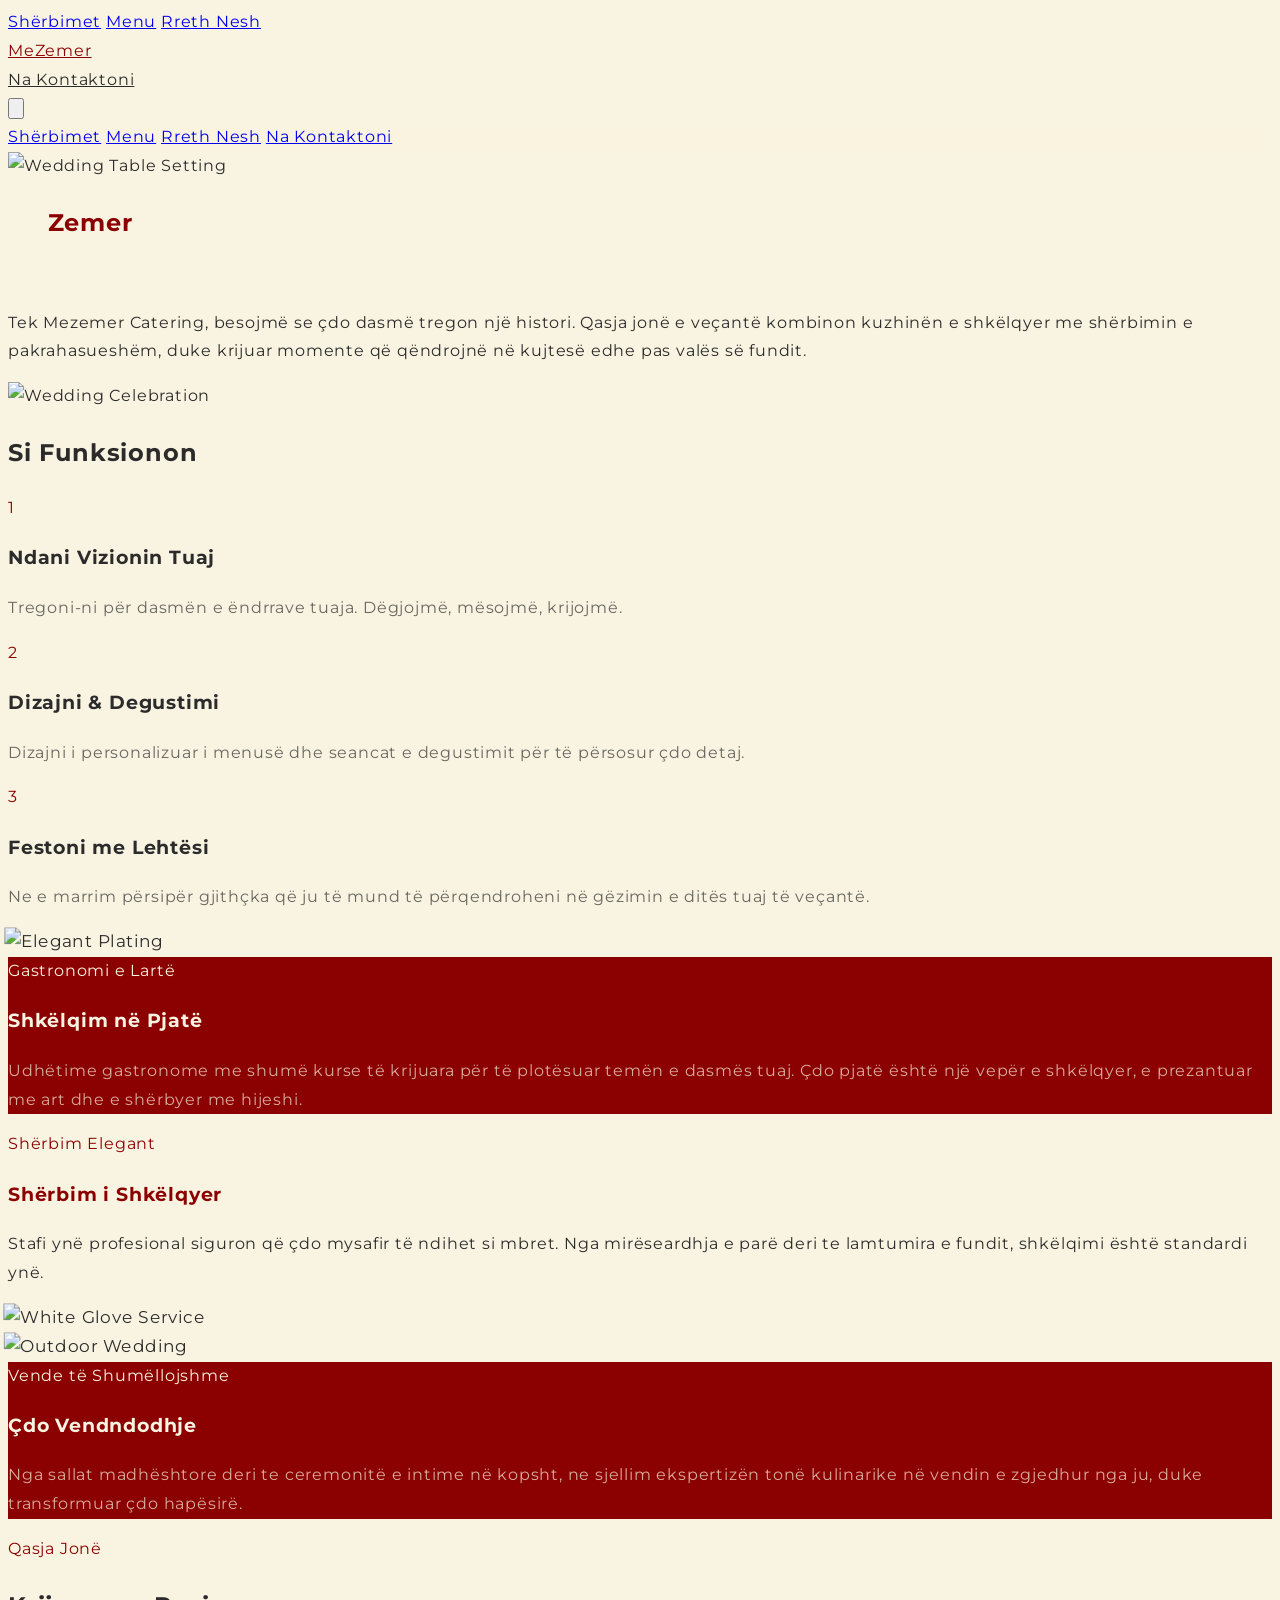
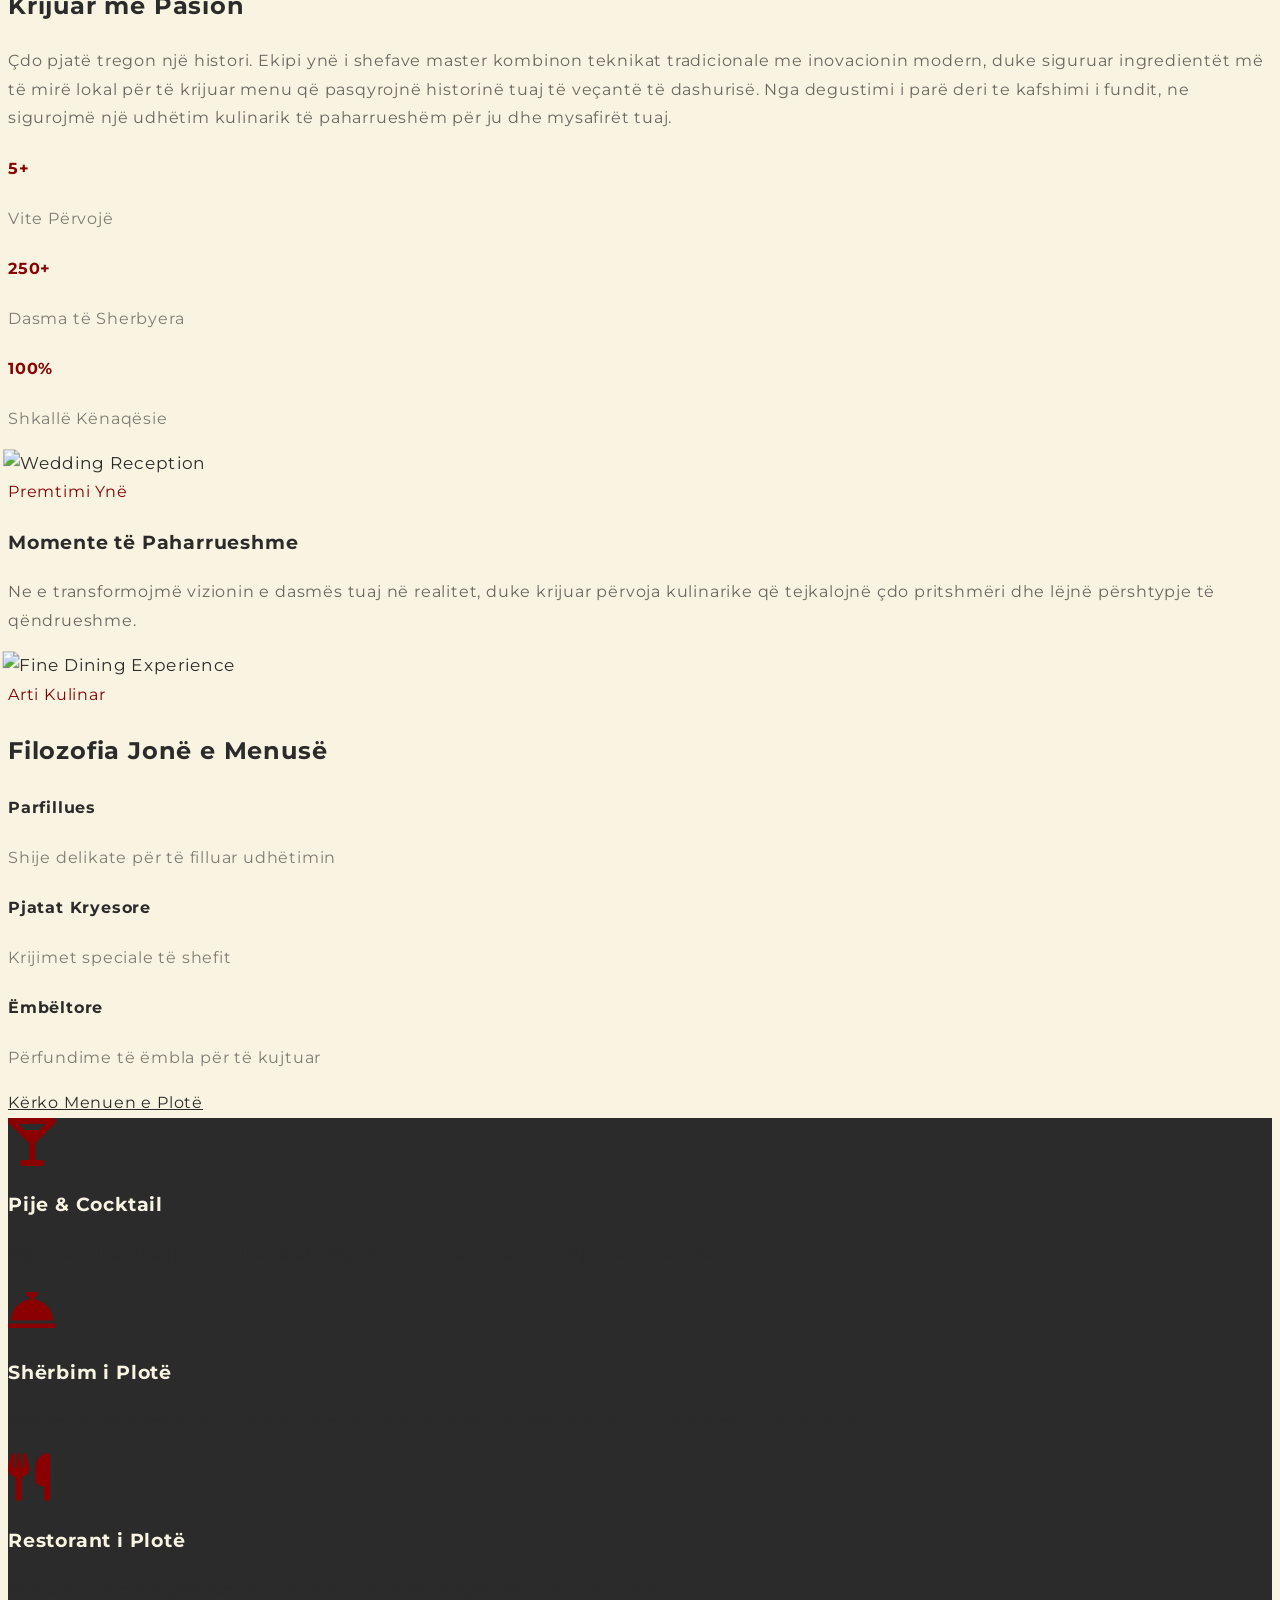
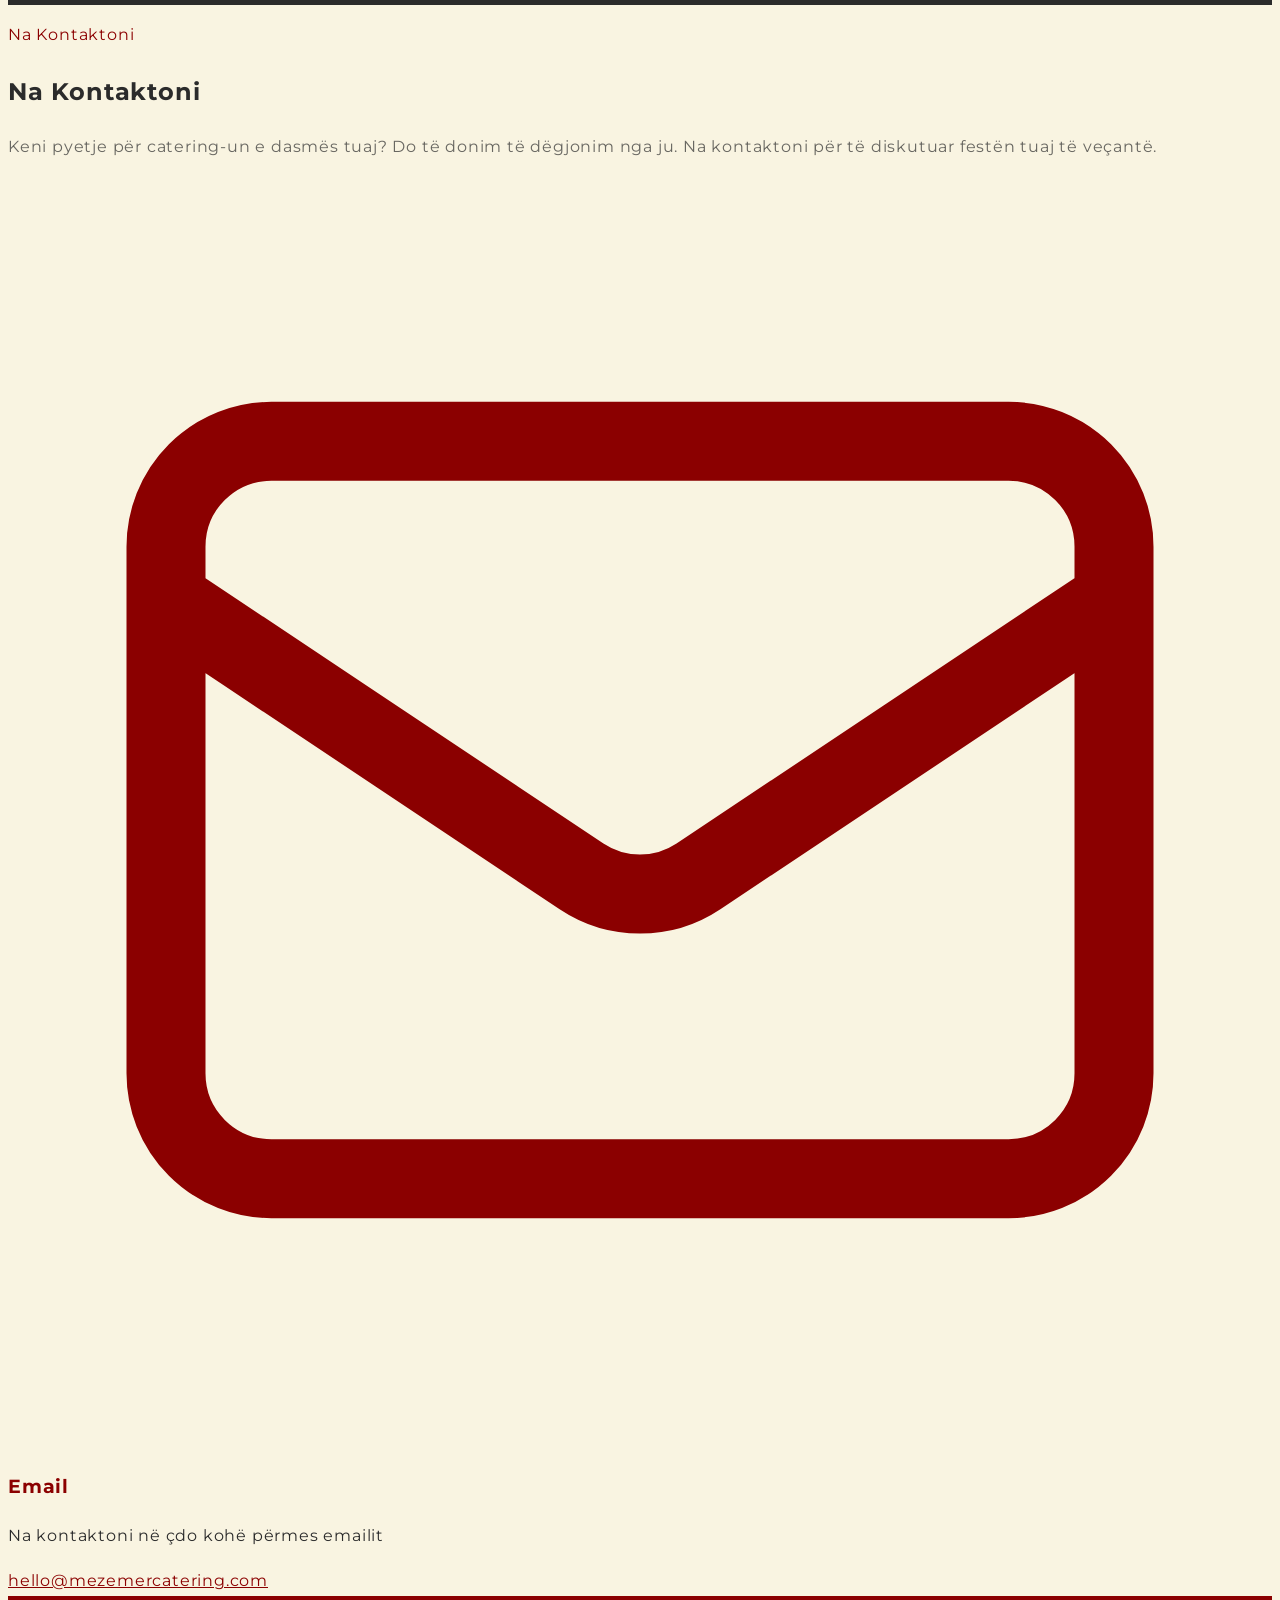
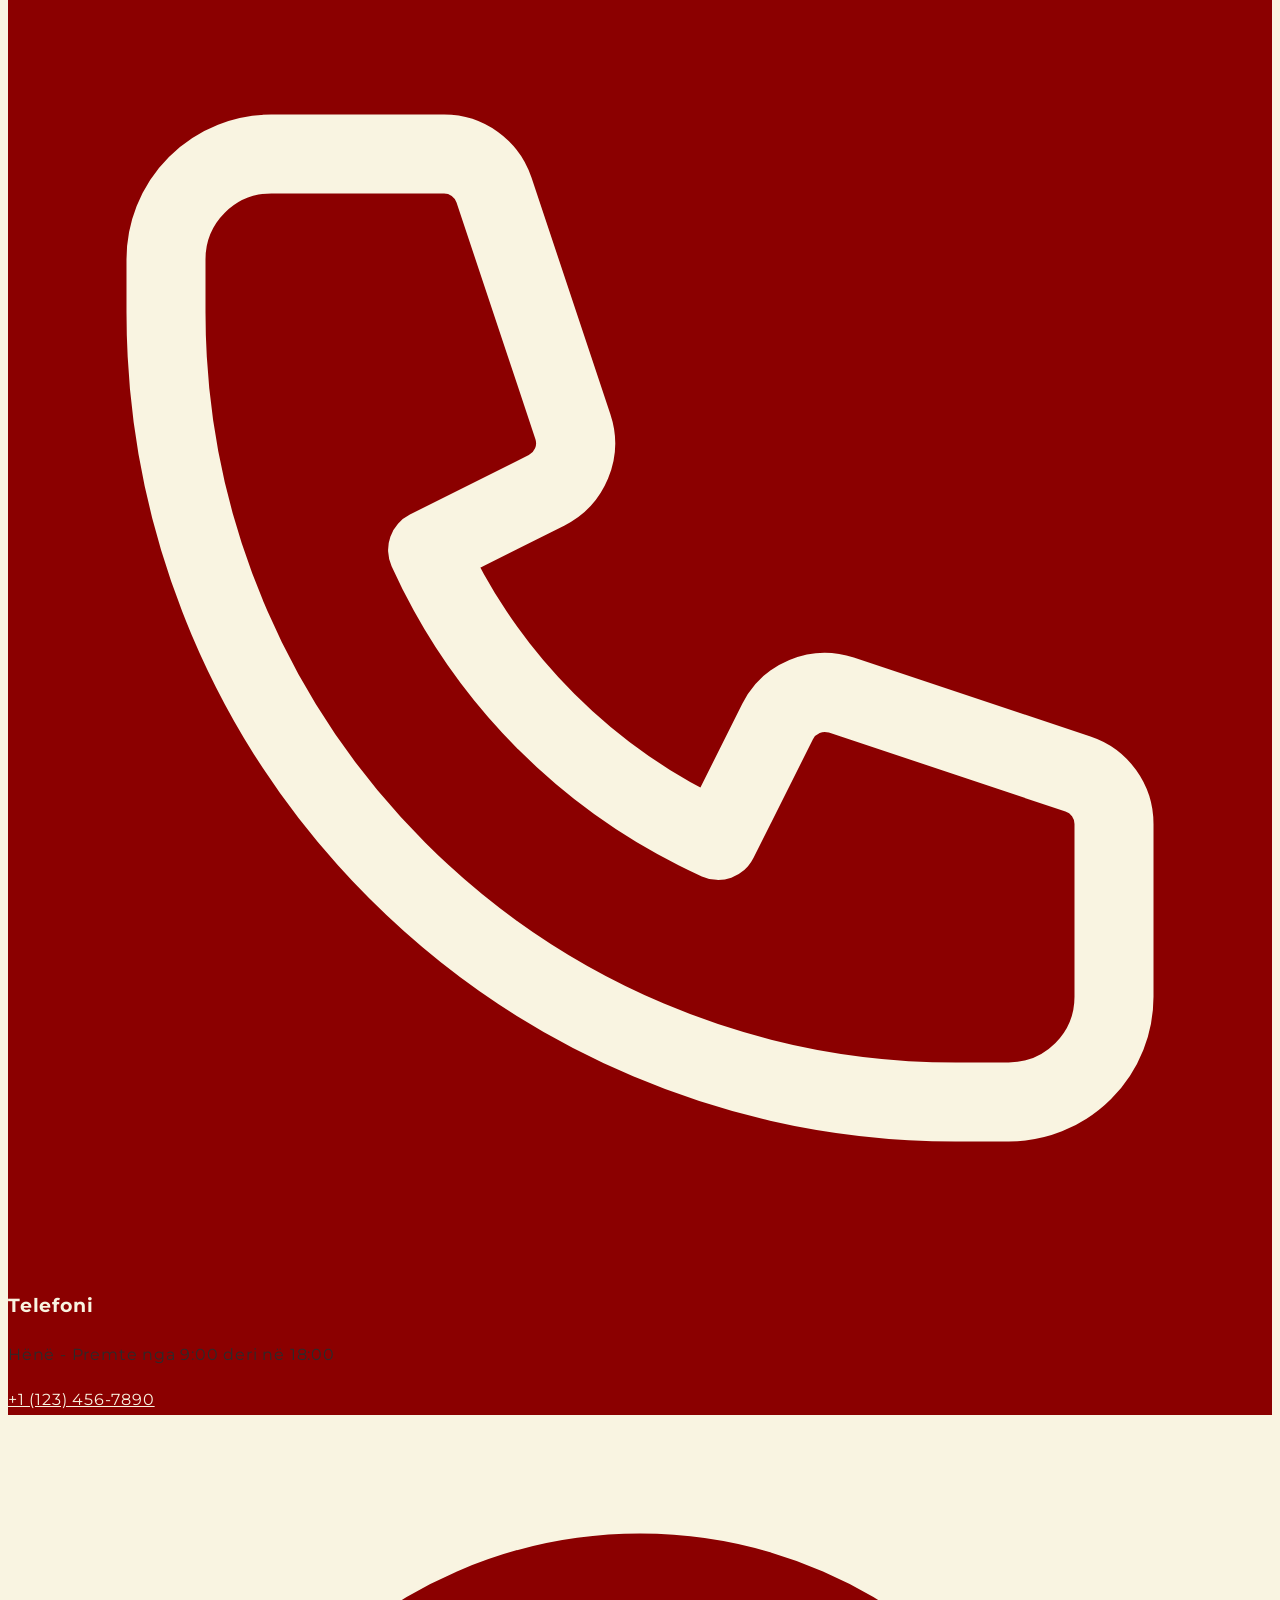
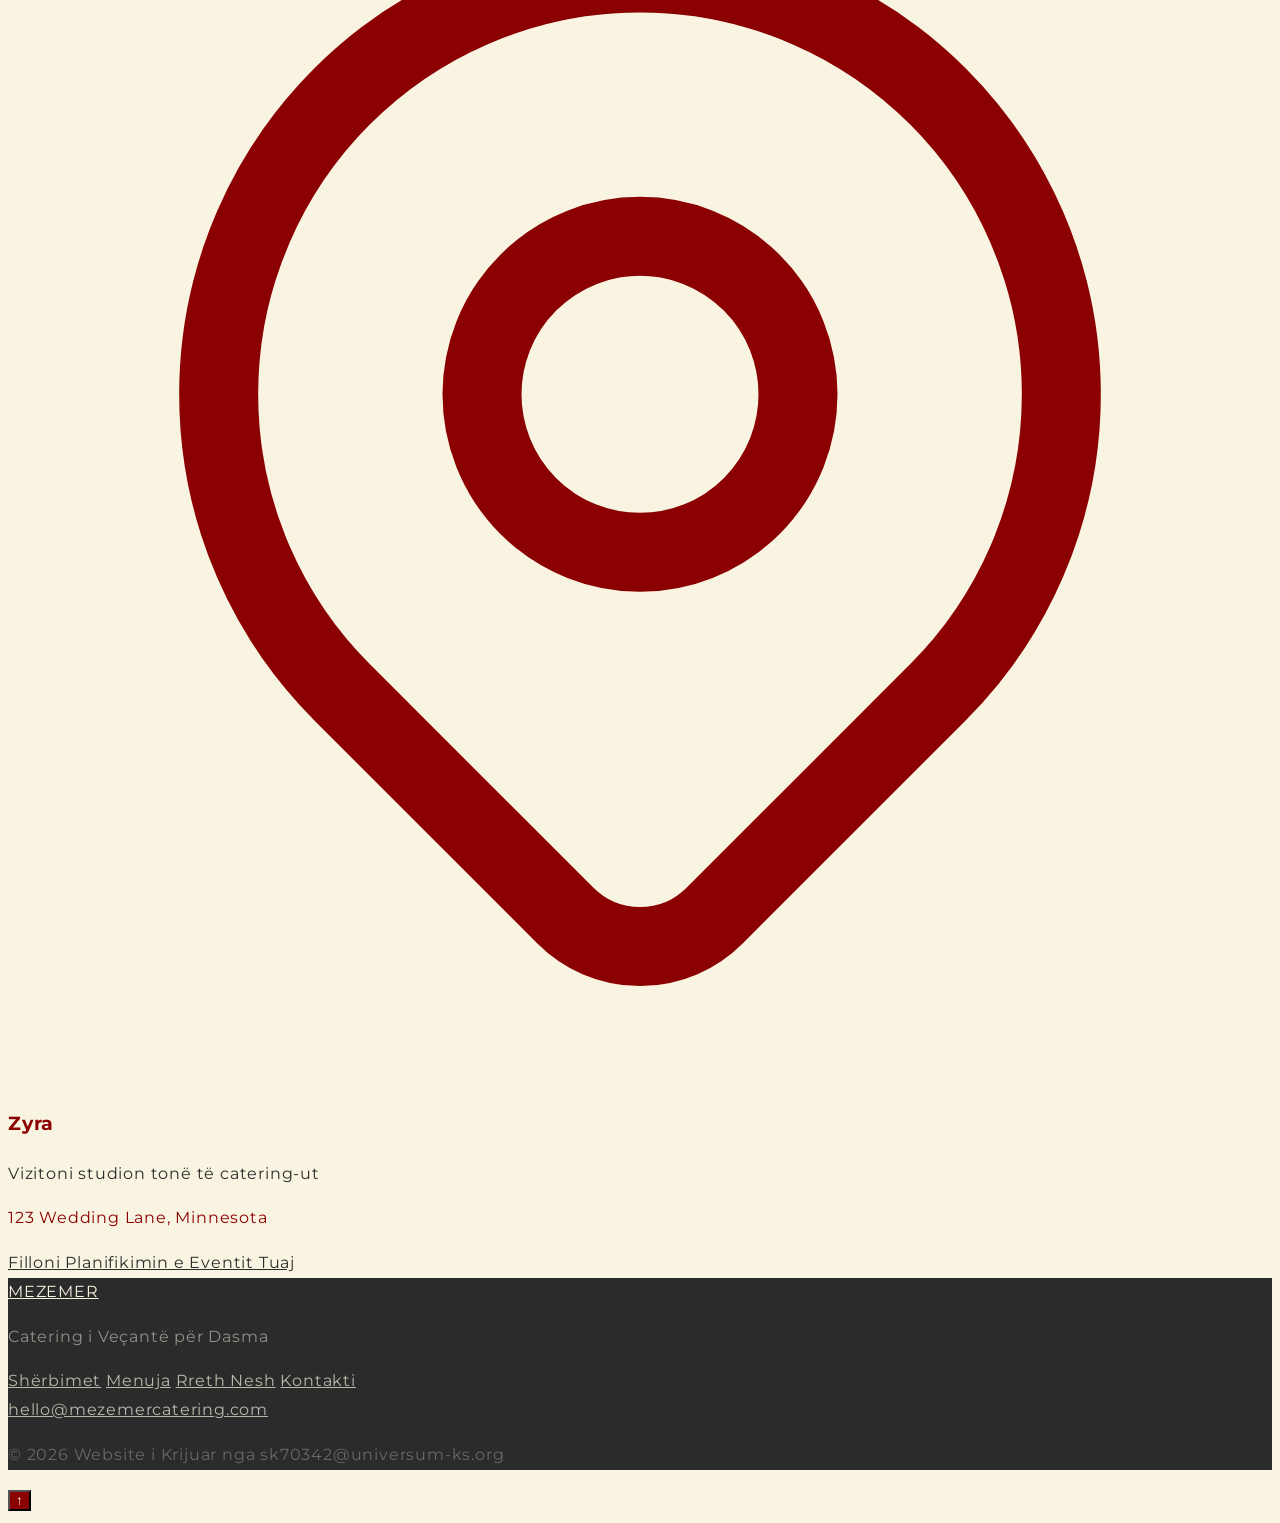
==== index.html @ a4f2af1d "Add files via upload" ====
<!DOCTYPE html>
<html lang="sq">
<head>
    <meta charset="UTF-8">
    <meta name="viewport" content="width=device-width, initial-scale=1.0">
    <title>Mezemer Catering | Evente Dasmash</title>
    <script src="https://cdn.tailwindcss.com"></script>
    <link rel="preconnect" href="https://fonts.googleapis.com">
    <link rel="preconnect" href="https://fonts.gstatic.com" crossorigin>
    <link href="https://fonts.googleapis.com/css2?family=Cormorant+Garamond:ital,wght@0,400;0,500;0,600;0,700;1,400&family=Montserrat:wght@300;400;500;600&display=swap" rel="stylesheet">
    <link rel="stylesheet" href="https://cdnjs.cloudflare.com/ajax/libs/font-awesome/6.4.0/css/all.min.css">
    <link rel="stylesheet" href="styles.css">
    <script>
        tailwind.config = {
            theme: {
                extend: {
                    colors: {
                        cream: '#F9F4E1',
                        navy: '#2B2B2B',
                        gold: '#8b0000',
                    },
                    fontFamily: {
                        serif: ['Cormorant Garamond', 'serif'],
                        sans: ['Montserrat', 'sans-serif'],
                    },
                }
            }
        }
    </script>
</head>
<body class="font-sans tracking-wide leading-loose">
    
    <!-- A. Navigation (Header) -->
    <header class="fixed top-0 left-0 right-0 z-50 transition-transform duration-300" id="navbar">
        <div class="backdrop-blur-md bg-cream border-b border-gold/20 shadow-sm">
            <nav class="max-w-7xl mx-auto px-6 py-4 flex items-center justify-between">
                <!-- Left Links -->
                <div class="hidden md:flex items-center gap-8">
                    <a href="#services" class="text-gold hover:text-navy transition-colors duration-300 text-sm uppercase tracking-widest">Shërbimet</a>
                    <a href="#menu" class="text-gold hover:text-navy transition-colors duration-300 text-sm uppercase tracking-widest">Menu</a>
                    <a href="#about" class="text-gold hover:text-navy transition-colors duration-300 text-sm uppercase tracking-widest">Rreth Nesh</a>
                </div>

                <!-- Center Logo -->
                <div class="flex-shrink-0">
                    <a href="#" class="font-serif text-2xl md:text-3xl font-semibold text-gold tracking-wide">
                        MeZemer
                    </a>
                </div>

                <!-- Right Link -->
                <div class="hidden md:block">
                    <a href="#contact" class="inline-block px-6 py-2 border border-gold text-navy hover:bg-gold hover:text-cream transition-all duration-300 text-sm uppercase tracking-widest">
                        Na Kontaktoni
                    </a>
                </div>

                <!-- Mobile Menu Button -->
                <button class="md:hidden text-navy" id="mobile-menu-btn">
                    <svg class="w-6 h-6" fill="none" stroke="currentColor" viewBox="0 0 24 24">
                        <path stroke-linecap="round" stroke-linejoin="round" stroke-width="1.5" d="M4 6h16M4 12h16M4 18h16"/>
                    </svg>
                </button>
            </nav>
        </div>

        <!-- Mobile Menu -->
        <div class="md:hidden hidden bg-cream/95 backdrop-blur-md border-b border-gold/20" id="mobile-menu">
            <div class="px-6 py-4 flex flex-col gap-4">
                <a href="#services" class="text-navy/80 hover:text-gold transition-colors text-sm uppercase tracking-widest">Shërbimet</a>
                <a href="#menu" class="text-navy/80 hover:text-gold transition-colors text-sm uppercase tracking-widest">Menu</a>
                <a href="#about" class="text-navy/80 hover:text-gold transition-colors text-sm uppercase tracking-widest">Rreth Nesh</a>
                <a href="#contact" class="text-navy/80 hover:text-gold transition-colors text-sm uppercase tracking-widest">Na Kontaktoni</a>
            </div>
        </div>
    </header>

    <!-- B. Hero Section -->
    <section class="relative w-full h-[70vh] overflow-hidden">
        <!-- Background Image with Scale Animation -->
        <div class="absolute inset-0 hero-scale">
            <img 
                src="https://images.unsplash.com/photo-1519225421980-715cb0215aed?ixlib=rb-4.0.3&auto=format&fit=crop&w=1920&q=80" 
                alt="Wedding Table Setting" 
                class="w-full h-full object-cover"
            >
        </div>
        
        <!-- Overlay -->
        <div class="absolute inset-0 bg-navy/30"></div>
        
        <!-- Content -->
        <div class="relative z-10 h-full flex flex-col items-center justify-center px-6">
            <h1 class="font-serif text-5xl md:text-7xl lg:text-8xl text-center font-medium reveal">
                <span class="text-cream">Me</span><span class="text-gold">Zemer</span><span class="text-cream">Catering</span>
            </h1>
            <p class="mt-6 w-full text-cream/90 text-lg md:text-xl tracking-wide reveal delay-200 text-center">
                Përvoja kulinarike të zgjedhura për festën tuaj
            </p>
        </div>
    </section>

    <!-- C. Brand Introduction -->
    <section id="about" class="py-24 md:py-32 px-6">
        <div class="max-w-3xl mx-auto text-center">
            <p class="text-xl md:text-2xl text-navy leading-loose tracking-wide reveal">
                Tek Mezemer Catering, besojmë se çdo dasmë tregon një histori. 
                Qasja jonë e veçantë kombinon kuzhinën e shkëlqyer me shërbimin e pakrahasueshëm, 
                duke krijuar momente që qëndrojnë në kujtesë edhe pas valës së fundit.
            </p>
            <div class="mt-12 w-24 h-px bg-gold mx-auto reveal delay-200"></div>
        </div>
    </section>

    <!-- Full-Width Image Section -->
    <section class="w-full h-48 md:h-80 lg:h-96 overflow-hidden">
        <img 
            src="https://images.unsplash.com/photo-1464366400600-7168b8af9bc3?ixlib=rb-4.0.3&auto=format&fit=crop&w=1920&q=80" 
            alt="Wedding Celebration" 
            class="w-full h-full object-cover"
        >
    </section>

    <!-- D. "How It Works" (Process Section) -->
    <section class="py-24 md:py-32 px-6 bg-cream">
        <div class="max-w-6xl mx-auto">
            <h2 class="font-serif text-4xl md:text-5xl text-navy text-center mb-16 reveal">
                Si Funksionon
            </h2>
            
            <!-- 3-Column Grid - Maintained on Mobile -->
            <div class="grid grid-cols-3 gap-2 md:gap-8">
                <!-- Step 1 -->
                <div class="text-center p-4 md:p-8 reveal delay-100">
                    <div class="w-12 h-12 md:w-16 md:h-16 border border-gold rounded-full flex items-center justify-center mx-auto mb-4 md:mb-6">
                        <span class="font-serif text-lg md:text-2xl text-gold">1</span>
                    </div>
                    <h3 class="font-serif text-xs md:text-xl text-navy mb-2 md:mb-4 uppercase tracking-wider">Ndani Vizionin Tuaj</h3>
                    <p class="text-[10px] md:text-sm text-navy/70 leading-relaxed">
                        Tregoni-ni për dasmën e ëndrrave tuaja. Dëgjojmë, mësojmë, krijojmë.
                    </p>
                </div>

                <!-- Step 2 -->
                <div class="text-center p-4 md:p-8 reveal delay-200">
                    <div class="w-12 h-12 md:w-16 md:h-16 border border-gold rounded-full flex items-center justify-center mx-auto mb-4 md:mb-6">
                        <span class="font-serif text-lg md:text-2xl text-gold">2</span>
                    </div>
                    <h3 class="font-serif text-xs md:text-xl text-navy mb-2 md:mb-4 uppercase tracking-wider">Dizajni & Degustimi</h3>
                    <p class="text-[10px] md:text-sm text-navy/70 leading-relaxed">
                        Dizajni i personalizuar i menusë dhe seancat e degustimit për të përsosur çdo detaj.
                    </p>
                </div>

                <!-- Step 3 -->
                <div class="text-center p-4 md:p-8 reveal delay-300">
                    <div class="w-12 h-12 md:w-16 md:h-16 border border-gold rounded-full flex items-center justify-center mx-auto mb-4 md:mb-6">
                        <span class="font-serif text-lg md:text-2xl text-gold">3</span>
                    </div>
                    <h3 class="font-serif text-xs md:text-xl text-navy mb-2 md:mb-4 uppercase tracking-wider">Festoni me Lehtësi</h3>
                    <p class="text-[10px] md:text-sm text-navy/70 leading-relaxed">
                        Ne e marrim përsipër gjithçka që ju të mund të përqendroheni në gëzimin e ditës tuaj të veçantë.
                    </p>
                </div>
            </div>
        </div>
    </section>

    <!-- E. Service Styles ("What We Deliver") -->
    <section id="services" class="py-24 md:py-32">
        <!-- Service 1: Image Left / Text Right -->
        <div class="grid md:grid-cols-2 gap-0">
            <div class="relative h-64 md:h-96 overflow-hidden reveal">
                <img 
                    src="https://images.unsplash.com/photo-1555244162-803834f70033?ixlib=rb-4.0.3&auto=format&fit=crop&w=800&q=80" 
                    alt="Elegant Plating" 
                    class="w-full h-full object-cover img-scale"
                >
            </div>
            <div class="flex items-center px-8 md:px-16 py-12 md:py-0 reveal delay-200 bg-gold">
                <div>
                    <span class="text-cream text-sm tracking-widest uppercase">Gastronomi e Lartë</span>
                    <h3 class="font-serif text-3xl md:text-4xl text-cream mt-4 mb-6">Shkëlqim në Pjatë</h3>
                    <p class="text-cream/70 leading-relaxed">
                        Udhëtime gastronome me shumë kurse të krijuara për të plotësuar temën e dasmës tuaj. 
                        Çdo pjatë është një vepër e shkëlqyer, e prezantuar me art dhe e shërbyer me hijeshi.
                    </p>
                </div>
            </div>
        </div>

        <!-- Service 2: Text Left / Image Right (Reversed) -->
        <div class="grid md:grid-cols-2 gap-0">
            <div class="flex items-center px-8 md:px-16 py-12 md:py-0 order-2 md:order-1 reveal">
                <div>
                    <span class="text-gold text-sm tracking-widest uppercase">Shërbim Elegant</span>
                    <h3 class="font-serif text-3xl md:text-4xl text-gold mt-4 mb-6">Shërbim i Shkëlqyer</h3>
                    <p class="text-gold/70 leading-relaxed">
                        Stafi ynë profesional siguron që çdo mysafir të ndihet si mbret. 
                        Nga mirëseardhja e parë deri te lamtumira e fundit, shkëlqimi është standardi ynë.
                    </p>
                </div>
            </div>
            <div class="relative h-64 md:h-96 overflow-hidden order-1 md:order-2 reveal delay-200">
                <img 
                    src="https://images.unsplash.com/photo-1414235077428-338989a2e8c0?ixlib=rb-4.0.3&auto=format&fit=crop&w=800&q=80" 
                    alt="White Glove Service" 
                    class="w-full h-full object-cover img-scale"
                >
            </div>
        </div>

        <!-- Service 3: Image Left / Text Right -->
        <div class="grid md:grid-cols-2 gap-0">
            <div class="relative h-64 md:h-96 overflow-hidden reveal">
                <img 
                    src="https://images.unsplash.com/photo-1464226184884-fa280b87c399?ixlib=rb-4.0.3&auto=format&fit=crop&w=800&q=80" 
                    alt="Outdoor Wedding" 
                    class="w-full h-full object-cover img-scale"
                >
            </div>
            <div class="flex items-center px-8 md:px-16 py-12 md:py-0 reveal delay-200 bg-gold">
                <div>
                    <span class="text-cream text-sm tracking-widest uppercase">Vende të Shumëllojshme</span>
                    <h3 class="font-serif text-3xl md:text-4xl text-cream mt-4 mb-6">Çdo Vendndodhje</h3>
                    <p class="text-cream/70 leading-relaxed">
                        Nga sallat madhështore deri te ceremonitë e intime në kopsht, ne sjellim 
                        ekspertizën tonë kulinarike në vendin e zgjedhur nga ju, duke transformuar çdo hapësirë.
                    </p>
                </div>
            </div>
        </div>
    </section>

    <!-- New Section: Our Approach -->
    <section class="py-24 md:py-32 px-6">
        <div class="max-w-4xl mx-auto text-center">
            <span class="text-gold text-sm tracking-widest uppercase">Qasja Jonë</span>
            <h2 class="font-serif text-4xl md:text-5xl text-navy mt-4 mb-8 reveal">Krijuar me Pasion</h2>
            <p class="text-navy/70 text-lg leading-relaxed reveal delay-200">
                Çdo pjatë tregon një histori. Ekipi ynë i shefave master kombinon teknikat tradicionale me inovacionin modern, 
                duke siguruar ingredientët më të mirë lokal për të krijuar menu që pasqyrojnë historinë tuaj të veçantë të dashurisë. 
                Nga degustimi i parë deri te kafshimi i fundit, ne sigurojmë një udhëtim kulinarik të paharrueshëm për ju dhe mysafirët tuaj.
            </p>
            <div class="mt-12 grid grid-cols-3 gap-4 md:gap-8 reveal delay-300">
                <div class="text-center">
                    <h4 class="font-serif text-2xl md:text-4xl text-gold mb-2">5+</h4>
                    <p class="text-[10px] md:text-sm text-navy/60">Vite Përvojë</p>
                </div>
                <div class="text-center">
                    <h4 class="font-serif text-2xl md:text-4xl text-gold mb-2">250+</h4>
                    <p class="text-[10px] md:text-sm text-navy/60">Dasma të Sherbyera</p>
                </div>
                <div class="text-center">
                    <h4 class="font-serif text-2xl md:text-4xl text-gold mb-2">100%</h4>
                    <p class="text-[10px] md:text-sm text-navy/60">Shkallë Kënaqësie</p>
                </div>
            </div>
        </div>
    </section>

    <!-- New Section: Two Images Showcase -->
    <section class="py-24 md:py-32 px-6">
        <div class="max-w-6xl mx-auto">
            <div class="grid grid-cols-1 md:grid-cols-5 gap-4 md:gap-6 items-center">
                <div class="relative h-64 md:h-96 overflow-hidden reveal md:col-span-2">
                    <img 
                        src="https://images.unsplash.com/photo-1464366400600-7168b8af9bc3?ixlib=rb-4.0.3&auto=format&fit=crop&w=800&q=80" 
                        alt="Wedding Reception" 
                        class="w-full h-full object-cover img-scale"
                    >
                </div>
                <div class="text-center px-4 reveal md:col-span-1">
                    <span class="text-gold text-sm tracking-widest uppercase">Premtimi Ynë</span>
                    <h3 class="font-serif text-2xl md:text-3xl text-navy mt-4 mb-4">Momente të Paharrueshme</h3>
                    <p class="text-navy/70 text-sm leading-relaxed">
                        Ne e transformojmë vizionin e dasmës tuaj në realitet, duke krijuar përvoja kulinarike 
                        që tejkalojnë çdo pritshmëri dhe lëjnë përshtypje të qëndrueshme.
                    </p>
                </div>
                <div class="relative h-64 md:h-96 overflow-hidden reveal delay-200 md:col-span-2">
                    <img 
                        src="https://images.unsplash.com/photo-1511795409834-ef04bbd61622?ixlib=rb-4.0.3&auto=format&fit=crop&w=800&q=80" 
                        alt="Fine Dining Experience" 
                        class="w-full h-full object-cover img-scale"
                    >
                </div>
            </div>
        </div>
    </section>

    <!-- Menu Preview Section -->
    <section id="menu" class="py-24 md:py-32 px-6 bg-cream">
        <div class="max-w-4xl mx-auto text-center">
            <span class="text-gold text-sm tracking-widest uppercase">Arti Kulinar</span>
            <h2 class="font-serif text-4xl md:text-5xl text-navy mt-4 mb-12 reveal">Filozofia Jonë e Menusë</h2>
            
            <div class="grid grid-cols-3 gap-2 md:gap-8 text-center reveal delay-100">
                <div class="p-4">
                    <h4 class="font-serif text-xs md:text-lg text-navy mb-2">Parfillues</h4>
                    <p class="text-[10px] md:text-sm text-navy/60">Shije delikate për të filluar udhëtimin</p>
                </div>
                <div class="p-4">
                    <h4 class="font-serif text-xs md:text-lg text-navy mb-2">Pjatat Kryesore</h4>
                    <p class="text-[10px] md:text-sm text-navy/60">Krijimet speciale të shefit</p>
                </div>
                <div class="p-4">
                    <h4 class="font-serif text-xs md:text-lg text-navy mb-2">Ëmbëltore</h4>
                    <p class="text-[10px] md:text-sm text-navy/60">Përfundime të ëmbla për të kujtuar</p>
                </div>
            </div>

            <div class="mt-12 reveal delay-200">
                <a href="#contact" class="inline-block px-8 py-3 border border-gold text-navy hover:bg-gold hover:text-cream transition-all duration-300 text-sm uppercase tracking-widest">
                    Kërko Menuen e Plotë
                </a>
            </div>
        </div>
    </section>

    <!-- Services Icons Section -->
    <section class="py-24 md:py-32 px-6 bg-navy">
        <div class="max-w-6xl mx-auto">
            <div class="grid grid-cols-3 gap-8">
                <!-- Cocktail Icon - Left -->
                <div class="reveal delay-100 text-left">
                    <div class="w-20 h-20 mx-auto md:mx-0 mb-6 flex items-left justify-center md:justify-start">
                        <i class="fas fa-martini-glass text-gold" style="font-size: 48px;"></i>
                    </div>
                    <h3 class="font-serif text-xl md:text-2xl text-cream mb-4">Pije & Cocktail</h3>
                    <p class="text-cream/60 text-sm leading-relaxed">
                        Pije alkoolike dhe jo-alkoolike të shërbyera me profesionalizëm  Pije alkoolike dhe 
                    </p>
                </div>

                <!-- Serving Plate Icon - Middle -->
                <div class="reveal delay-200 text-center">
                    <div class="w-20 h-20 mx-auto mb-6 flex items-center justify-center">
                        <i class="fas fa-concierge-bell text-gold" style="font-size: 48px;"></i>
                    </div>
                    <h3 class="font-serif text-xl md:text-2xl text-cream mb-4">Shërbim i Plotë</h3>
                    <p class="text-cream/60 text-sm leading-relaxed">
                        Prezantim dhe shërbim i pjatave në nivel të lartë
                        rezantim dhe shërbim i pjatave në nivel të lartë
                    </p>
                </div>

                <!-- Fork and Knife Icon - Right -->
                <div class="reveal delay-300 text-right">
                    <div class="w-20 h-20 mr-0 ml-auto mb-6 flex items-center justify-end">
                        <i class="fas fa-utensils text-gold" style="font-size: 48px;"></i>
                    </div>
                    <h3 class="font-serif text-xl md:text-2xl text-cream mb-4">Restorant i Plotë</h3>
                    <p class="text-cream/60 text-sm leading-relaxed">
                        Përvojë komplete gastronomi me shërbim të shkëlqyer  Përvojë komplete
                    </p>
                </div>
            </div>
        </div>
    </section>

    <!-- F. Contact Section -->
    <section id="contact" class="py-24 md:py-32 px-6 bg-cream">
        <div class="max-w-6xl mx-auto">
            <!-- Tagline -->
            <div class="text-center mb-4 reveal">
                <span class="text-gold text-sm tracking-widest uppercase">Na Kontaktoni</span>
            </div>
            
            <!-- Heading -->
            <h2 class="font-serif text-4xl md:text-5xl text-navy text-center mb-6 reveal">
                Na Kontaktoni
            </h2>
            
            <!-- Description -->
            <p class="text-navy/70 text-lg text-center max-w-2xl mx-auto mb-16 reveal">
                Keni pyetje për catering-un e dasmës tuaj? Do të donim të dëgjonim nga ju. Na kontaktoni për të diskutuar festën tuaj të veçantë.
            </p>
            
            <!-- Contact Cards Grid -->
            <div class="grid grid-cols-1 md:grid-cols-3 gap-6 reveal delay-200">
                <!-- Email Card -->
                <div class="bg-cream p-8 border border-gold text-center hover:shadow-lg transition-shadow duration-300">
                    <div class="w-12 h-12 bg-gold/20 rounded-full flex items-center justify-center mx-auto mb-4">
                        <svg class="w-6 h-6 text-gold" fill="none" stroke="currentColor" viewBox="0 0 24 24">
                            <path stroke-linecap="round" stroke-linejoin="round" stroke-width="1.5" d="M3 8l7.89 5.26a2 2 0 002.22 0L21 8M5 19h14a2 2 0 002-2V7a2 2 0 00-2-2H5a2 2 0 00-2 2v10a2 2 0 002 2z"/>
                        </svg>
                    </div>
                    <h3 class="font-serif text-xl text-gold mb-2">Email</h3>
                    <p class="text-gold/60 text-sm mb-4">Na kontaktoni në çdo kohë përmes emailit</p>
                    <a href="mailto:hello@mezemercatering.com" class="text-gold hover:text-navy transition-colors font-medium underline">
                        hello@mezemercatering.com
                    </a>
                </div>
                
                <!-- Phone Card -->
                <div class="bg-gold p-8 border border-cream/20 text-center hover:shadow-lg transition-shadow duration-300">
                    <div class="w-12 h-12 bg-cream/20 rounded-full flex items-center justify-center mx-auto mb-4">
                        <svg class="w-6 h-6 text-cream" fill="none" stroke="currentColor" viewBox="0 0 24 24">
                            <path stroke-linecap="round" stroke-linejoin="round" stroke-width="1.5" d="M3 5a2 2 0 012-2h3.28a1 1 0 01.948.684l1.498 4.493a1 1 0 01-.502 1.21l-2.257 1.13a11.042 11.042 0 005.516 5.516l1.13-2.257a1 1 0 011.21-.502l4.493 1.498a1 1 0 01.684.949V19a2 2 0 01-2 2h-1C9.716 21 3 14.284 3 6V5z"/>
                        </svg>
                    </div>
                    <h3 class="font-serif text-xl text-cream mb-2">Telefoni</h3>
                    <p class="text-cream/60 text-sm mb-4">Hënë - Premte nga 9:00 deri në 18:00</p>
                    <a href="tel:+1234567890" class="text-cream hover:text-navy transition-colors font-medium underline">
                        +1 (123) 456-7890
                    </a>
                </div>
                
                <!-- Office Card -->
                <div class="bg-cream p-8 border border-gold text-center hover:shadow-lg transition-shadow duration-300">
                    <div class="w-12 h-12 bg-gold/20 rounded-full flex items-center justify-center mx-auto mb-4">
                        <svg class="w-6 h-6 text-gold" fill="none" stroke="currentColor" viewBox="0 0 24 24">
                            <path stroke-linecap="round" stroke-linejoin="round" stroke-width="1.5" d="M17.657 16.657L13.414 20.9a1.998 1.998 0 01-2.827 0l-4.244-4.243a8 8 0 1111.314 0z"/>
                            <path stroke-linecap="round" stroke-linejoin="round" stroke-width="1.5" d="M15 11a3 3 0 11-6 0 3 3 0 016 0z"/>
                        </svg>
                    </div>
                    <h3 class="font-serif text-xl text-gold mb-2">Zyra</h3>
                    <p class="text-gold/60 text-sm mb-4">Vizitoni studion tonë të catering-ut</p>
                    <p class="text-gold font-medium">
                        123 Wedding Lane, Minnesota
                    </p>
                </div>
            </div>
            
            <!-- CTA Button -->
            <div class="text-center mt-16 reveal delay-300">
                <a href="mailto:hello@mezemercatering.com" class="inline-block px-8 py-3 border border-gold text-navy hover:bg-gold hover:text-cream transition-all duration-300 text-sm uppercase tracking-widest">
                    Filloni Planifikimin e Eventit Tuaj
                </a>
            </div>
        </div>
    </section>

    <!-- Footer -->
    <footer class="bg-navy py-12 px-6 border-t border-gold/20">
        <div class="max-w-6xl mx-auto flex flex-col md:flex-row items-center justify-between gap-8">
            <div class="text-center md:text-left">
                <a href="#" class="font-serif text-2xl text-cream tracking-wide">MEZEMER</a>
                <p class="mt-2 text-cream/50 text-sm">Catering i Veçantë për Dasma</p>
            </div>
            
            <div class="flex flex-col md:flex-row items-center gap-6">
                <a href="#services" class="text-cream/70 hover:text-gold transition-colors text-sm">Shërbimet</a>
                <a href="#menu" class="text-cream/70 hover:text-gold transition-colors text-sm">Menuja</a>
                <a href="#about" class="text-cream/70 hover:text-gold transition-colors text-sm">Rreth Nesh</a>
                <a href="#contact" class="text-cream/70 hover:text-gold transition-colors text-sm">Kontakti</a>
            </div>

            <div class="text-center md:text-right">
                <a href="mailto:hello@mezemercatering.com" class="text-cream/70 hover:text-gold transition-colors text-sm">
                    hello@mezemercatering.com
                </a>
            </div>
        </div>
        
        <div class="max-w-6xl mx-auto mt-8 pt-8 border-t border-cream/10 text-center">
            <p class="text-cream/30 text-xs">© 2026 Website i Krijuar nga sk70342@universum-ks.org</p>
        </div>
    </footer>

    <script src="animations.js"></script>
</body>
</html>
---- styles.css ----
/* ========================================
   MEZEMER CATERING - STYLESHEET
   ======================================== */

/* CSS Variables */
:root {
    --color-cream: #F9F4E1;
    --color-navy: #2B2B2B;
    --color-gold: #8b0000;
    --color-gold-dark: #600000;
}

/* Base Styles */
html {
    scroll-behavior: smooth;
}

body {
    background-color: var(--color-cream);
    color: var(--color-navy);
    font-family: 'Montserrat', sans-serif;
    letter-spacing: 0.05em;
    line-height: 1.8;
}

h1, h2, h3, h4, h5, h6 {
    -webkit-font-smoothing: antialiased;
    -moz-osx-font-smoothing: grayscale;
}

/* ========================================
   ANIMATIONS
   ======================================== */

/* Scroll Reveal Classes */
.reveal {
    opacity: 0;
    transform: translateY(2rem);
    transition: all 1s ease-out;
}

.reveal-active {
    opacity: 1;
    transform: translateY(0);
}

/* Staggered Delays */
.delay-100 { transition-delay: 100ms; }
.delay-200 { transition-delay: 200ms; }
.delay-300 { transition-delay: 300ms; }
.delay-400 { transition-delay: 400ms; }
.delay-500 { transition-delay: 500ms; }

/* Image Scale Animation */
.img-scale {
    transform: scale(1);
    transition: transform 2000ms ease-in-out;
}

.img-scale-active {
    transform: scale(1.05);
}

/* Hero Initial Animation */
.hero-scale {
    animation: heroScaleIn 2s ease-out forwards;
}

@keyframes heroScaleIn {
    from {
        transform: scale(1.1);
    }
    to {
        transform: scale(1);
    }
}

/* Fade In Up Animation */
@keyframes fadeInUp {
    from {
        opacity: 0;
        transform: translateY(30px);
    }
    to {
        opacity: 1;
        transform: translateY(0);
    }
}

.fade-in-up {
    animation: fadeInUp 1s ease-out forwards;
}

/* Pulse Animation for CTA */
@keyframes pulse {
    0%, 100% {
        transform: scale(1);
    }
    50% {
        transform: scale(1.02);
    }
}

.pulse:hover {
    animation: pulse 1s ease-in-out infinite;
}

/* ========================================
   CUSTOM SCROLLBAR
   ======================================== */

::-webkit-scrollbar {
    width: 8px;
}

::-webkit-scrollbar-track {
    background: var(--color-cream);
}

::-webkit-scrollbar-thumb {
    background: var(--color-gold);
    border-radius: 4px;
}

::-webkit-scrollbar-thumb:hover {
    background: var(--color-gold-dark);
}

/* ========================================
   UTILITY CLASSES
   ======================================== */

.text-gold { color: var(--color-gold); }
.text-navy { color: var(--color-navy); }
.text-cream { color: var(--color-cream); }

.bg-gold { background-color: var(--color-gold); }
.bg-navy { background-color: var(--color-navy); }
.bg-cream { background-color: var(--color-cream); }

.border-gold { border-color: var(--color-gold); }
.border-navy { border-color: var(--color-navy); }

/* Hover States */
.hover\:text-gold:hover { color: var(--color-gold); }
.hover\:text-cream:hover { color: var(--color-cream); }
.hover\:bg-gold:hover { background-color: var(--color-gold); }
.hover\:bg-cream:hover { background-color: var(--color-cream); }

/* Opacity Variants */
.text-navy\/70 { color: rgba(43, 43, 43, 0.7); }
.text-navy\/60 { color: rgba(43, 43, 43, 0.6); }
.text-cream\/90 { color: rgba(249, 244, 225, 0.9); }
.text-cream\/70 { color: rgba(249, 244, 225, 0.7); }
.text-cream\/50 { color: rgba(249, 244, 225, 0.5); }
.text-cream\/30 { color: rgba(249, 244, 225, 0.3); }

.hover\:text-gold\/70:hover { color: rgba(139, 0, 0, 0.7); }
.hover\:text-cream\/70:hover { color: rgba(249, 244, 225, 0.7); }

/* Background Opacity */
.bg-navy\/30 { background-color: rgba(43, 43, 43, 0.3); }
.bg-cream\/80 { background-color: rgba(249, 244, 225, 0.8); }
.bg-cream\/95 { background-color: rgba(249, 244, 225, 0.95); }

/* Border Opacity */
.border-gold\/20 { border-color: rgba(139, 0, 0, 0.2); }
.border-cream\/10 { border-color: rgba(249, 244, 225, 0.1); }

/* ========================================
   RESPONSIVE TYPOGRAPHY
   ======================================== */

/* Mobile Text Sizes */
@media (max-width: 768px) {
    .text-xs {
        font-size: 0.65rem;
    }
    
    .text-\[10px\] {
        font-size: 10px;
    }
}

/* ========================================
   IMAGE STYLES
   ======================================== */

.img-container {
    overflow: hidden;
}

.img-container img {
    transition: transform 2000ms ease-in-out;
}

.img-container:hover img {
    transform: scale(1.05);
}

/* ========================================
   BUTTON STYLES
   ======================================== */

.btn-primary {
    display: inline-block;
    padding: 1rem 2.5rem;
    background-color: var(--color-cream);
    color: var(--color-navy);
    border: 2px solid transparent;
    transition: all 0.3s ease;
    text-transform: uppercase;
    letter-spacing: 0.1em;
    font-size: 0.875rem;
}

.btn-primary:hover {
    background-color: var(--color-gold);
    border-color: var(--color-gold);
    color: var(--color-cream);
}

.btn-secondary {
    display: inline-block;
    padding: 0.75rem 1.5rem;
    border: 1px solid var(--color-gold);
    color: var(--color-navy);
    transition: all 0.3s ease;
    text-transform: uppercase;
    letter-spacing: 0.1em;
    font-size: 0.875rem;
}

.btn-secondary:hover {
    background-color: var(--color-gold);
    color: var(--color-cream);
}

/* ========================================
   SECTION STYLES
   ======================================== */

.section-padding {
    padding-top: 6rem;
    padding-bottom: 6rem;
}

@media (min-width: 768px) {
    .section-padding {
        padding-top: 8rem;
        padding-bottom: 8rem;
    }
}

/* ========================================
   NAVBAR STYLES
   ======================================== */

.navbar {
    transition: all 0.3s ease;
}

.navbar.scrolled {
    box-shadow: 0 4px 20px rgba(0, 0, 0, 0.1);
}

/* ========================================
   CARD STYLES
   ======================================== */

.service-card {
    transition: transform 0.3s ease, box-shadow 0.3s ease;
}

.service-card:hover {
    transform: translateY(-5px);
    box-shadow: 0 10px 40px rgba(0, 0, 0, 0.1);
}

/* ========================================
   DIVIDER STYLES
   ======================================== */

.divider {
    width: 6rem;
    height: 1px;
    background-color: var(--color-gold);
    margin: 3rem auto;
}

.divider-small {
    width: 3rem;
    height: 1px;
    background-color: var(--color-gold);
    margin: 1.5rem auto;
}

/* ========================================
   GALLERY GRID
   ======================================== */

.gallery-grid {
    display: grid;
    gap: 1rem;
}

@media (min-width: 768px) {
    .gallery-grid {
        gap: 1.5rem;
    }
}

.gallery-item {
    overflow: hidden;
    position: relative;
}

.gallery-item img {
    width: 100%;
    height: 100%;
    object-fit: cover;
    transition: transform 0.5s ease;
}

.gallery-item:hover img {
    transform: scale(1.05);
}

/* ========================================
   TESTIMONIAL STYLES
   ======================================== */

.testimonial-card {
    background: linear-gradient(135deg, var(--color-cream) 0%, rgba(249, 244, 225, 0.8) 100%);
    border-left: 3px solid var(--color-gold);
}

/* ========================================
   FORM STYLES
   ======================================== */

input, textarea, select {
    font-family: 'Montserrat', sans-serif;
}

input:focus, textarea:focus, select:focus {
    outline: none;
    border-color: var(--color-gold);
    box-shadow: 0 0 0 3px rgba(139, 0, 0, 0.1);
}

/* ========================================
   LOADING ANIMATION
   ======================================== */

.loading-spinner {
    width: 40px;
    height: 40px;
    border: 3px solid var(--color-cream);
    border-top-color: var(--color-gold);
    border-radius: 50%;
    animation: spin 1s linear infinite;
}

@keyframes spin {
    to {
        transform: rotate(360deg);
    }
}

/* ========================================
   ACCESSIBILITY
   ======================================== */

@media (prefers-reduced-motion: reduce) {
    *,
    *::before,
    *::after {
        animation-duration: 0.01ms !important;
        animation-iteration-count: 1 !important;
        transition-duration: 0.01ms !important;
    }
    
    html {
        scroll-behavior: auto;
    }
}

/* Focus States */
a:focus,
button:focus,
input:focus,
textarea:focus {
    outline: 2px solid var(--color-gold);
    outline-offset: 2px;
}

/* Skip Link */
.skip-link {
    position: absolute;
    top: -40px;
    left: 0;
    background: var(--color-gold);
    color: var(--color-cream);
    padding: 0.5rem 1rem;
    z-index: 100;
    transition: top 0.3s ease;
}

.skip-link:focus {
    top: 0;
}
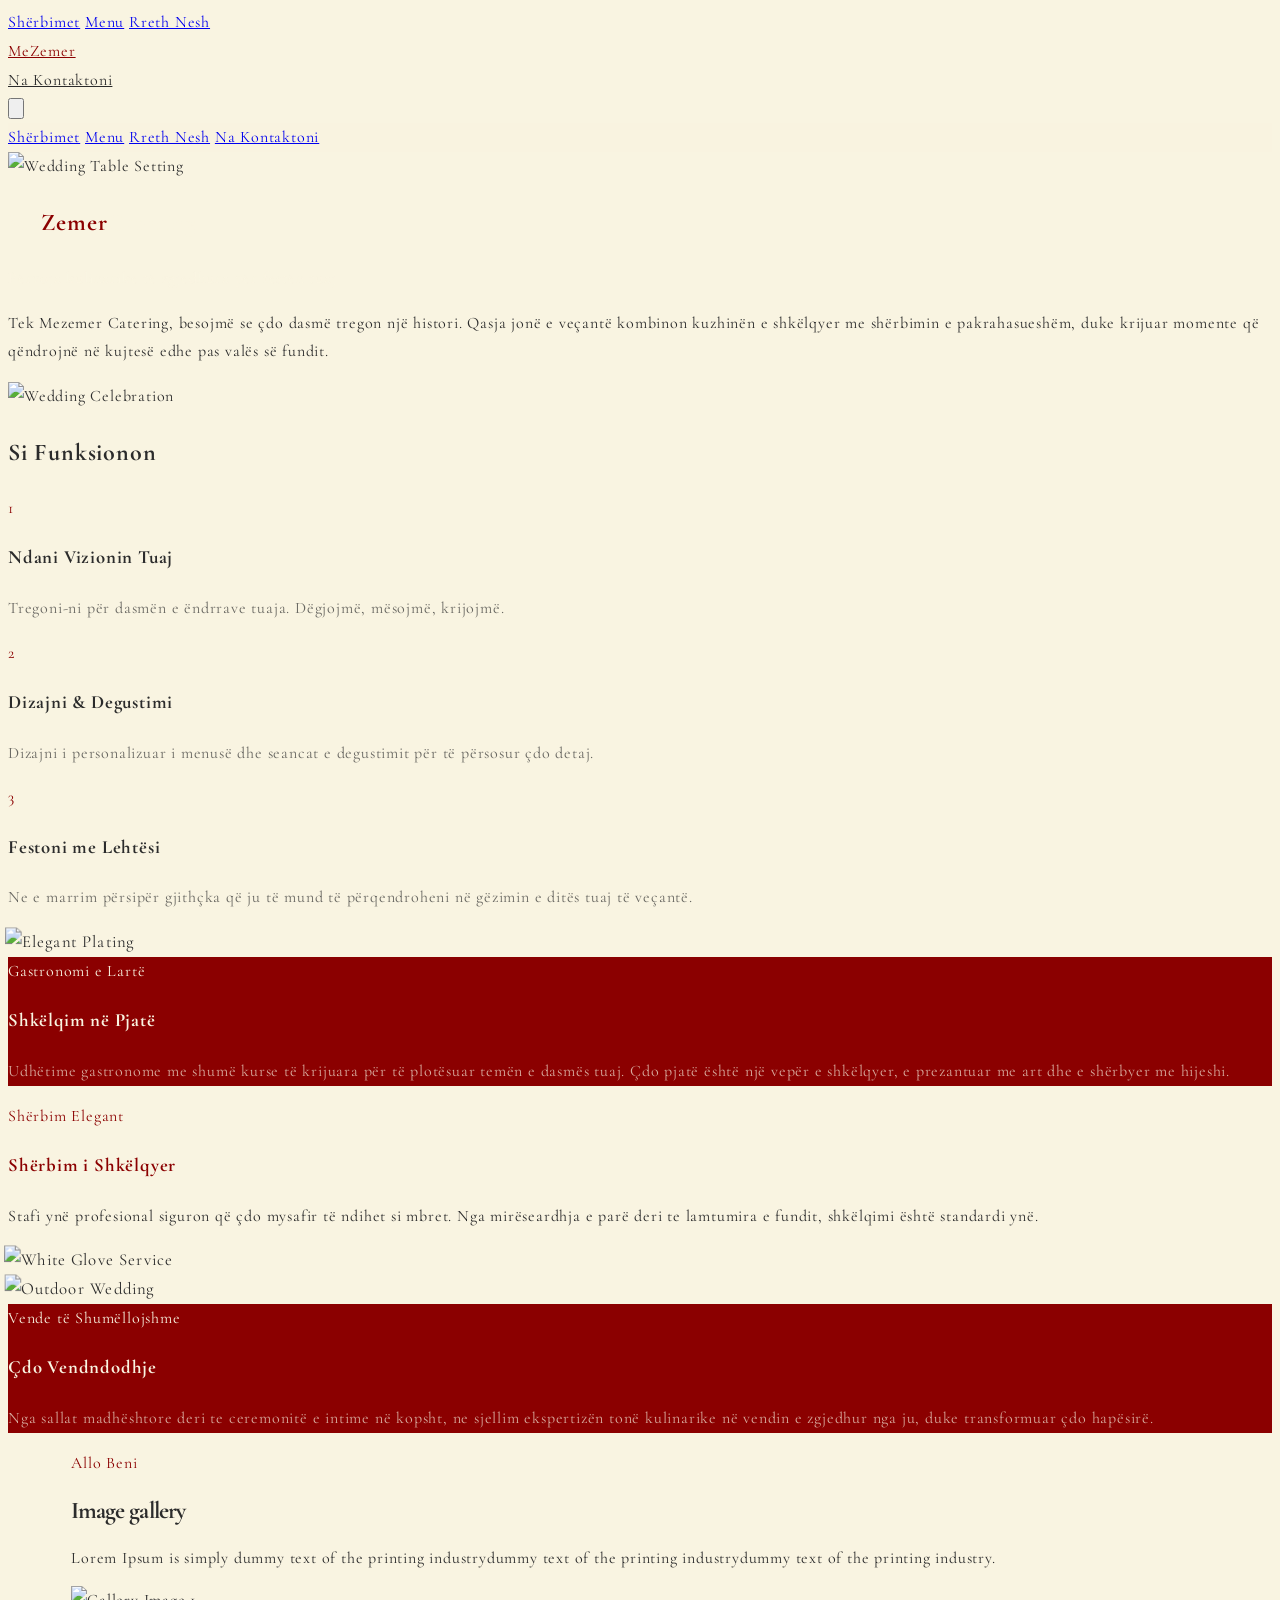
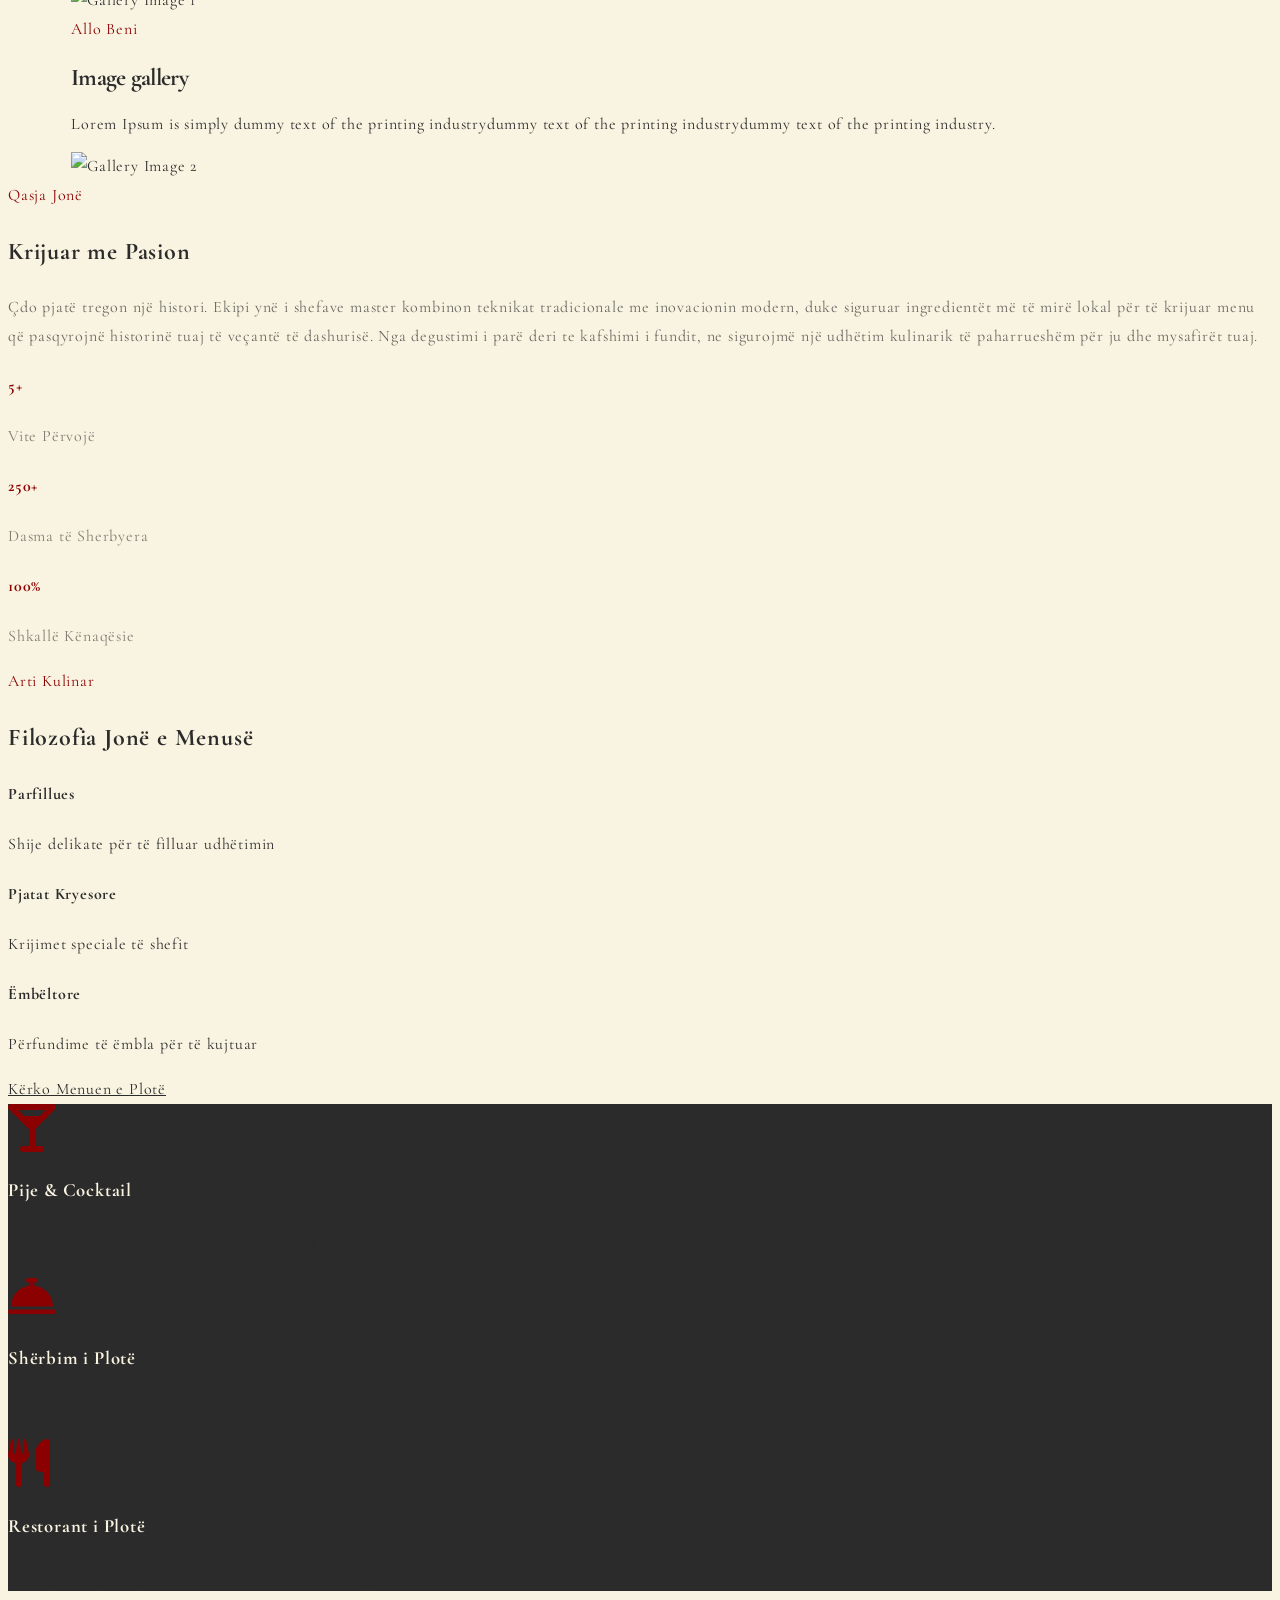
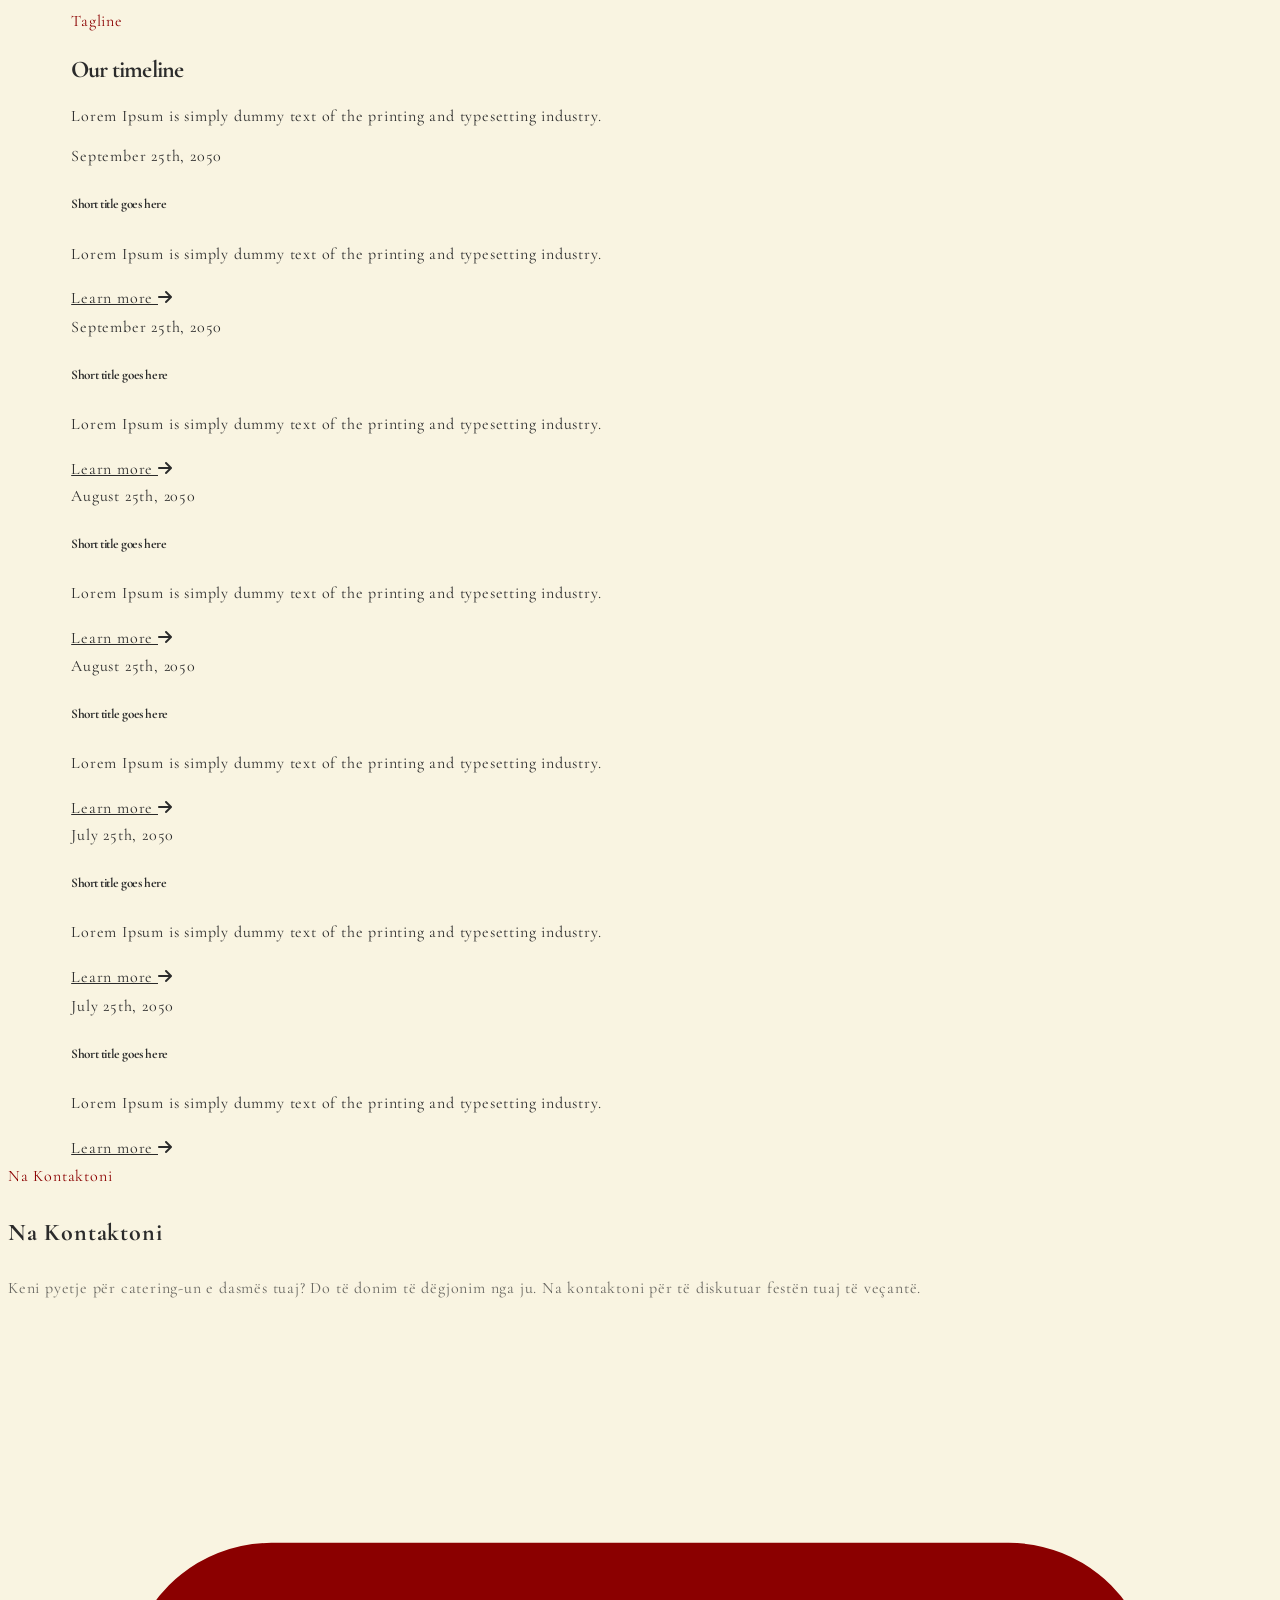
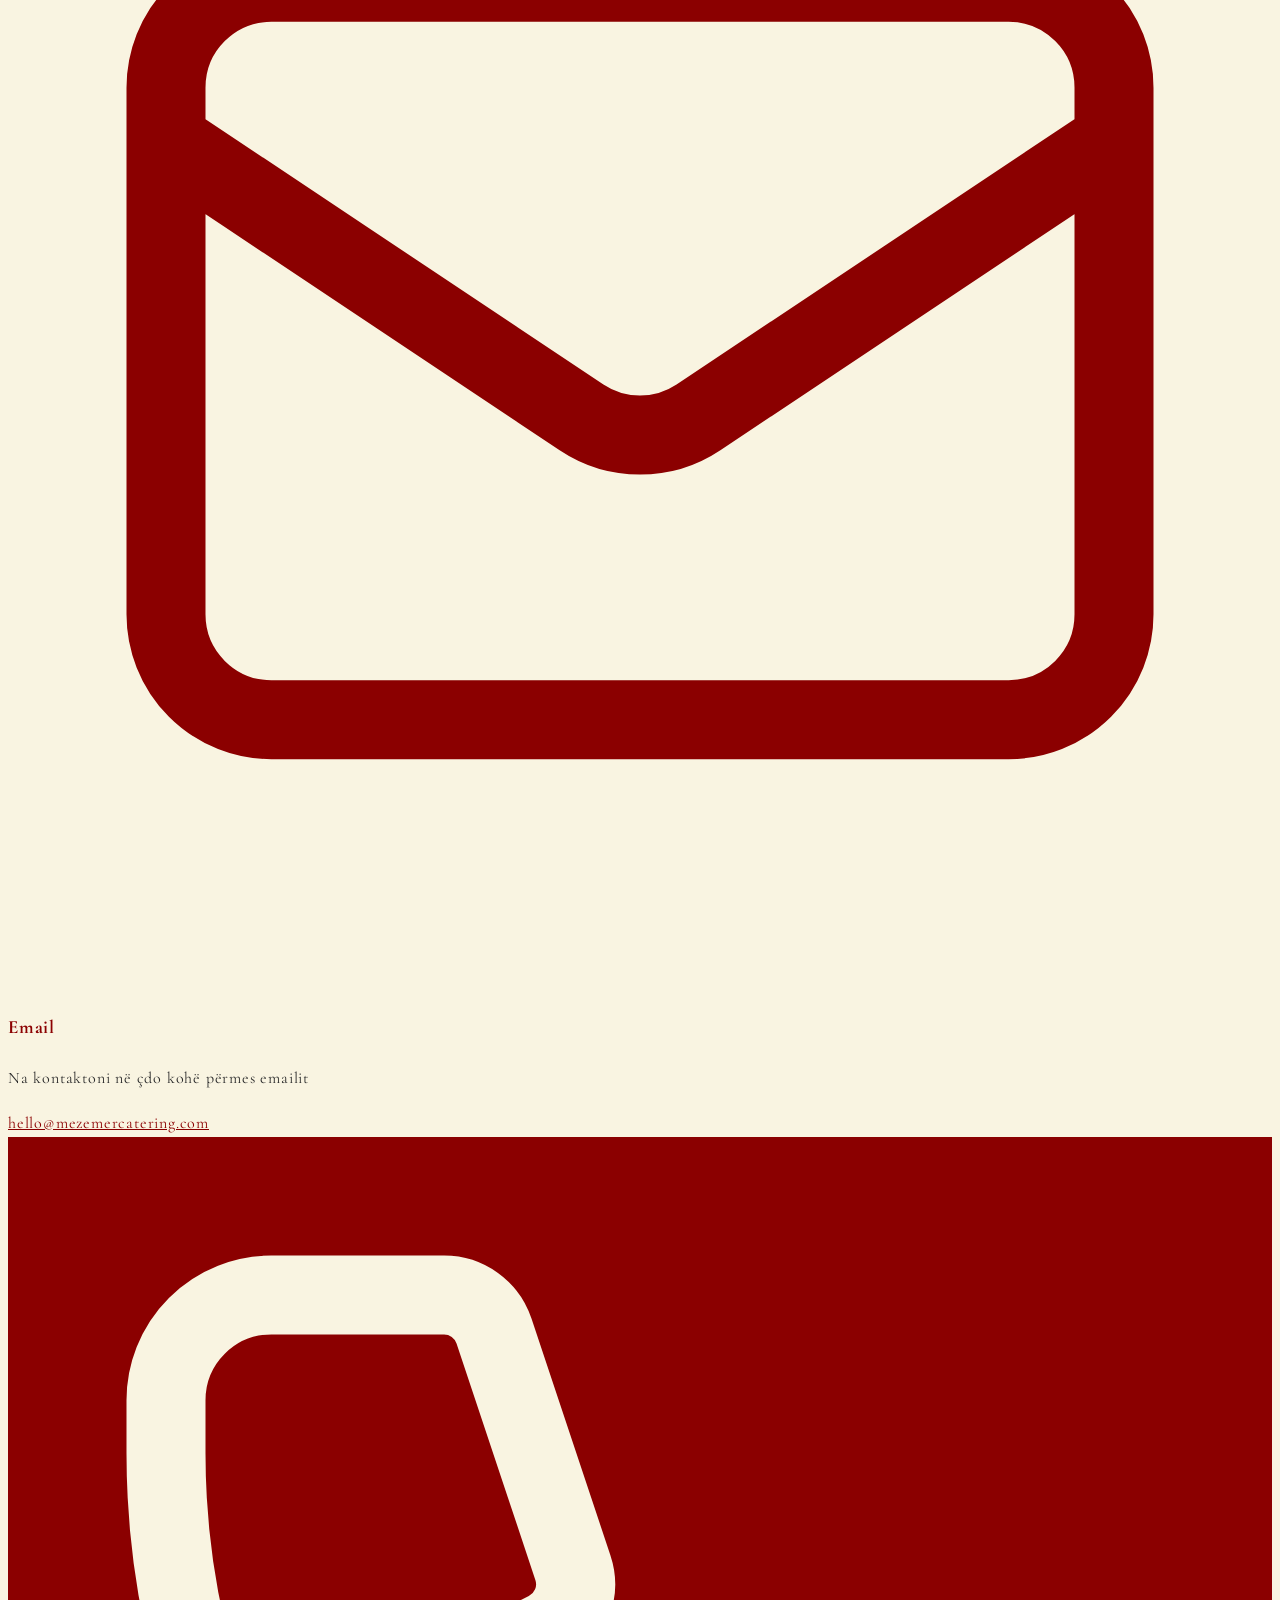
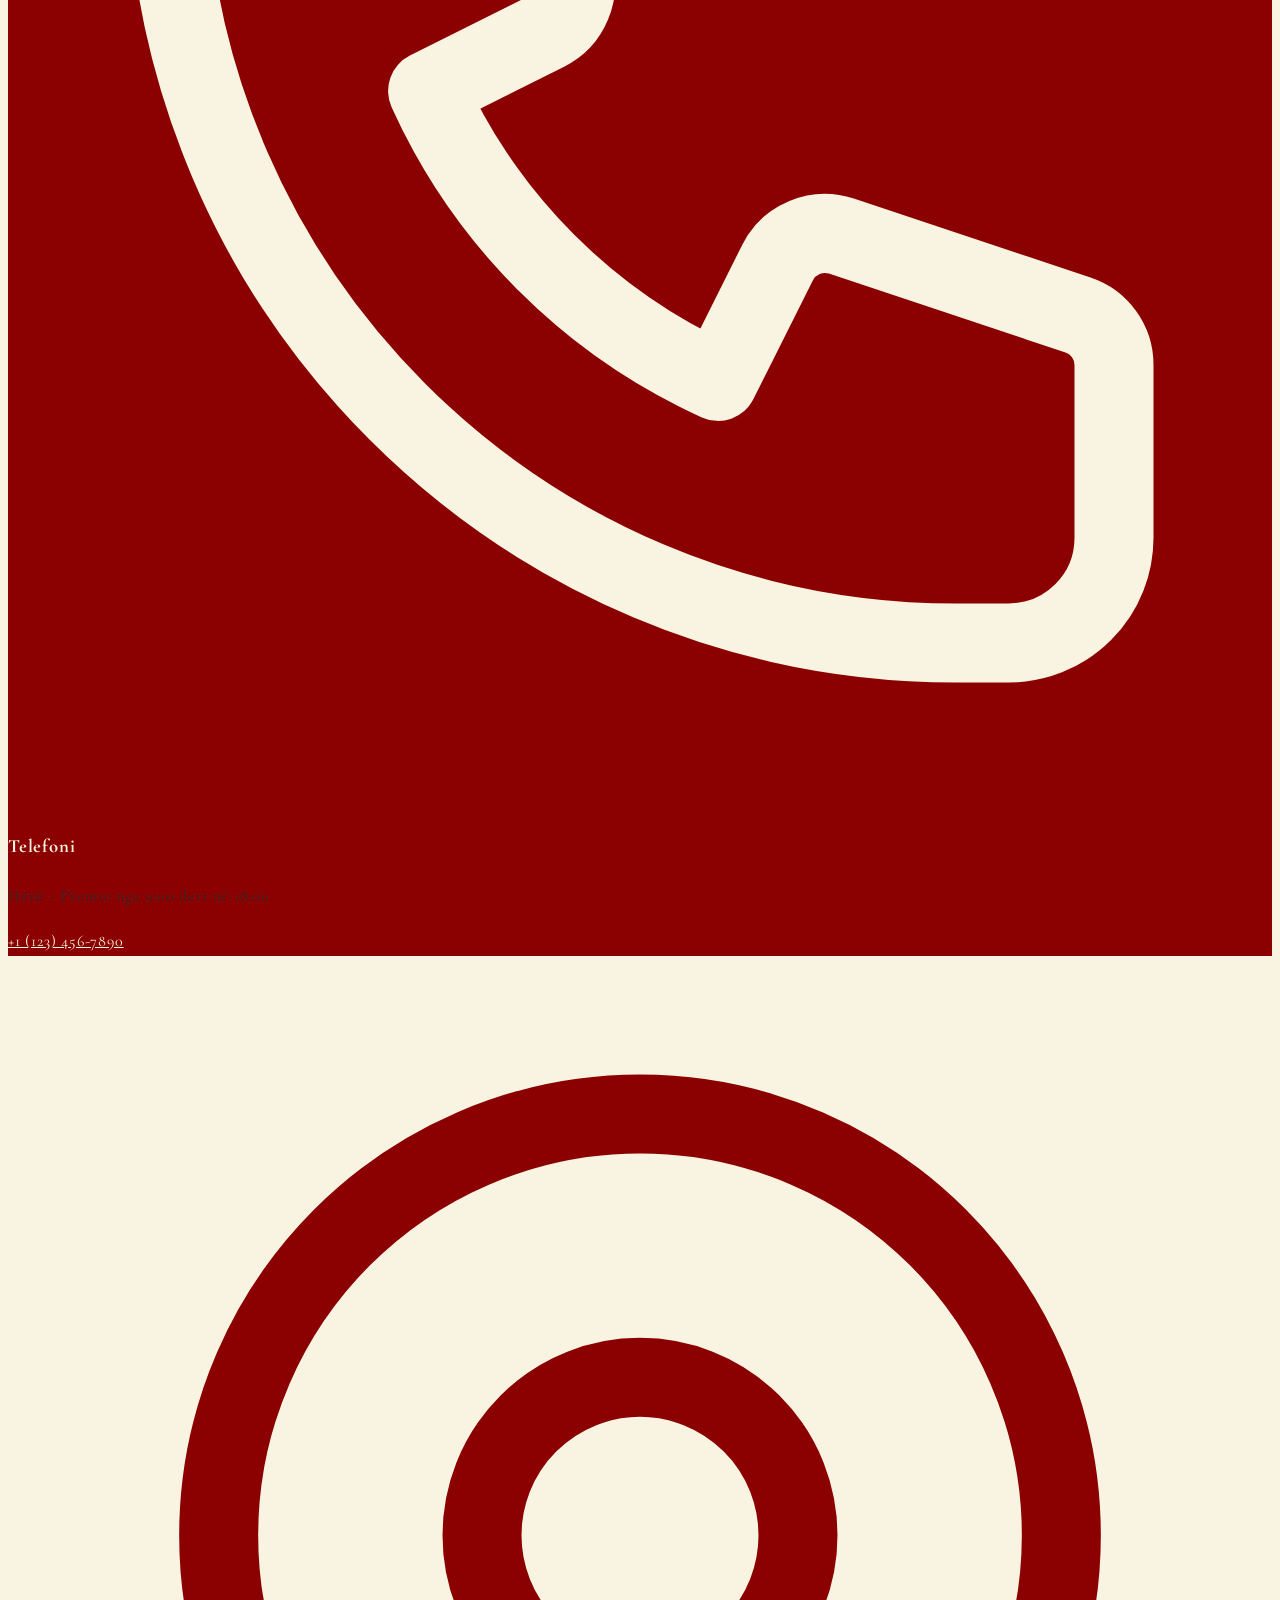
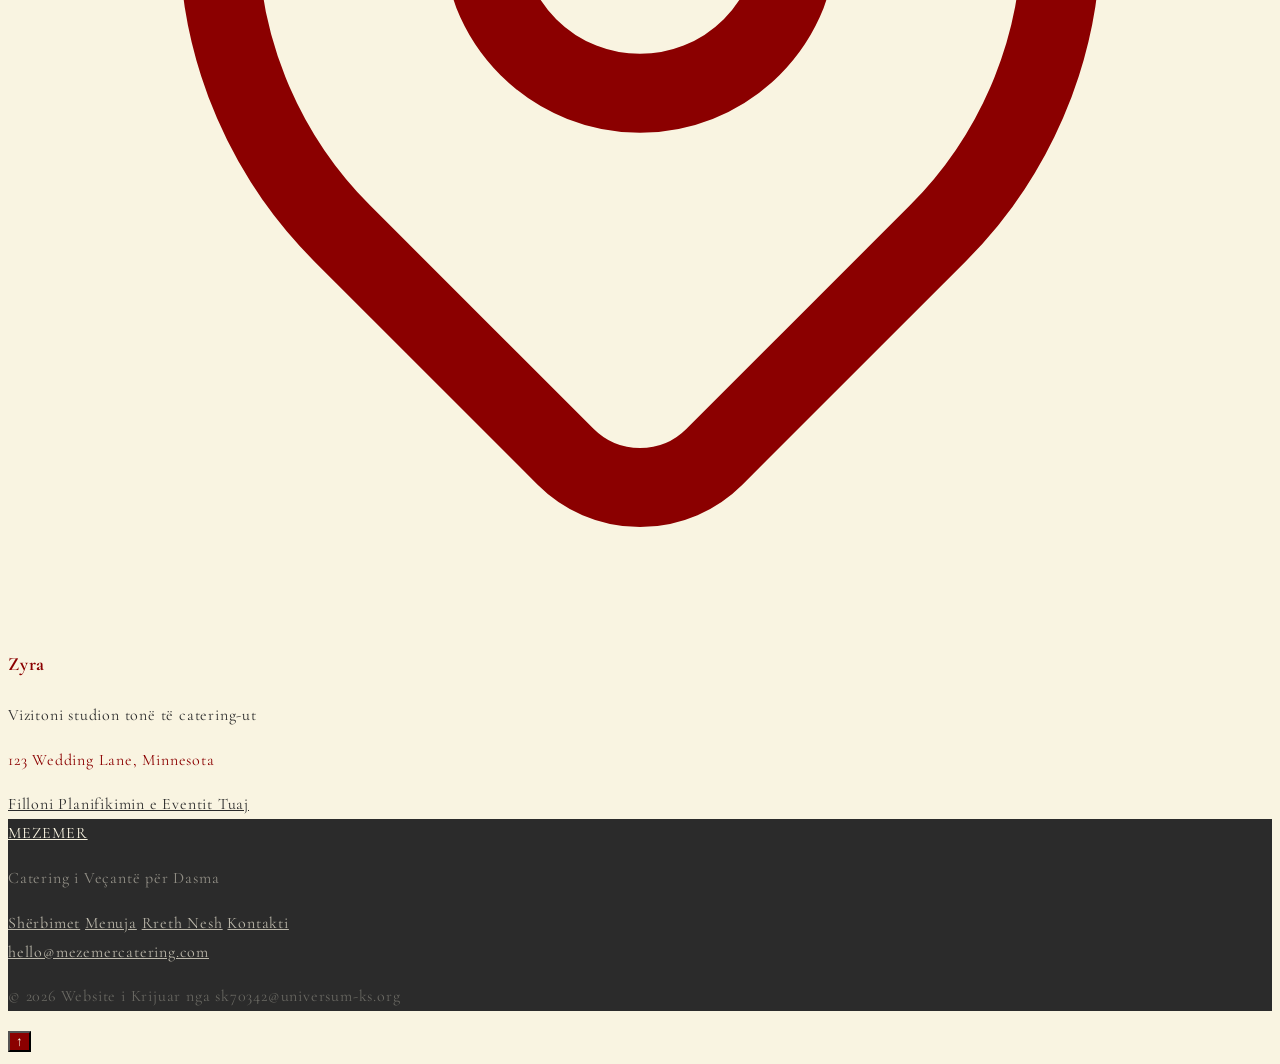
==== commit 76e68314: "Add files via upload" ====
--- a/index.html
+++ b/index.html
@@ -21,14 +21,14 @@
                     },
                     fontFamily: {
                         serif: ['Cormorant Garamond', 'serif'],
-                        sans: ['Montserrat', 'sans-serif'],
+                        sans: ['Cormorant Garamond', 'serif'],
                     },
                 }
             }
         }
     </script>
 </head>
-<body class="font-sans tracking-wide leading-loose">
+<body class="font-serif tracking-wide leading-loose">
     
     <!-- A. Navigation (Header) -->
     <header class="fixed top-0 left-0 right-0 z-50 transition-transform duration-300" id="navbar">
@@ -227,6 +227,50 @@
                         Nga sallat madhështore deri te ceremonitë e intime në kopsht, ne sjellim 
                         ekspertizën tonë kulinarike në vendin e zgjedhur nga ju, duke transformuar çdo hapësirë.
                     </p>
+                </div>
+            </div>
+        </div>
+    </section>
+
+    <!-- Image Gallery Section -->
+    <section class="py-16 md:py-28 px-6" style="padding-left: 5%; padding-right: 5%;">
+        <div class="max-w-6xl mx-auto">
+            <!-- Section Header - Desktop Only -->
+            <div class="text-center mb-12 hidden md:block">
+                <span class="text-gold text-sm tracking-widest uppercase">Allo Beni</span>
+                <h2 class="font-serif text-4xl md:text-5xl lg:text-[48px] text-navy font-semibold tracking-tight mt-4" style="font-family: 'Cormorant Garamond', serif; line-height: 120%; letter-spacing: -0.96px;">
+                    Image gallery
+                </h2>
+                <p class="text-[#667085] text-lg mt-4 mx-auto max-w-2xl" style="font-family: 'Cormorant Garamond', serif; line-height: 150%;">
+                    Lorem Ipsum is simply dummy text of the printing industrydummy text of the printing industrydummy text of the printing industry.
+                </p>
+            </div>
+            
+            <!-- Image Grid -->
+            <div class="grid grid-cols-1 md:grid-cols-2 gap-8" style="gap: 32px;">
+                <div class="overflow-hidden">
+                    <img 
+                        src="https://images.unsplash.com/photo-1519225421980-715cb0215aed?ixlib=rb-4.0.3&auto=format&fit=crop&w=656&q=80" 
+                        alt="Gallery Image 1" 
+                        class="w-full h-64 md:h-80 object-cover hover:scale-105 transition-transform duration-500"
+                    >
+                </div>
+                <!-- Mobile Only Text Between Images -->
+                <div class="md:hidden text-center py-4">
+                    <span class="text-gold text-sm tracking-widest uppercase">Allo Beni</span>
+                    <h2 class="font-serif text-3xl text-navy font-semibold tracking-tight mt-4" style="font-family: 'Cormorant Garamond', serif; line-height: 120%; letter-spacing: -0.72px;">
+                        Image gallery
+                    </h2>
+                    <p class="text-[#667085] text-base mt-2" style="font-family: 'Cormorant Garamond', serif; line-height: 150%;">
+                        Lorem Ipsum is simply dummy text of the printing industrydummy text of the printing industrydummy text of the printing industry.
+                    </p>
+                </div>
+                <div class="overflow-hidden">
+                    <img 
+                        src="https://images.unsplash.com/photo-1467003909585-2f8a72700288?ixlib=rb-4.0.3&auto=format&fit=crop&w=656&q=80" 
+                        alt="Gallery Image 2" 
+                        class="w-full h-64 md:h-80 object-cover hover:scale-105 transition-transform duration-500"
+                    >
                 </div>
             </div>
         </div>
@@ -259,36 +303,6 @@
         </div>
     </section>
 
-    <!-- New Section: Two Images Showcase -->
-    <section class="py-24 md:py-32 px-6">
-        <div class="max-w-6xl mx-auto">
-            <div class="grid grid-cols-1 md:grid-cols-5 gap-4 md:gap-6 items-center">
-                <div class="relative h-64 md:h-96 overflow-hidden reveal md:col-span-2">
-                    <img 
-                        src="https://images.unsplash.com/photo-1464366400600-7168b8af9bc3?ixlib=rb-4.0.3&auto=format&fit=crop&w=800&q=80" 
-                        alt="Wedding Reception" 
-                        class="w-full h-full object-cover img-scale"
-                    >
-                </div>
-                <div class="text-center px-4 reveal md:col-span-1">
-                    <span class="text-gold text-sm tracking-widest uppercase">Premtimi Ynë</span>
-                    <h3 class="font-serif text-2xl md:text-3xl text-navy mt-4 mb-4">Momente të Paharrueshme</h3>
-                    <p class="text-navy/70 text-sm leading-relaxed">
-                        Ne e transformojmë vizionin e dasmës tuaj në realitet, duke krijuar përvoja kulinarike 
-                        që tejkalojnë çdo pritshmëri dhe lëjnë përshtypje të qëndrueshme.
-                    </p>
-                </div>
-                <div class="relative h-64 md:h-96 overflow-hidden reveal delay-200 md:col-span-2">
-                    <img 
-                        src="https://images.unsplash.com/photo-1511795409834-ef04bbd61622?ixlib=rb-4.0.3&auto=format&fit=crop&w=800&q=80" 
-                        alt="Fine Dining Experience" 
-                        class="w-full h-full object-cover img-scale"
-                    >
-                </div>
-            </div>
-        </div>
-    </section>
-
     <!-- Menu Preview Section -->
     <section id="menu" class="py-24 md:py-32 px-6 bg-cream">
         <div class="max-w-4xl mx-auto text-center">
@@ -297,16 +311,16 @@
             
             <div class="grid grid-cols-3 gap-2 md:gap-8 text-center reveal delay-100">
                 <div class="p-4">
-                    <h4 class="font-serif text-xs md:text-lg text-navy mb-2">Parfillues</h4>
-                    <p class="text-[10px] md:text-sm text-navy/60">Shije delikate për të filluar udhëtimin</p>
+                    <h4 class="font-serif text-xs md:text-lg text-black mb-2">Parfillues</h4>
+                    <p class="text-[10px] md:text-sm text-black/60">Shije delikate për të filluar udhëtimin</p>
                 </div>
                 <div class="p-4">
-                    <h4 class="font-serif text-xs md:text-lg text-navy mb-2">Pjatat Kryesore</h4>
-                    <p class="text-[10px] md:text-sm text-navy/60">Krijimet speciale të shefit</p>
+                    <h4 class="font-serif text-xs md:text-lg text-black mb-2">Pjatat Kryesore</h4>
+                    <p class="text-[10px] md:text-sm text-black/60">Krijimet speciale të shefit</p>
                 </div>
                 <div class="p-4">
-                    <h4 class="font-serif text-xs md:text-lg text-navy mb-2">Ëmbëltore</h4>
-                    <p class="text-[10px] md:text-sm text-navy/60">Përfundime të ëmbla për të kujtuar</p>
+                    <h4 class="font-serif text-xs md:text-lg text-black mb-2">Ëmbëltore</h4>
+                    <p class="text-[10px] md:text-sm text-black/60">Përfundime të ëmbla për të kujtuar</p>
                 </div>
             </div>
 
@@ -319,17 +333,17 @@
     </section>
 
     <!-- Services Icons Section -->
-    <section class="py-24 md:py-32 px-6 bg-navy">
+    <section class="py-16 md:py-24 px-6 bg-navy">
         <div class="max-w-6xl mx-auto">
-            <div class="grid grid-cols-3 gap-8">
+            <div class="grid grid-cols-1 md:grid-cols-3 gap-12 md:gap-8">
                 <!-- Cocktail Icon - Left -->
-                <div class="reveal delay-100 text-left">
-                    <div class="w-20 h-20 mx-auto md:mx-0 mb-6 flex items-left justify-center md:justify-start">
+                <div class="reveal delay-100 text-center">
+                    <div class="w-20 h-20 mx-auto mb-6 flex items-center justify-center">
                         <i class="fas fa-martini-glass text-gold" style="font-size: 48px;"></i>
                     </div>
                     <h3 class="font-serif text-xl md:text-2xl text-cream mb-4">Pije & Cocktail</h3>
-                    <p class="text-cream/60 text-sm leading-relaxed">
-                        Pije alkoolike dhe jo-alkoolike të shërbyera me profesionalizëm  Pije alkoolike dhe 
+                    <p class="text-cream/60 text-sm leading-relaxed max-w-[220px] mx-auto">
+                        Pije alkoolike dhe jo-alkoolike të shërbyera me 
                     </p>
                 </div>
 
@@ -339,21 +353,130 @@
                         <i class="fas fa-concierge-bell text-gold" style="font-size: 48px;"></i>
                     </div>
                     <h3 class="font-serif text-xl md:text-2xl text-cream mb-4">Shërbim i Plotë</h3>
-                    <p class="text-cream/60 text-sm leading-relaxed">
+                    <p class="text-cream/60 text-sm leading-relaxed max-w-[220px] mx-auto">
                         Prezantim dhe shërbim i pjatave në nivel të lartë
-                        rezantim dhe shërbim i pjatave në nivel të lartë
                     </p>
                 </div>
 
                 <!-- Fork and Knife Icon - Right -->
-                <div class="reveal delay-300 text-right">
-                    <div class="w-20 h-20 mr-0 ml-auto mb-6 flex items-center justify-end">
+                <div class="reveal delay-300 text-center">
+                    <div class="w-20 h-20 mx-auto mb-6 flex items-center justify-center">
                         <i class="fas fa-utensils text-gold" style="font-size: 48px;"></i>
                     </div>
                     <h3 class="font-serif text-xl md:text-2xl text-cream mb-4">Restorant i Plotë</h3>
-                    <p class="text-cream/60 text-sm leading-relaxed">
-                        Përvojë komplete gastronomi me shërbim të shkëlqyer  Përvojë komplete
-                    </p>
+                    <p class="text-cream/60 text-sm leading-relaxed max-w-[220px] mx-auto">
+                        Përvojë komplete gastronomi me shërbim të shkëlqyer
+                    </p>
+                </div>
+            </div>
+        </div>
+    </section>
+
+    <!-- Timeline Section -->
+    <section class="py-16 md:py-28 px-6" style="padding-left: 5%; padding-right: 5%;">
+        <div class="max-w-6xl mx-auto">
+            <!-- Tagline -->
+            <div class="text-center mb-4">
+                <span class="text-gold text-sm tracking-widest uppercase">Tagline</span>
+            </div>
+            
+            <!-- Heading -->
+            <h2 class="font-serif text-4xl md:text-5xl lg:text-[48px] text-navy font-semibold text-center mt-4 mb-8" style="line-height: 120%; letter-spacing: -0.96px;">
+                Our timeline
+            </h2>
+            
+            <!-- Description -->
+            <p class="text-[#667085] text-lg text-center mx-auto mb-16 max-w-2xl" style="line-height: 150%;">
+                Lorem Ipsum is simply dummy text of the printing and typesetting industry.
+            </p>
+            
+            <!-- Timeline Items -->
+            <div class="space-y-8">
+                <!-- Timeline Item 4 -->
+                <div class="relative pl-8 md:pl-0">
+                    <!-- Timeline Dot - Desktop -->
+                    <div class="hidden md:block absolute left-1/2 top-8 w-4 h-4 bg-black rounded-full transform -translate-x-1/2 z-10" style="margin-top: -2px;"></div>
+                    
+                    <!-- Timeline Content - Desktop -->
+                    <div class="hidden md:flex flex-col items-center">
+                        <span class="text-navy text-sm font-semibold mb-2">September 25th, 2050</span>
+                        <div class="w-full max-w-2xl border-t border-[#98A2B3] mb-2"></div>
+                        <h5 class="text-navy text-2xl font-semibold mb-2" style="letter-spacing: -0.48px;">Short title goes here</h5>
+                        <p class="text-[#667085] text-lg text-center mb-4 max-w-[80%]">Lorem Ipsum is simply dummy text of the printing and typesetting industry.</p>
+                        <a href="#" class="text-navy hover:text-gold transition-colors flex items-center gap-2 text-base font-medium">
+                            Learn more
+                            <i class="fas fa-arrow-right"></i>
+                        </a>
+                    </div>
+                    
+                    <!-- Timeline Content - Mobile -->
+                    <div class="md:hidden border-l-2 border-[#98A2B3] pl-4">
+                        <span class="text-navy text-sm font-semibold">September 25th, 2050</span>
+                        <h5 class="text-navy text-xl font-semibold mt-2" style="letter-spacing: -0.4px;">Short title goes here</h5>
+                        <p class="text-[#667085] text-base mt-2">Lorem Ipsum is simply dummy text of the printing and typesetting industry.</p>
+                        <a href="#" class="text-navy hover:text-gold transition-colors inline-flex items-center gap-2 text-base font-medium mt-2">
+                            Learn more
+                            <i class="fas fa-arrow-right"></i>
+                        </a>
+                    </div>
+                </div>
+                
+                <!-- Timeline Item 5 -->
+                <div class="relative pl-8 md:pl-0">
+                    <!-- Timeline Dot - Desktop -->
+                    <div class="hidden md:block absolute left-1/2 top-8 w-4 h-4 bg-black rounded-full transform -translate-x-1/2 z-10" style="margin-top: -2px;"></div>
+                    
+                    <!-- Timeline Content - Desktop -->
+                    <div class="hidden md:flex flex-col items-center">
+                        <span class="text-navy text-sm font-semibold mb-2">August 25th, 2050</span>
+                        <div class="w-full max-w-2xl border-t border-[#98A2B3] mb-2"></div>
+                        <h5 class="text-navy text-2xl font-semibold mb-2" style="letter-spacing: -0.48px;">Short title goes here</h5>
+                        <p class="text-[#667085] text-lg text-center mb-4 max-w-[80%]">Lorem Ipsum is simply dummy text of the printing and typesetting industry.</p>
+                        <a href="#" class="text-navy hover:text-gold transition-colors flex items-center gap-2 text-base font-medium">
+                            Learn more
+                            <i class="fas fa-arrow-right"></i>
+                        </a>
+                    </div>
+                    
+                    <!-- Timeline Content - Mobile -->
+                    <div class="md:hidden border-l-2 border-[#98A2B3] pl-4">
+                        <span class="text-navy text-sm font-semibold">August 25th, 2050</span>
+                        <h5 class="text-navy text-xl font-semibold mt-2" style="letter-spacing: -0.4px;">Short title goes here</h5>
+                        <p class="text-[#667085] text-base mt-2">Lorem Ipsum is simply dummy text of the printing and typesetting industry.</p>
+                        <a href="#" class="text-navy hover:text-gold transition-colors inline-flex items-center gap-2 text-base font-medium mt-2">
+                            Learn more
+                            <i class="fas fa-arrow-right"></i>
+                        </a>
+                    </div>
+                </div>
+                
+                <!-- Timeline Item 6 -->
+                <div class="relative pl-8 md:pl-0">
+                    <!-- Timeline Dot - Desktop -->
+                    <div class="hidden md:block absolute left-1/2 top-8 w-4 h-4 bg-black rounded-full transform -translate-x-1/2 z-10" style="margin-top: -2px;"></div>
+                    
+                    <!-- Timeline Content - Desktop -->
+                    <div class="hidden md:flex flex-col items-center">
+                        <span class="text-navy text-sm font-semibold mb-2">July 25th, 2050</span>
+                        <div class="w-full max-w-2xl border-t border-[#98A2B3] mb-2"></div>
+                        <h5 class="text-navy text-2xl font-semibold mb-2" style="letter-spacing: -0.48px;">Short title goes here</h5>
+                        <p class="text-[#667085] text-lg text-center mb-4 max-w-[80%]">Lorem Ipsum is simply dummy text of the printing and typesetting industry.</p>
+                        <a href="#" class="text-navy hover:text-gold transition-colors flex items-center gap-2 text-base font-medium">
+                            Learn more
+                            <i class="fas fa-arrow-right"></i>
+                        </a>
+                    </div>
+                    
+                    <!-- Timeline Content - Mobile -->
+                    <div class="md:hidden border-l-2 border-[#98A2B3] pl-4">
+                        <span class="text-navy text-sm font-semibold">July 25th, 2050</span>
+                        <h5 class="text-navy text-xl font-semibold mt-2" style="letter-spacing: -0.4px;">Short title goes here</h5>
+                        <p class="text-[#667085] text-base mt-2">Lorem Ipsum is simply dummy text of the printing and typesetting industry.</p>
+                        <a href="#" class="text-navy hover:text-gold transition-colors inline-flex items-center gap-2 text-base font-medium mt-2">
+                            Learn more
+                            <i class="fas fa-arrow-right"></i>
+                        </a>
+                    </div>
                 </div>
             </div>
         </div>
--- a/styles.css
+++ b/styles.css
@@ -18,7 +18,7 @@
 body {
     background-color: var(--color-cream);
     color: var(--color-navy);
-    font-family: 'Montserrat', sans-serif;
+    font-family: 'Cormorant Garamond', serif;
     letter-spacing: 0.05em;
     line-height: 1.8;
 }
@@ -31,6 +31,27 @@
 /* ========================================
    ANIMATIONS
    ======================================== */
+
+/* Two Image Showcase - Desktop Edge Extension */
+@media (min-width: 768px) {
+    .two-image-section {
+        overflow: visible;
+    }
+
+    .two-image-section .image-left,
+    .two-image-section .image-right {
+        width: 100%;
+        max-width: none;
+    }
+    
+    .two-image-section .image-left {
+        margin-left: 0;
+    }
+    
+    .two-image-section .image-right {
+        margin-right: 0;
+    }
+}
 
 /* Scroll Reveal Classes */
 .reveal {
@@ -340,7 +361,7 @@
    ======================================== */
 
 input, textarea, select {
-    font-family: 'Montserrat', sans-serif;
+    font-family: 'Cormorant Garamond', serif;
 }
 
 input:focus, textarea:focus, select:focus {
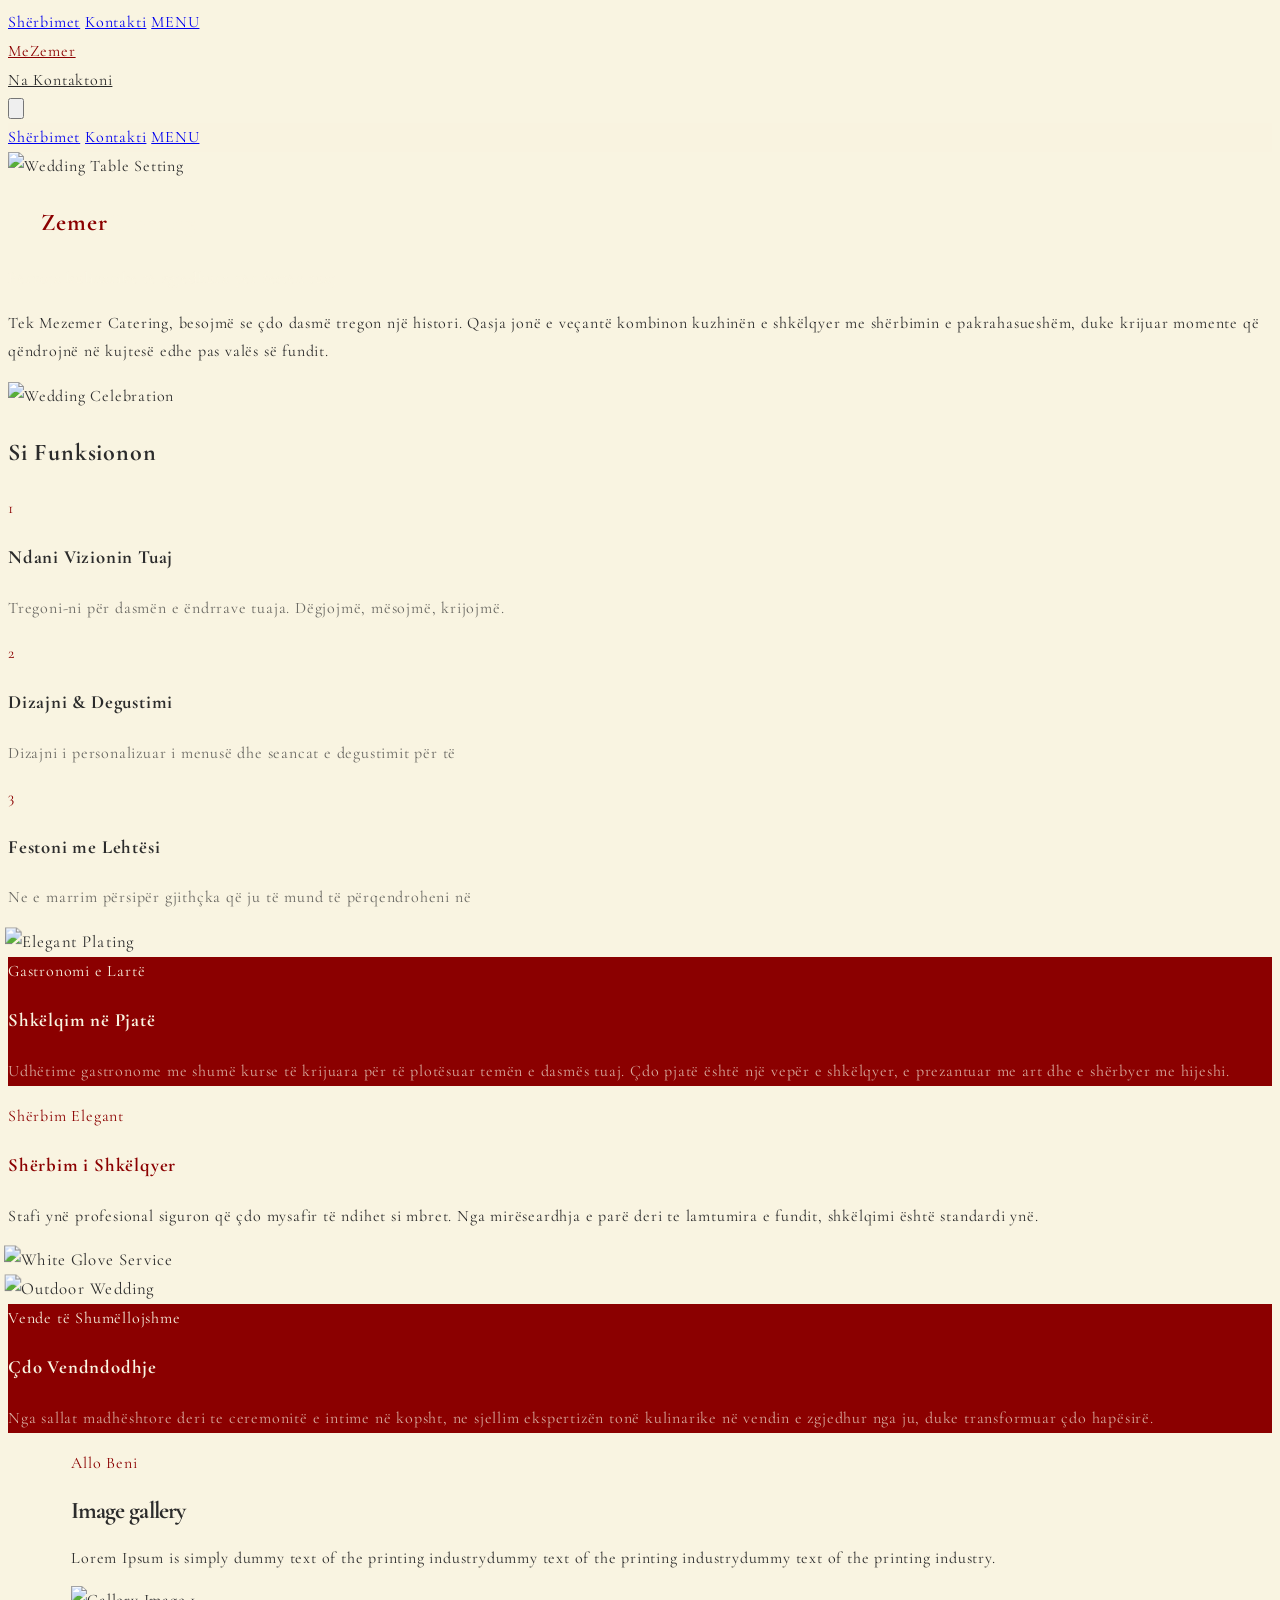
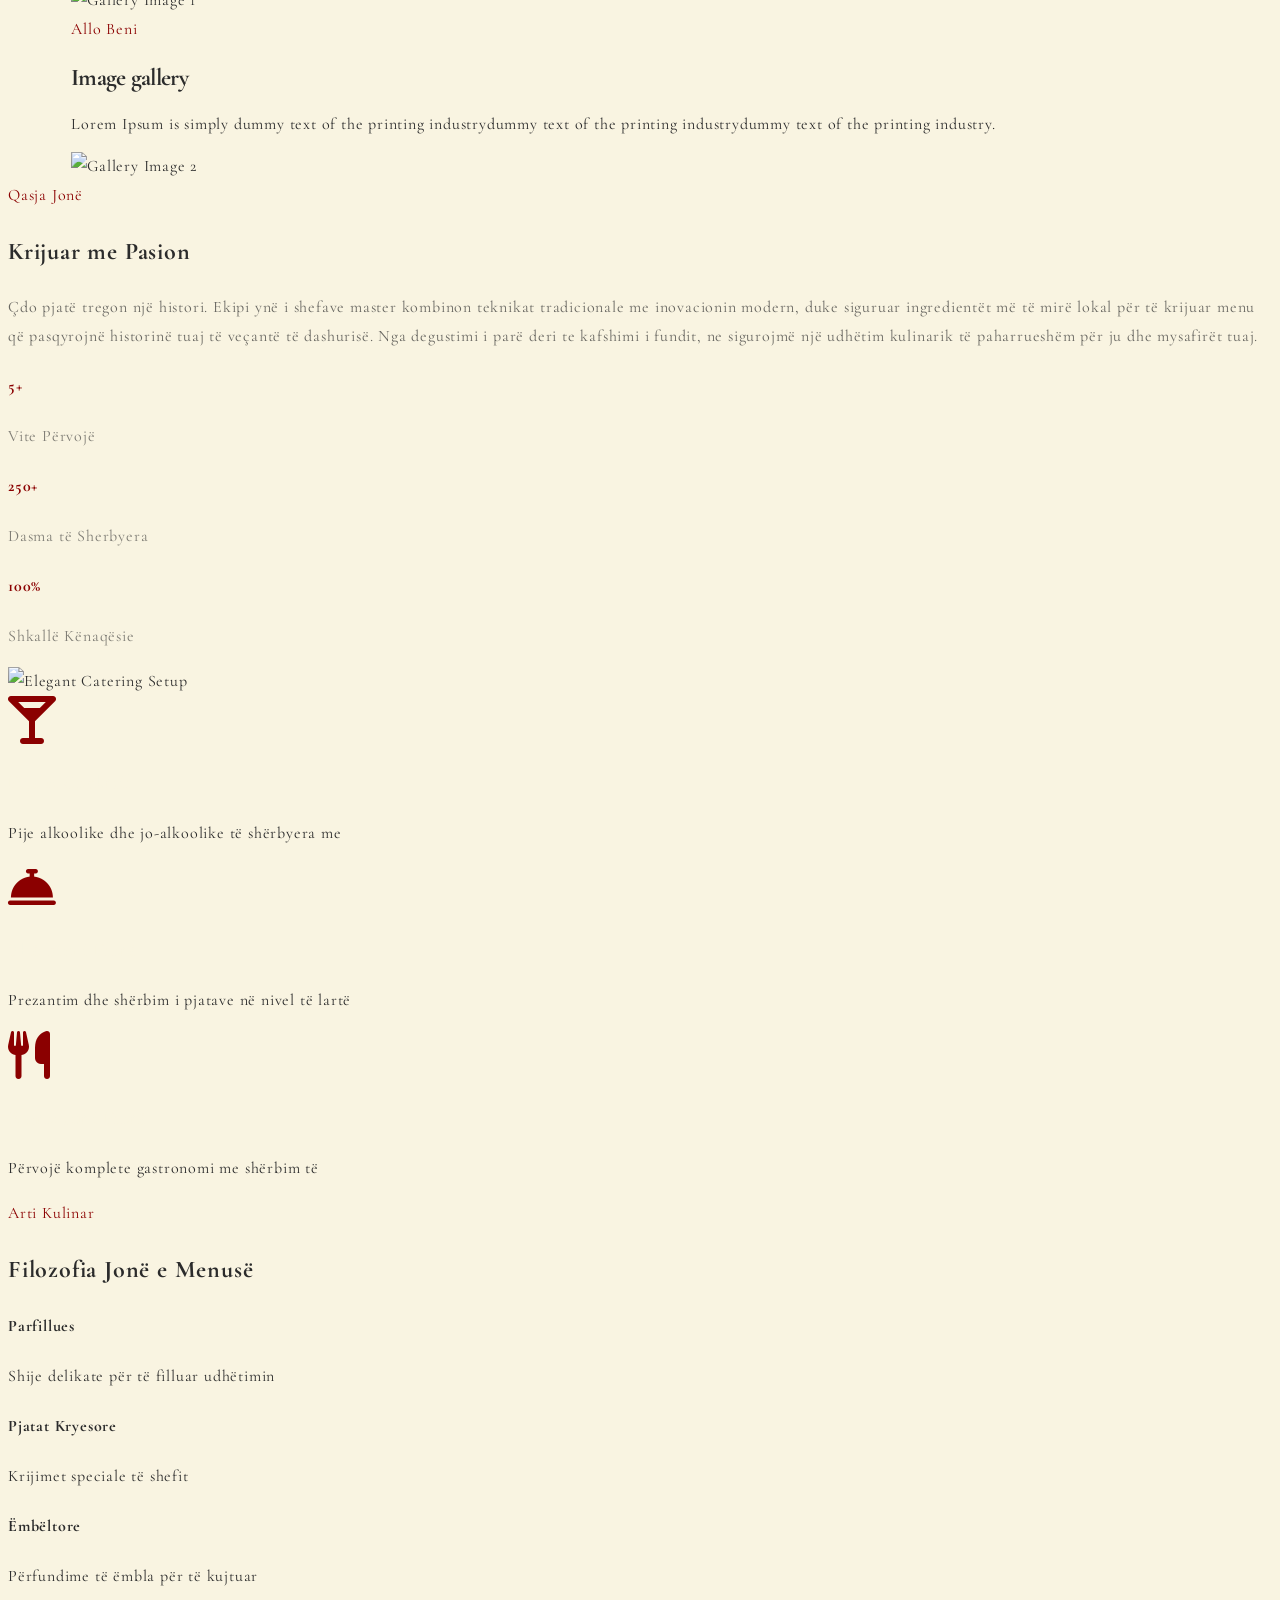
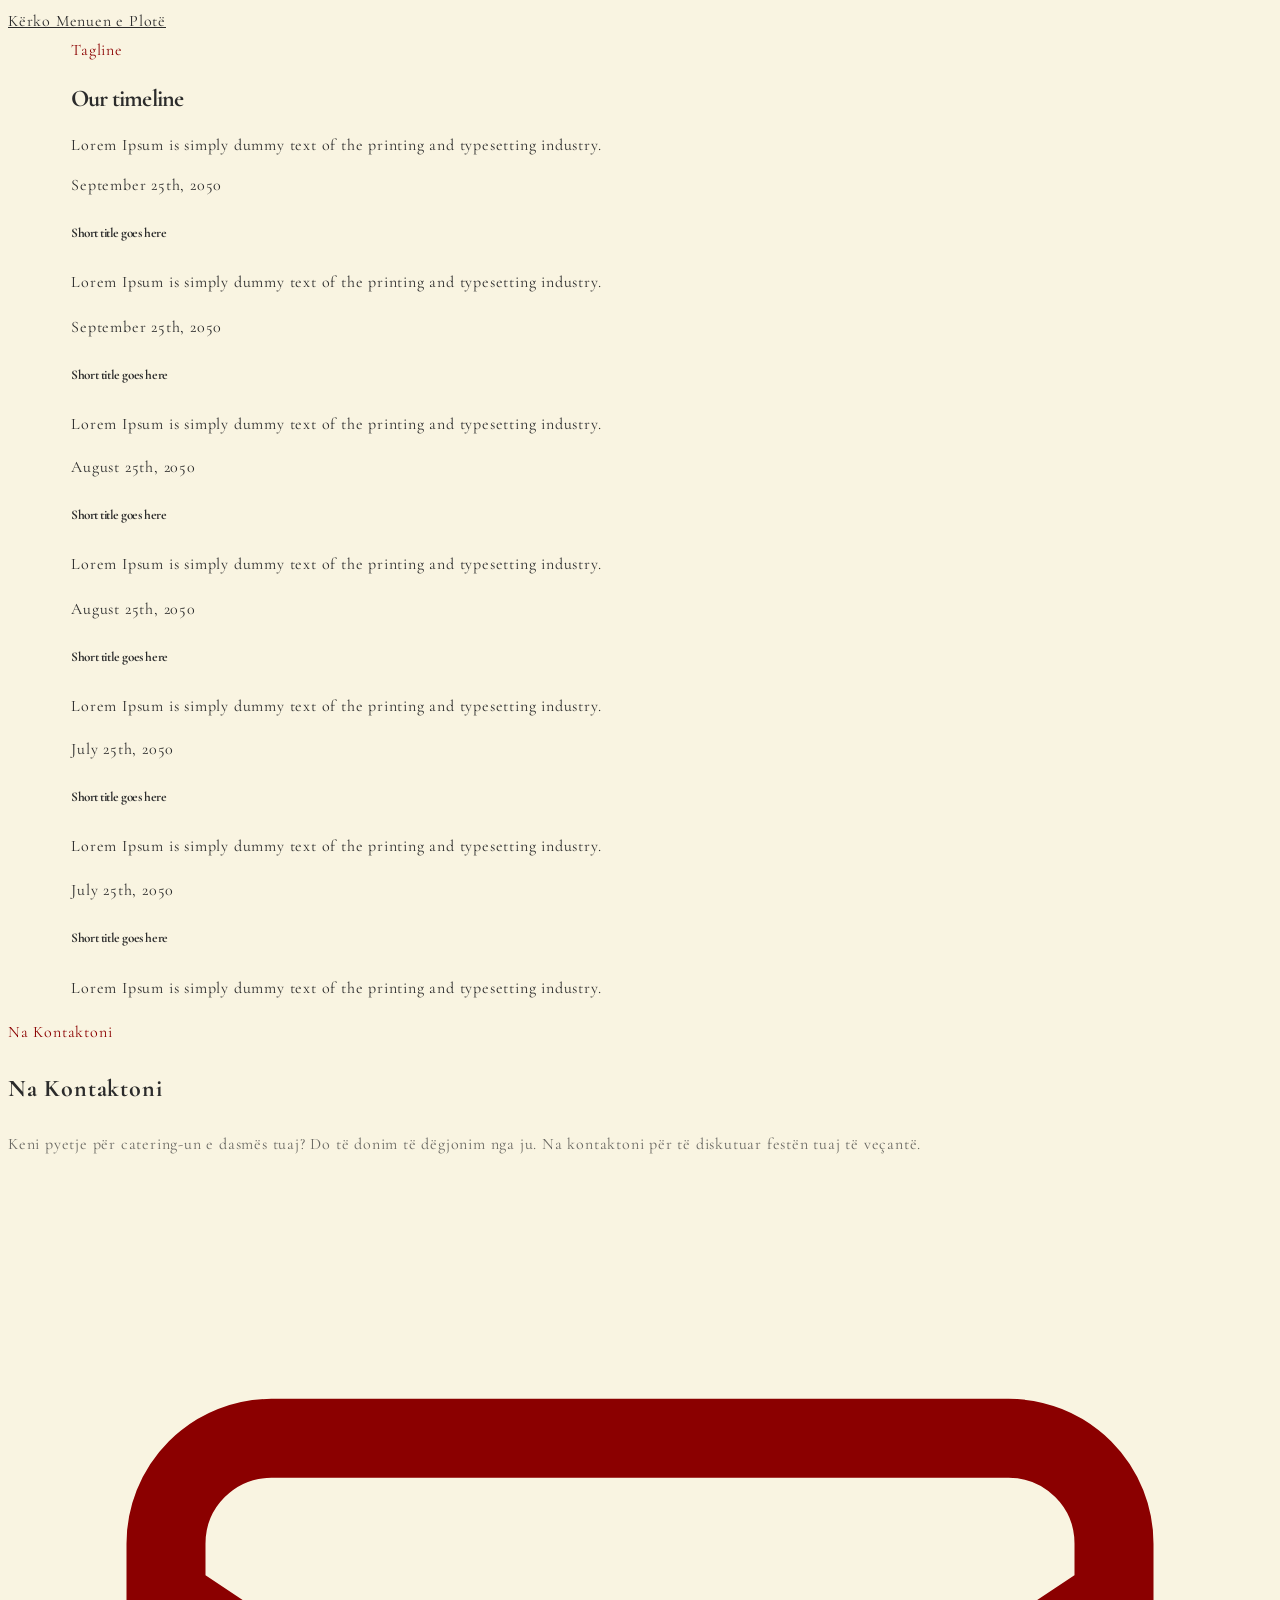
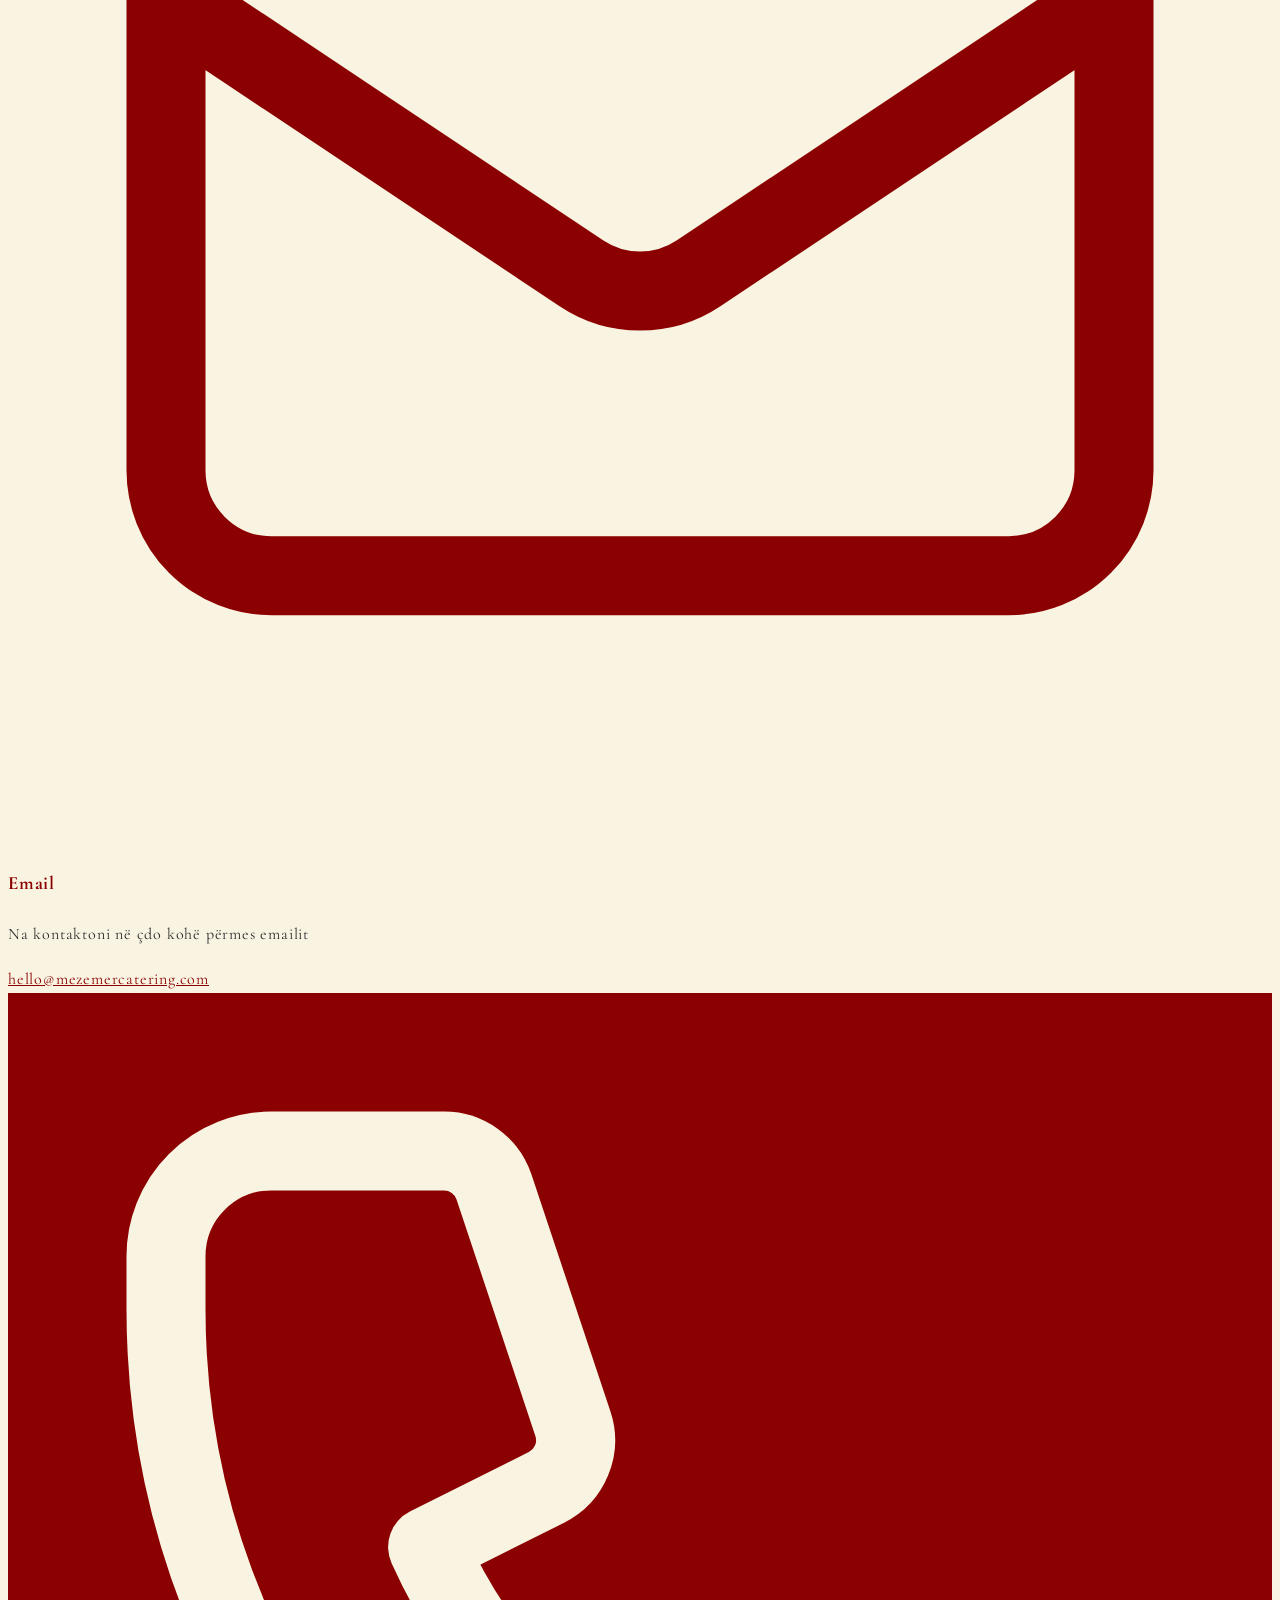
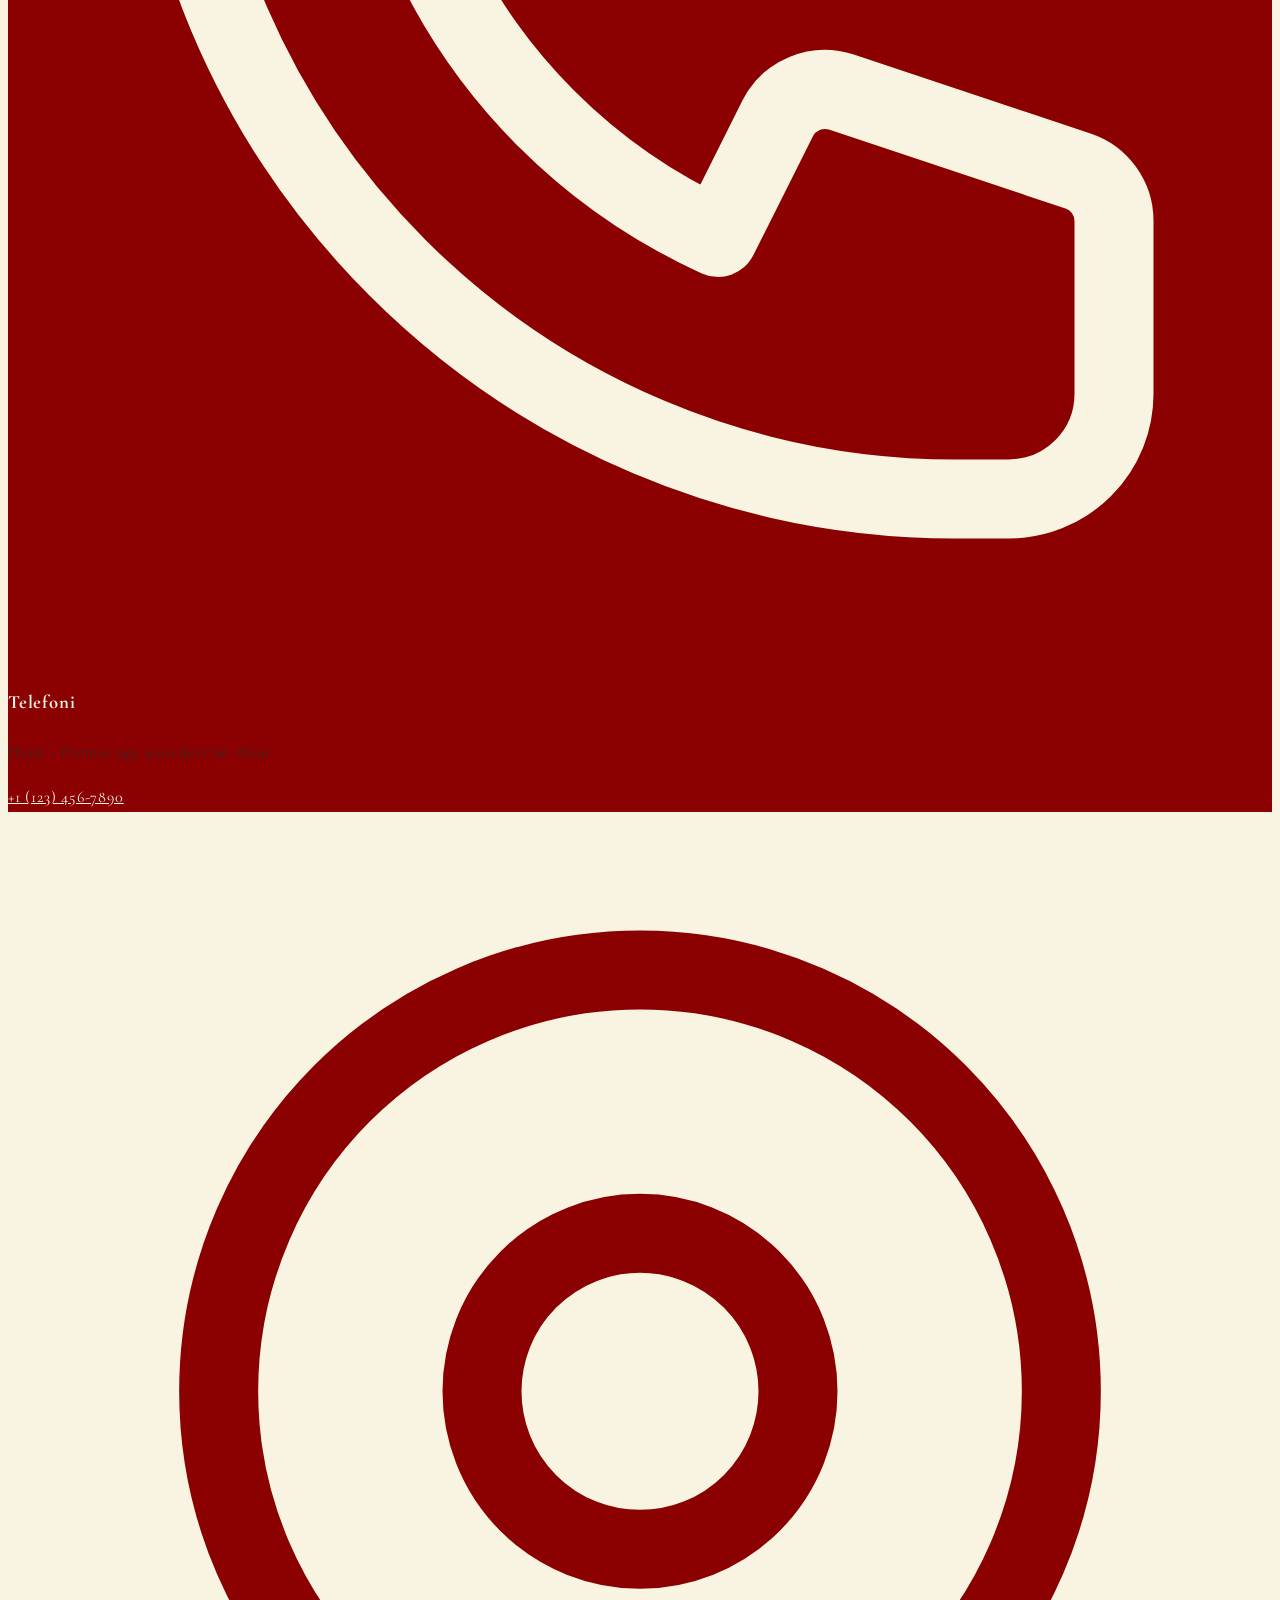
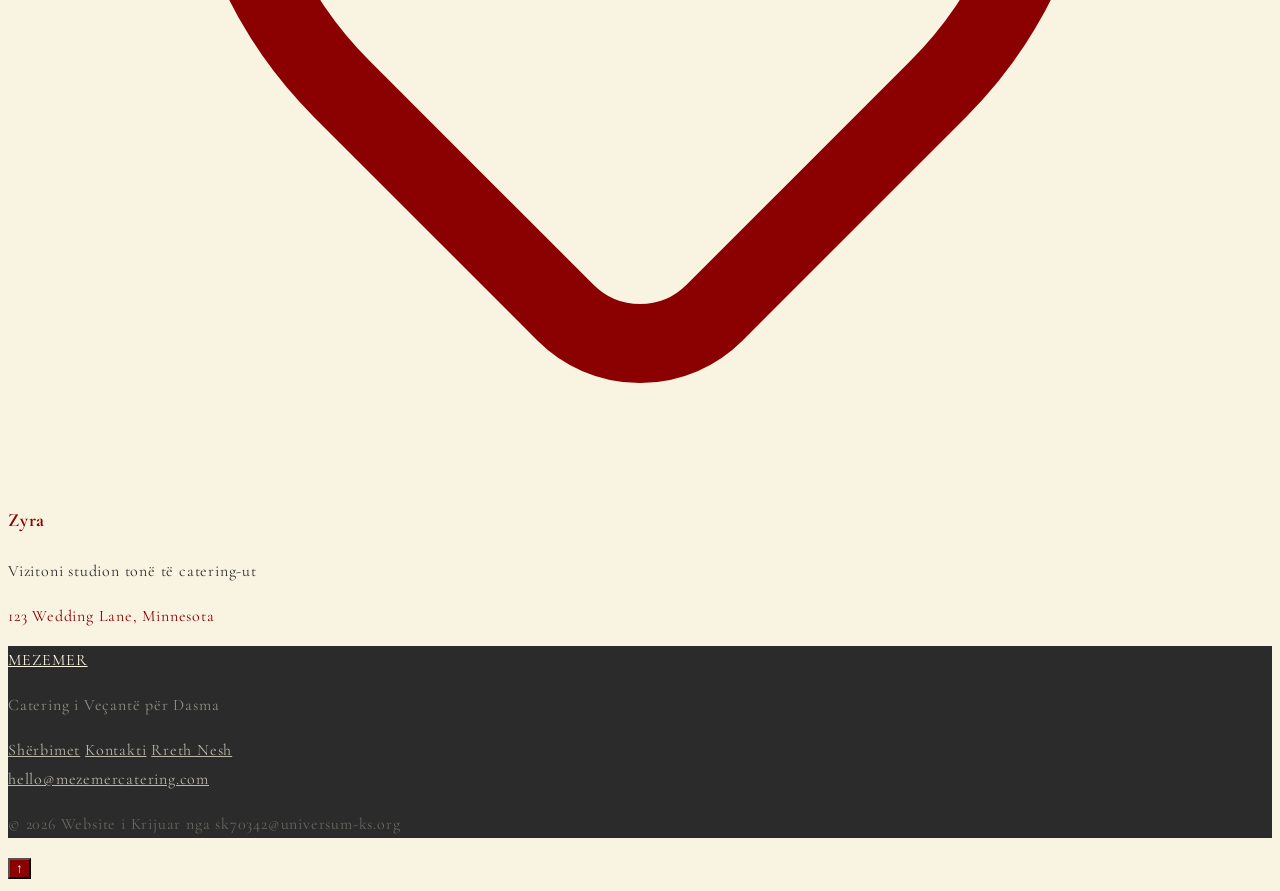
==== commit c733cca3: "Add files via upload" ====
--- a/index.html
+++ b/index.html
@@ -37,8 +37,8 @@
                 <!-- Left Links -->
                 <div class="hidden md:flex items-center gap-8">
                     <a href="#services" class="text-gold hover:text-navy transition-colors duration-300 text-sm uppercase tracking-widest">Shërbimet</a>
-                    <a href="#menu" class="text-gold hover:text-navy transition-colors duration-300 text-sm uppercase tracking-widest">Menu</a>
-                    <a href="#about" class="text-gold hover:text-navy transition-colors duration-300 text-sm uppercase tracking-widest">Rreth Nesh</a>
+                    <a href="#contact" class="text-gold hover:text-navy transition-colors duration-300 text-sm uppercase tracking-widest">Kontakti</a>
+                    <a href="#menu" class="text-gold hover:text-navy transition-colors duration-300 text-sm uppercase tracking-widest">MENU</a>
                 </div>
 
                 <!-- Center Logo -->
@@ -68,9 +68,8 @@
         <div class="md:hidden hidden bg-cream/95 backdrop-blur-md border-b border-gold/20" id="mobile-menu">
             <div class="px-6 py-4 flex flex-col gap-4">
                 <a href="#services" class="text-navy/80 hover:text-gold transition-colors text-sm uppercase tracking-widest">Shërbimet</a>
-                <a href="#menu" class="text-navy/80 hover:text-gold transition-colors text-sm uppercase tracking-widest">Menu</a>
-                <a href="#about" class="text-navy/80 hover:text-gold transition-colors text-sm uppercase tracking-widest">Rreth Nesh</a>
-                <a href="#contact" class="text-navy/80 hover:text-gold transition-colors text-sm uppercase tracking-widest">Na Kontaktoni</a>
+                <a href="#contact" class="text-navy/80 hover:text-gold transition-colors text-sm uppercase tracking-widest">Kontakti</a>
+                <a href="#menu" class="text-navy/80 hover:text-gold transition-colors text-sm uppercase tracking-widest">MENU</a>
             </div>
         </div>
     </header>
@@ -148,7 +147,7 @@
                     </div>
                     <h3 class="font-serif text-xs md:text-xl text-navy mb-2 md:mb-4 uppercase tracking-wider">Dizajni & Degustimi</h3>
                     <p class="text-[10px] md:text-sm text-navy/70 leading-relaxed">
-                        Dizajni i personalizuar i menusë dhe seancat e degustimit për të përsosur çdo detaj.
+                        Dizajni i personalizuar i menusë dhe seancat e degustimit për të 
                     </p>
                 </div>
 
@@ -159,7 +158,7 @@
                     </div>
                     <h3 class="font-serif text-xs md:text-xl text-navy mb-2 md:mb-4 uppercase tracking-wider">Festoni me Lehtësi</h3>
                     <p class="text-[10px] md:text-sm text-navy/70 leading-relaxed">
-                        Ne e marrim përsipër gjithçka që ju të mund të përqendroheni në gëzimin e ditës tuaj të veçantë.
+                        Ne e marrim përsipër gjithçka që ju të mund të përqendroheni në 
                     </p>
                 </div>
             </div>
@@ -303,6 +302,61 @@
         </div>
     </section>
 
+    <!-- Additional Full-Width Image Section with Services Overlay -->
+    <section class="relative w-full h-96 md:h-80 lg:h-96 overflow-hidden">
+        <!-- Background Image -->
+        <div class="absolute inset-0">
+            <img 
+                src="https://images.unsplash.com/photo-1519741497674-611481863552?ixlib=rb-4.0.3&auto=format&fit=crop&w=1920&q=80" 
+                alt="Elegant Catering Setup" 
+                class="w-full h-full object-cover"
+            >
+        </div>
+        
+        <!-- Overlay -->
+        <div class="absolute inset-0 bg-navy/70"></div>
+        
+        <!-- Content -->
+        <div class="relative z-10 h-full flex items-center px-6">
+            <div class="max-w-6xl mx-auto w-full">
+                <div class="grid grid-cols-3 gap-12 md:gap-8">
+                    <!-- Cocktail Icon - Left -->
+                    <div class="reveal delay-100 text-center">
+                        <div class="w-20 h-20 mx-auto mb-6 flex items-center justify-center">
+                            <i class="fas fa-martini-glass text-gold" style="font-size: 48px;"></i>
+                        </div>
+                        <h3 class="font-serif text-xl md:text-2xl text-cream mb-4">Pije & Cocktail</h3>
+                        <p class="text-cream/80 text-sm leading-relaxed max-w-[220px] mx-auto">
+                            Pije alkoolike dhe jo-alkoolike të shërbyera me 
+                        </p>
+                    </div>
+
+                    <!-- Serving Plate Icon - Middle -->
+                    <div class="reveal delay-200 text-center">
+                        <div class="w-20 h-20 mx-auto mb-6 flex items-center justify-center">
+                            <i class="fas fa-concierge-bell text-gold" style="font-size: 48px;"></i>
+                        </div>
+                        <h3 class="font-serif text-xl md:text-2xl text-cream mb-4">Shërbim i Plotë</h3>
+                        <p class="text-cream/80 text-sm leading-relaxed max-w-[220px] mx-auto">
+                            Prezantim dhe shërbim i pjatave në nivel të lartë
+                        </p>
+                    </div>
+
+                    <!-- Fork and Knife Icon - Right -->
+                    <div class="reveal delay-300 text-center">
+                        <div class="w-20 h-20 mx-auto mb-6 flex items-center justify-center">
+                            <i class="fas fa-utensils text-gold" style="font-size: 48px;"></i>
+                        </div>
+                        <h3 class="font-serif text-xl md:text-2xl text-cream mb-4">Restorant i Plotë</h3>
+                        <p class="text-cream/80 text-sm leading-relaxed max-w-[220px] mx-auto">
+                            Përvojë komplete gastronomi me shërbim të 
+                        </p>
+                    </div>
+                </div>
+            </div>
+        </div>
+    </section>
+
     <!-- Menu Preview Section -->
     <section id="menu" class="py-24 md:py-32 px-6 bg-cream">
         <div class="max-w-4xl mx-auto text-center">
@@ -325,49 +379,9 @@
             </div>
 
             <div class="mt-12 reveal delay-200">
-                <a href="#contact" class="inline-block px-8 py-3 border border-gold text-navy hover:bg-gold hover:text-cream transition-all duration-300 text-sm uppercase tracking-widest">
+                <a href="menu.html" class="inline-block px-8 py-3 border border-gold text-navy hover:bg-gold hover:text-cream transition-all duration-300 text-sm uppercase tracking-widest">
                     Kërko Menuen e Plotë
                 </a>
-            </div>
-        </div>
-    </section>
-
-    <!-- Services Icons Section -->
-    <section class="py-16 md:py-24 px-6 bg-navy">
-        <div class="max-w-6xl mx-auto">
-            <div class="grid grid-cols-1 md:grid-cols-3 gap-12 md:gap-8">
-                <!-- Cocktail Icon - Left -->
-                <div class="reveal delay-100 text-center">
-                    <div class="w-20 h-20 mx-auto mb-6 flex items-center justify-center">
-                        <i class="fas fa-martini-glass text-gold" style="font-size: 48px;"></i>
-                    </div>
-                    <h3 class="font-serif text-xl md:text-2xl text-cream mb-4">Pije & Cocktail</h3>
-                    <p class="text-cream/60 text-sm leading-relaxed max-w-[220px] mx-auto">
-                        Pije alkoolike dhe jo-alkoolike të shërbyera me 
-                    </p>
-                </div>
-
-                <!-- Serving Plate Icon - Middle -->
-                <div class="reveal delay-200 text-center">
-                    <div class="w-20 h-20 mx-auto mb-6 flex items-center justify-center">
-                        <i class="fas fa-concierge-bell text-gold" style="font-size: 48px;"></i>
-                    </div>
-                    <h3 class="font-serif text-xl md:text-2xl text-cream mb-4">Shërbim i Plotë</h3>
-                    <p class="text-cream/60 text-sm leading-relaxed max-w-[220px] mx-auto">
-                        Prezantim dhe shërbim i pjatave në nivel të lartë
-                    </p>
-                </div>
-
-                <!-- Fork and Knife Icon - Right -->
-                <div class="reveal delay-300 text-center">
-                    <div class="w-20 h-20 mx-auto mb-6 flex items-center justify-center">
-                        <i class="fas fa-utensils text-gold" style="font-size: 48px;"></i>
-                    </div>
-                    <h3 class="font-serif text-xl md:text-2xl text-cream mb-4">Restorant i Plotë</h3>
-                    <p class="text-cream/60 text-sm leading-relaxed max-w-[220px] mx-auto">
-                        Përvojë komplete gastronomi me shërbim të shkëlqyer
-                    </p>
-                </div>
             </div>
         </div>
     </section>
@@ -400,24 +414,17 @@
                     <!-- Timeline Content - Desktop -->
                     <div class="hidden md:flex flex-col items-center">
                         <span class="text-navy text-sm font-semibold mb-2">September 25th, 2050</span>
-                        <div class="w-full max-w-2xl border-t border-[#98A2B3] mb-2"></div>
+                        <div class="w-full max-w-2xl border-t border-[#8b0000] mb-2"></div>
                         <h5 class="text-navy text-2xl font-semibold mb-2" style="letter-spacing: -0.48px;">Short title goes here</h5>
                         <p class="text-[#667085] text-lg text-center mb-4 max-w-[80%]">Lorem Ipsum is simply dummy text of the printing and typesetting industry.</p>
-                        <a href="#" class="text-navy hover:text-gold transition-colors flex items-center gap-2 text-base font-medium">
-                            Learn more
-                            <i class="fas fa-arrow-right"></i>
-                        </a>
                     </div>
                     
                     <!-- Timeline Content - Mobile -->
-                    <div class="md:hidden border-l-2 border-[#98A2B3] pl-4">
+                    <div class="md:hidden border-l-2 border-[#8b0000] pl-4 max-w-[85%] mr-auto reveal timeline-swipe-left">
                         <span class="text-navy text-sm font-semibold">September 25th, 2050</span>
                         <h5 class="text-navy text-xl font-semibold mt-2" style="letter-spacing: -0.4px;">Short title goes here</h5>
                         <p class="text-[#667085] text-base mt-2">Lorem Ipsum is simply dummy text of the printing and typesetting industry.</p>
-                        <a href="#" class="text-navy hover:text-gold transition-colors inline-flex items-center gap-2 text-base font-medium mt-2">
-                            Learn more
-                            <i class="fas fa-arrow-right"></i>
-                        </a>
+
                     </div>
                 </div>
                 
@@ -429,24 +436,16 @@
                     <!-- Timeline Content - Desktop -->
                     <div class="hidden md:flex flex-col items-center">
                         <span class="text-navy text-sm font-semibold mb-2">August 25th, 2050</span>
-                        <div class="w-full max-w-2xl border-t border-[#98A2B3] mb-2"></div>
+                        <div class="w-full max-w-2xl border-t border-[#8b0000] mb-2"></div>
                         <h5 class="text-navy text-2xl font-semibold mb-2" style="letter-spacing: -0.48px;">Short title goes here</h5>
                         <p class="text-[#667085] text-lg text-center mb-4 max-w-[80%]">Lorem Ipsum is simply dummy text of the printing and typesetting industry.</p>
-                        <a href="#" class="text-navy hover:text-gold transition-colors flex items-center gap-2 text-base font-medium">
-                            Learn more
-                            <i class="fas fa-arrow-right"></i>
-                        </a>
                     </div>
                     
                     <!-- Timeline Content - Mobile -->
-                    <div class="md:hidden border-l-2 border-[#98A2B3] pl-4">
+                    <div class="md:hidden border-r-2 border-[#8b0000] pr-4 ml-auto max-w-[85%] text-right reveal timeline-swipe-right">
                         <span class="text-navy text-sm font-semibold">August 25th, 2050</span>
                         <h5 class="text-navy text-xl font-semibold mt-2" style="letter-spacing: -0.4px;">Short title goes here</h5>
                         <p class="text-[#667085] text-base mt-2">Lorem Ipsum is simply dummy text of the printing and typesetting industry.</p>
-                        <a href="#" class="text-navy hover:text-gold transition-colors inline-flex items-center gap-2 text-base font-medium mt-2">
-                            Learn more
-                            <i class="fas fa-arrow-right"></i>
-                        </a>
                     </div>
                 </div>
                 
@@ -458,24 +457,17 @@
                     <!-- Timeline Content - Desktop -->
                     <div class="hidden md:flex flex-col items-center">
                         <span class="text-navy text-sm font-semibold mb-2">July 25th, 2050</span>
-                        <div class="w-full max-w-2xl border-t border-[#98A2B3] mb-2"></div>
+                        <div class="w-full max-w-2xl border-t border-[#8b0000] mb-2"></div>
                         <h5 class="text-navy text-2xl font-semibold mb-2" style="letter-spacing: -0.48px;">Short title goes here</h5>
                         <p class="text-[#667085] text-lg text-center mb-4 max-w-[80%]">Lorem Ipsum is simply dummy text of the printing and typesetting industry.</p>
-                        <a href="#" class="text-navy hover:text-gold transition-colors flex items-center gap-2 text-base font-medium">
-                            Learn more
-                            <i class="fas fa-arrow-right"></i>
-                        </a>
                     </div>
                     
                     <!-- Timeline Content - Mobile -->
-                    <div class="md:hidden border-l-2 border-[#98A2B3] pl-4">
+                    <div class="md:hidden border-l-2 border-[#8b0000] pl-4 max-w-[85%] mr-auto reveal timeline-swipe-left">
                         <span class="text-navy text-sm font-semibold">July 25th, 2050</span>
                         <h5 class="text-navy text-xl font-semibold mt-2" style="letter-spacing: -0.4px;">Short title goes here</h5>
                         <p class="text-[#667085] text-base mt-2">Lorem Ipsum is simply dummy text of the printing and typesetting industry.</p>
-                        <a href="#" class="text-navy hover:text-gold transition-colors inline-flex items-center gap-2 text-base font-medium mt-2">
-                            Learn more
-                            <i class="fas fa-arrow-right"></i>
-                        </a>
+
                     </div>
                 </div>
             </div>
@@ -545,14 +537,6 @@
                     </p>
                 </div>
             </div>
-            
-            <!-- CTA Button -->
-            <div class="text-center mt-16 reveal delay-300">
-                <a href="mailto:hello@mezemercatering.com" class="inline-block px-8 py-3 border border-gold text-navy hover:bg-gold hover:text-cream transition-all duration-300 text-sm uppercase tracking-widest">
-                    Filloni Planifikimin e Eventit Tuaj
-                </a>
-            </div>
-        </div>
     </section>
 
     <!-- Footer -->
@@ -565,9 +549,8 @@
             
             <div class="flex flex-col md:flex-row items-center gap-6">
                 <a href="#services" class="text-cream/70 hover:text-gold transition-colors text-sm">Shërbimet</a>
-                <a href="#menu" class="text-cream/70 hover:text-gold transition-colors text-sm">Menuja</a>
+                <a href="#contact" class="text-cream/70 hover:text-gold transition-colors text-sm">Kontakti</a>
                 <a href="#about" class="text-cream/70 hover:text-gold transition-colors text-sm">Rreth Nesh</a>
-                <a href="#contact" class="text-cream/70 hover:text-gold transition-colors text-sm">Kontakti</a>
             </div>
 
             <div class="text-center md:text-right">
--- a/styles.css
+++ b/styles.css
@@ -63,6 +63,26 @@
 .reveal-active {
     opacity: 1;
     transform: translateY(0);
+}
+
+@media (max-width: 768px) {
+    .timeline-swipe-left {
+        opacity: 0;
+        transform: translateX(-60px);
+        transition: opacity 0.75s ease-out, transform 0.75s ease-out;
+    }
+
+    .timeline-swipe-right {
+        opacity: 0;
+        transform: translateX(60px);
+        transition: opacity 0.75s ease-out, transform 0.75s ease-out;
+    }
+
+    .timeline-swipe-left.reveal-active,
+    .timeline-swipe-right.reveal-active {
+        opacity: 1;
+        transform: translateX(0);
+    }
 }
 
 /* Staggered Delays */
@@ -178,6 +198,123 @@
 
 .hover\:text-gold\/70:hover { color: rgba(139, 0, 0, 0.7); }
 .hover\:text-cream\/70:hover { color: rgba(249, 244, 225, 0.7); }
+
+/* ========================================
+   SWIPER CAROUSEL CUSTOM STYLES
+   ======================================== */
+
+/* Swiper Container */
+.featuresSwiper {
+    padding-bottom: 60px;
+}
+
+/* Navigation Arrows */
+.swiper-button-next,
+.swiper-button-prev {
+    position: absolute;
+    top: 50%;
+    transform: translateY(-50%);
+    background: rgba(249, 244, 225, 0.9);
+    border: 2px solid var(--color-gold);
+    border-radius: 50%;
+    width: 30px !important;
+    height: 30px !important;
+    transition: all 0.3s ease;
+    backdrop-filter: blur(10px);
+    z-index: 20;
+}
+
+.swiper-button-prev {
+    left: -12px !important;
+}
+
+.swiper-button-next {
+    right: -12px !important;
+}
+
+@media (min-width: 768px) {
+    .swiper-button-prev {
+        left: -28px !important;
+    }
+
+    .swiper-button-next {
+        right: -28px !important;
+    }
+}
+
+.swiper-button-next:hover,
+.swiper-button-prev:hover {
+    background: var(--color-gold);
+    transform: scale(1.1);
+}
+
+.swiper-button-next::after,
+.swiper-button-prev::after {
+    content: none !important;
+}
+
+.swiper-button-next i,
+.swiper-button-prev i {
+    font-size: 16px;
+    color: var(--color-gold);
+}
+
+.swiper-button-next:hover i,
+.swiper-button-prev:hover i {
+    color: var(--color-cream);
+}
+
+/* Pagination Dots */
+.featuresSwiper .swiper-pagination {
+    bottom: 20px !important;
+}
+
+.featuresSwiper .swiper-pagination-bullet {
+    width: 12px;
+    height: 12px;
+    background: rgba(139, 0, 0, 0.3);
+    opacity: 1;
+    transition: all 0.3s ease;
+}
+
+.featuresSwiper .swiper-pagination-bullet-active {
+    background: var(--color-gold);
+    transform: scale(1.2);
+}
+
+/* Slide Styles */
+.featuresSwiper .swiper-slide {
+    height: auto;
+    display: flex;
+}
+
+.featuresSwiper .swiper-slide > div {
+    width: 100%;
+}
+
+/* Responsive adjustments */
+@media (max-width: 767px) {
+    .swiper-button-next,
+    .swiper-button-prev {
+        width: 25px !important;
+        height: 25px !important;
+        top: 50%;
+        transform: translateY(-50%);
+    }
+    
+    .swiper-button-next::after,
+    .swiper-button-prev::after {
+        font-size: 12px !important;
+    }
+    
+    .featuresSwiper {
+        padding-bottom: 50px;
+    }
+    
+    .featuresSwiper .swiper-pagination {
+        bottom: 15px !important;
+    }
+}
 
 /* Background Opacity */
 .bg-navy\/30 { background-color: rgba(43, 43, 43, 0.3); }
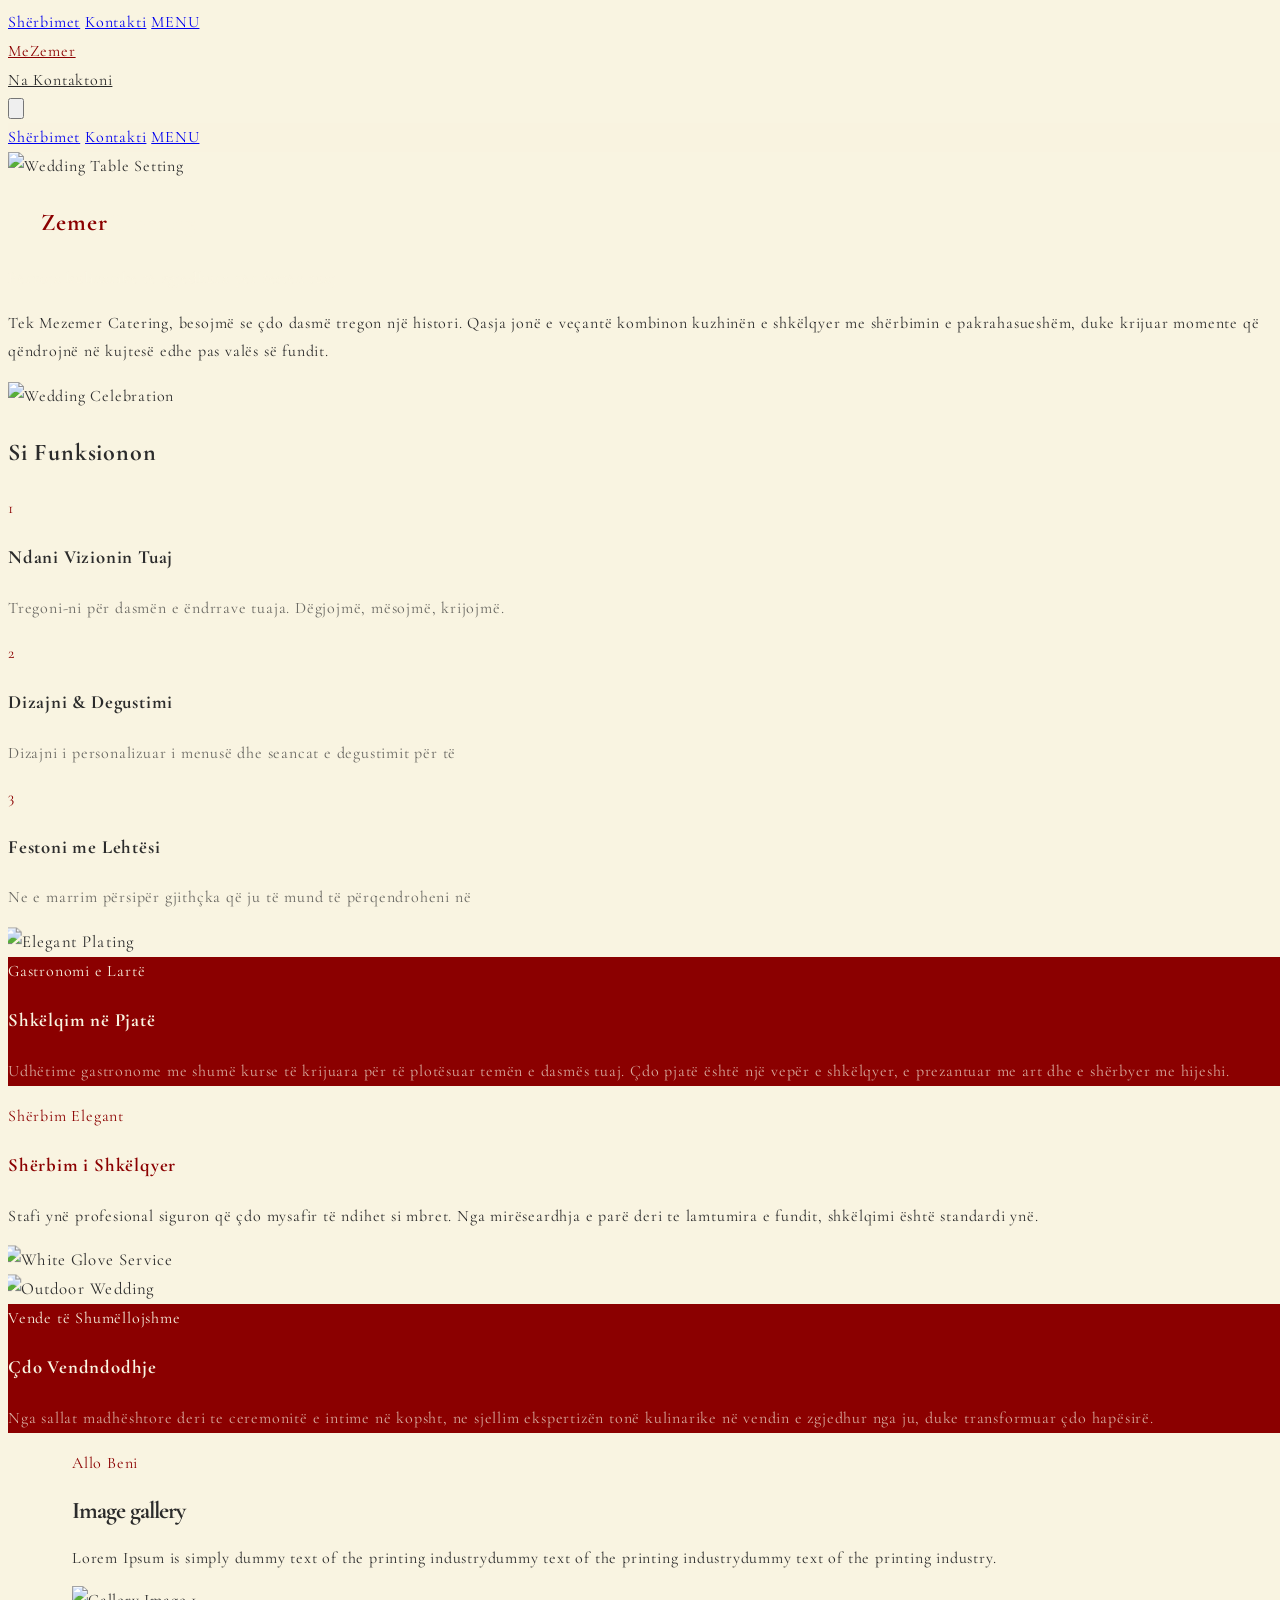
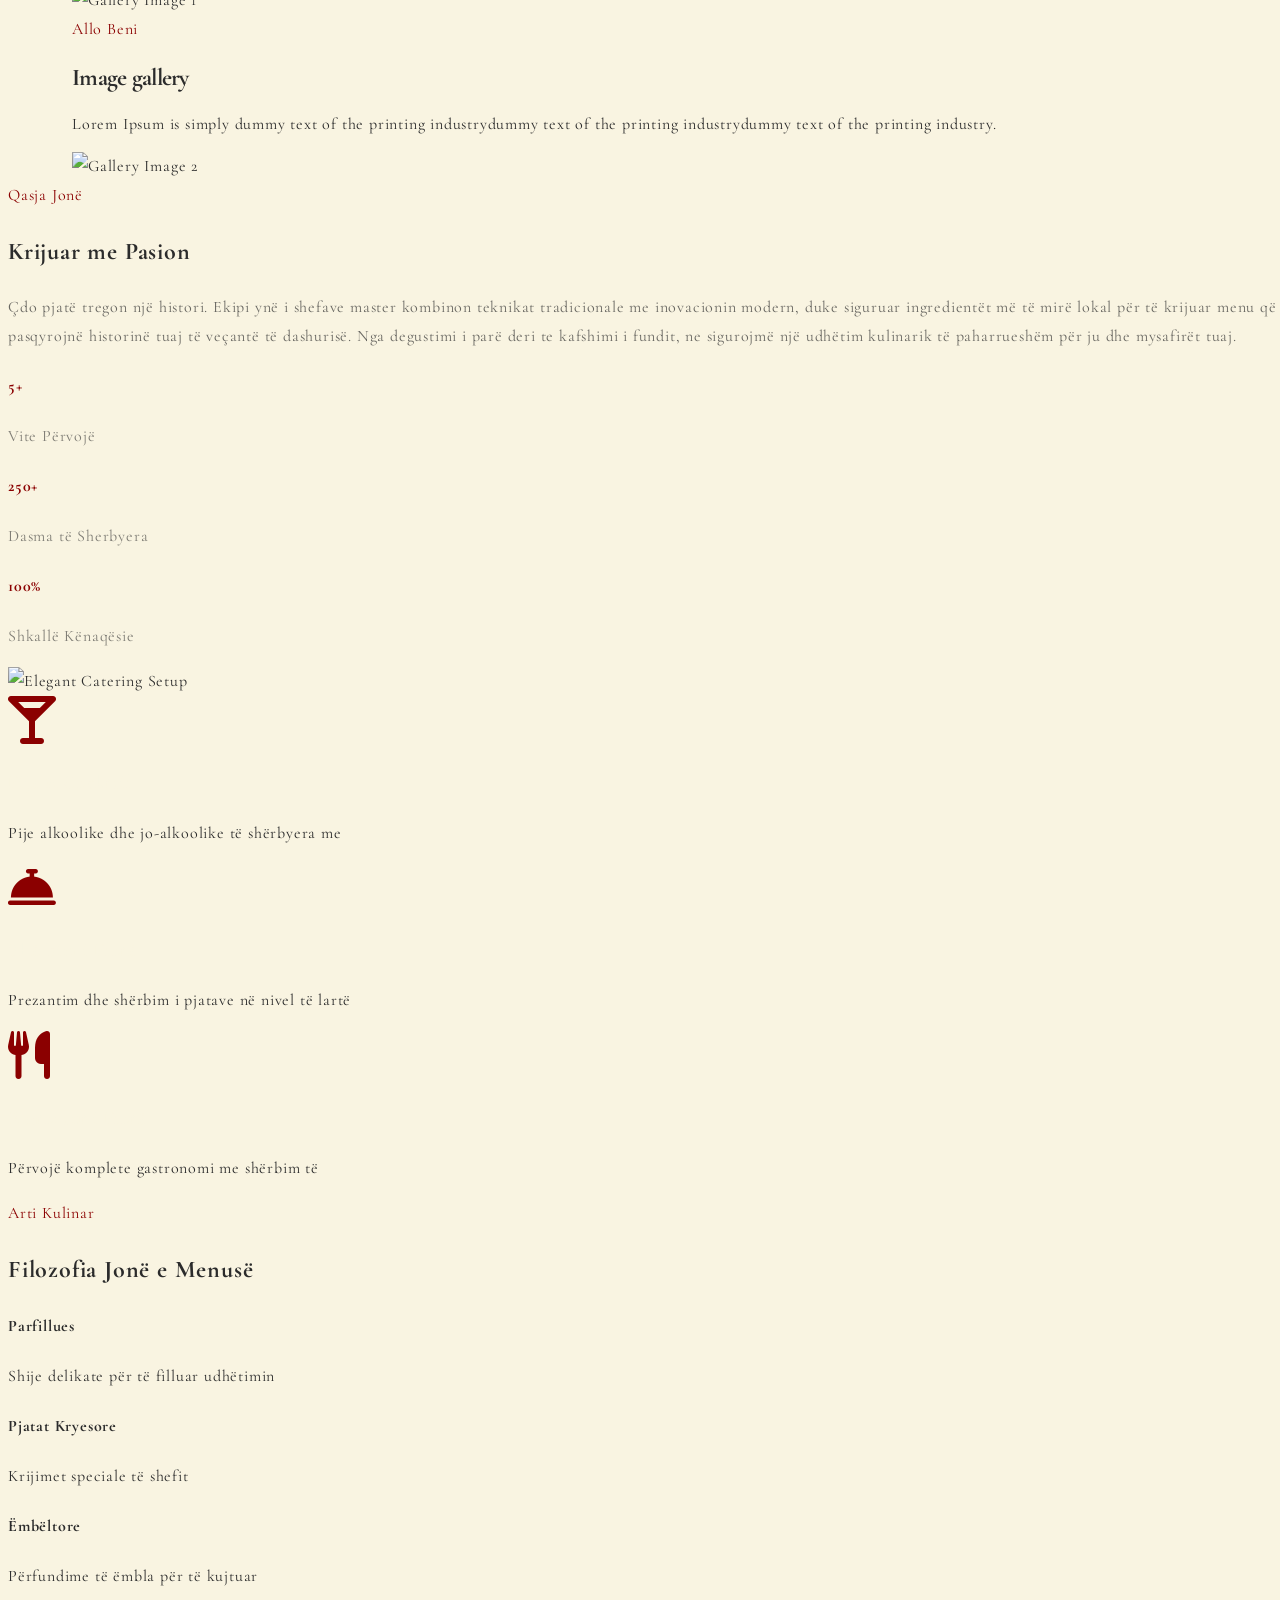
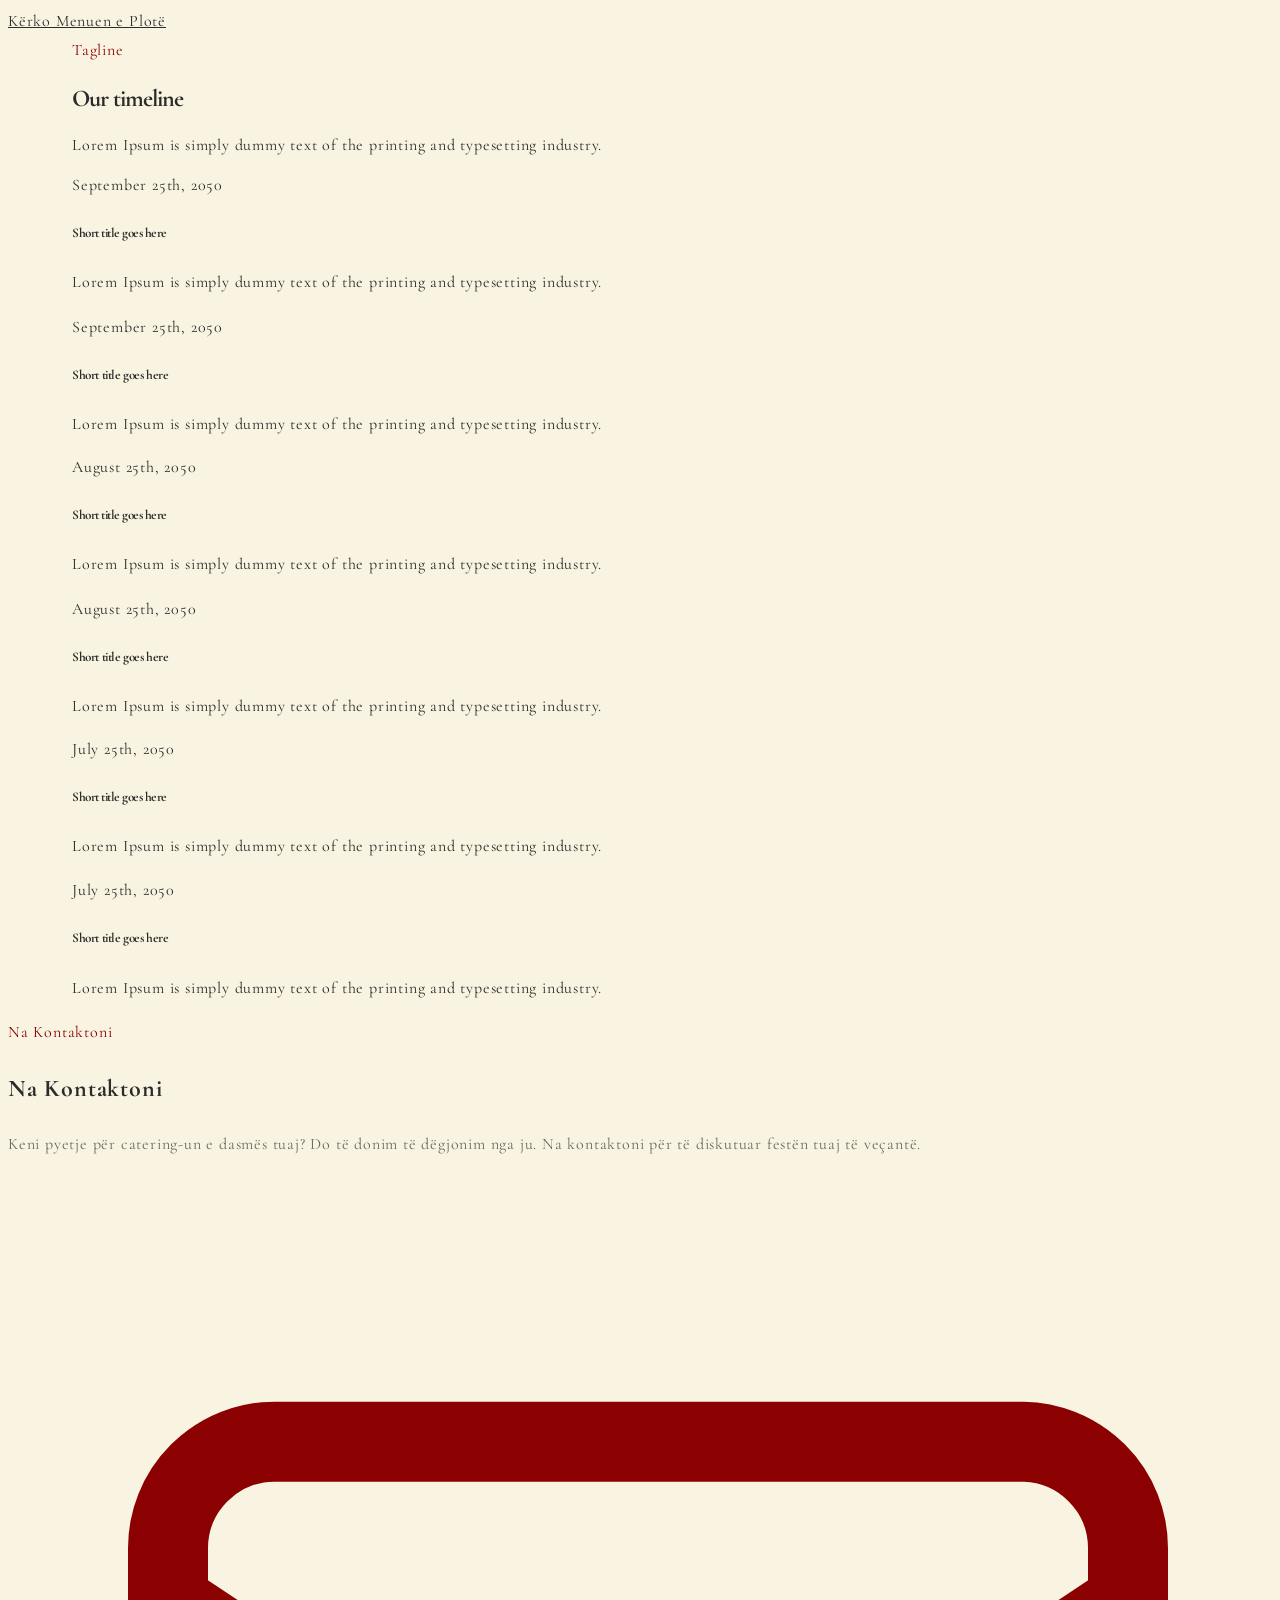
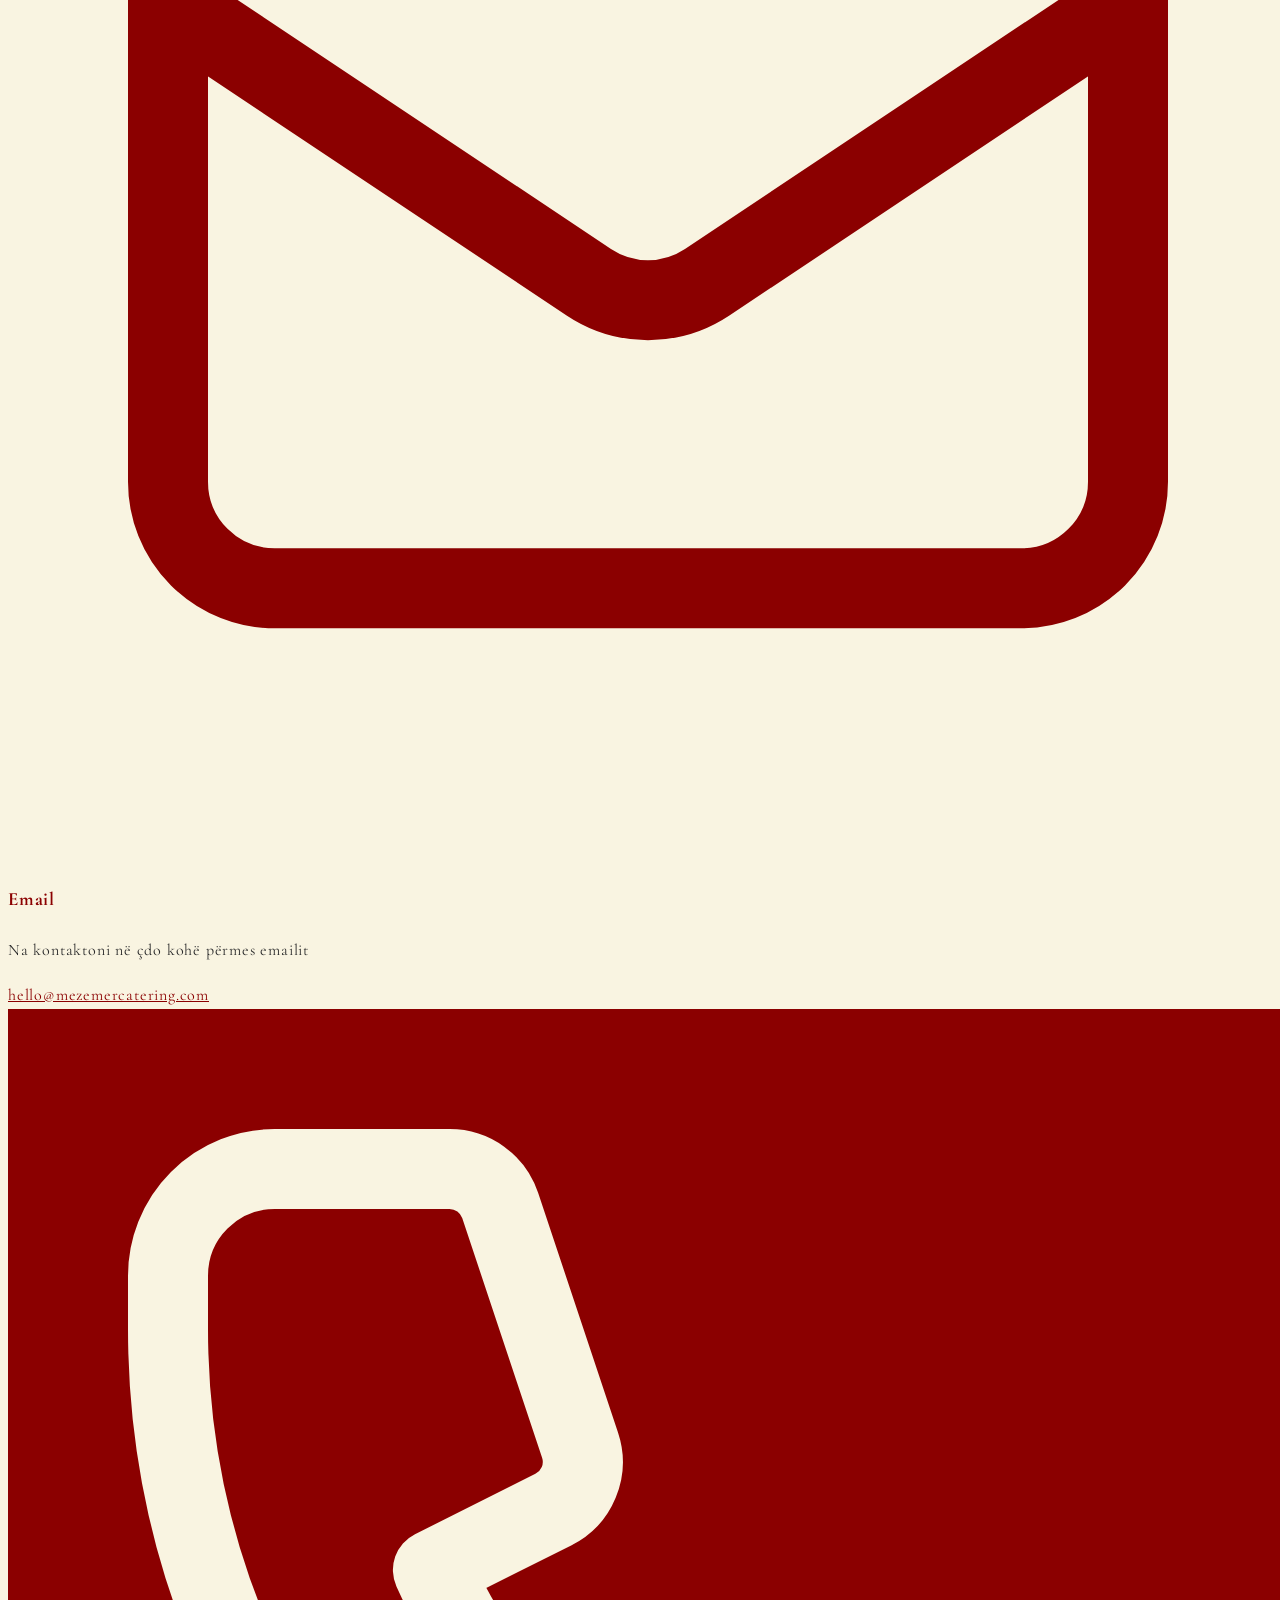
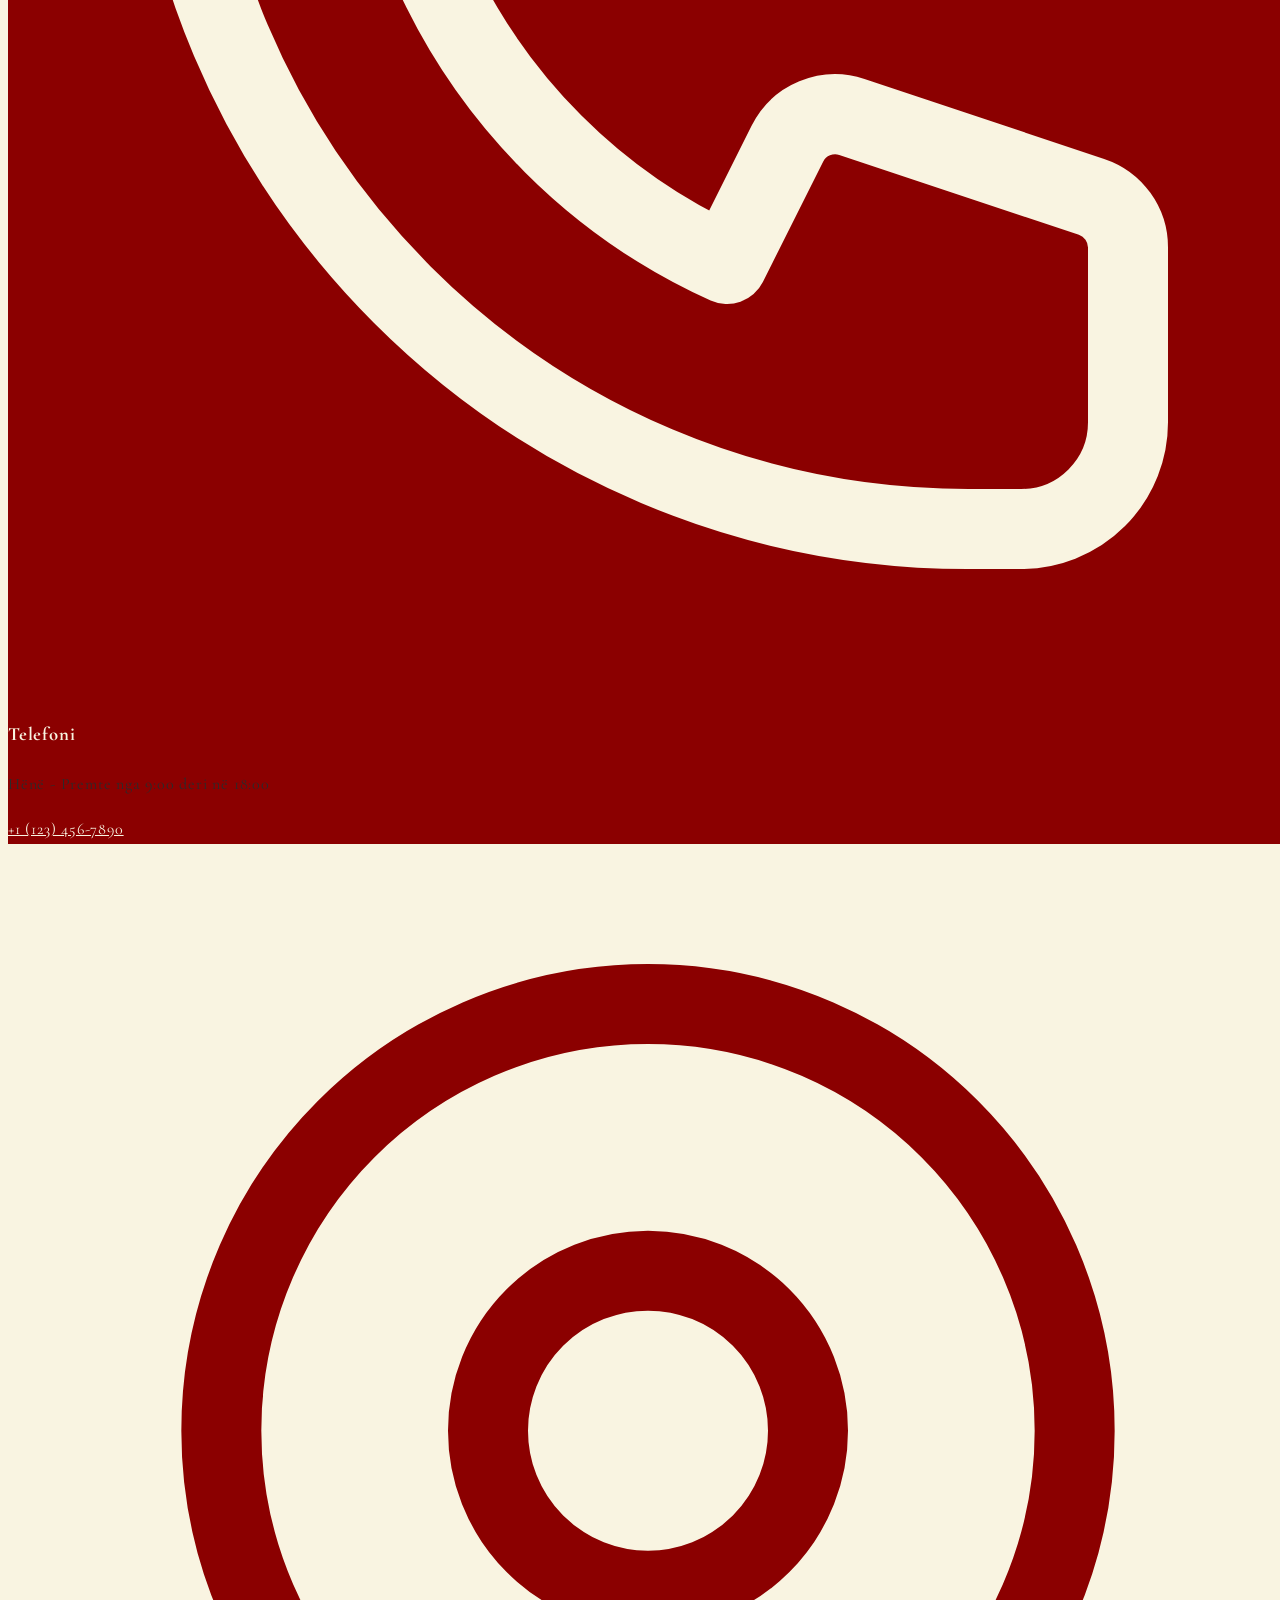
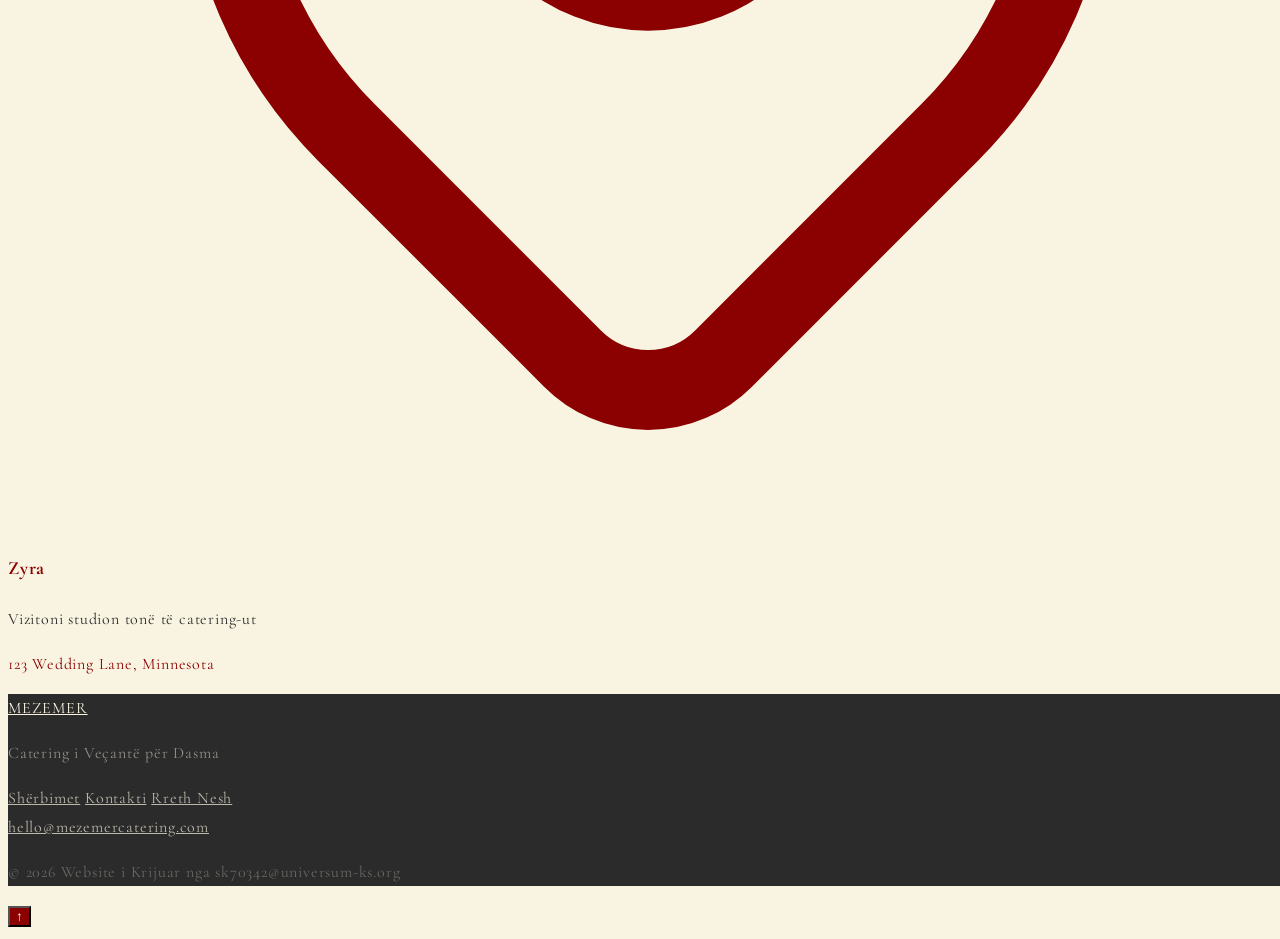
==== commit f16263f9: "Update index.html" ====
--- a/index.html
+++ b/index.html
@@ -128,7 +128,7 @@
             </h2>
             
             <!-- 3-Column Grid - Maintained on Mobile -->
-            <div class="grid grid-cols-3 gap-2 md:gap-8">
+            <div class="grid grid-cols-1 md:grid-cols-3 gap-2 md:gap-8">
                 <!-- Step 1 -->
                 <div class="text-center p-4 md:p-8 reveal delay-100">
                     <div class="w-12 h-12 md:w-16 md:h-16 border border-gold rounded-full flex items-center justify-center mx-auto mb-4 md:mb-6">
@@ -285,11 +285,10 @@
                 duke siguruar ingredientët më të mirë lokal për të krijuar menu që pasqyrojnë historinë tuaj të veçantë të dashurisë. 
                 Nga degustimi i parë deri te kafshimi i fundit, ne sigurojmë një udhëtim kulinarik të paharrueshëm për ju dhe mysafirët tuaj.
             </p>
-            <div class="mt-12 grid grid-cols-3 gap-4 md:gap-8 reveal delay-300">
+            <div class="mt-12 grid grid-cols-1 md:grid-cols-3 gap-4 md:gap-8 reveal delay-300">
                 <div class="text-center">
                     <h4 class="font-serif text-2xl md:text-4xl text-gold mb-2">5+</h4>
                     <p class="text-[10px] md:text-sm text-navy/60">Vite Përvojë</p>
-                </div>
                 <div class="text-center">
                     <h4 class="font-serif text-2xl md:text-4xl text-gold mb-2">250+</h4>
                     <p class="text-[10px] md:text-sm text-navy/60">Dasma të Sherbyera</p>
@@ -319,7 +318,7 @@
         <!-- Content -->
         <div class="relative z-10 h-full flex items-center px-6">
             <div class="max-w-6xl mx-auto w-full">
-                <div class="grid grid-cols-3 gap-12 md:gap-8">
+                <div class="grid grid-cols-1 md:grid-cols-3 gap-12 md:gap-8">
                     <!-- Cocktail Icon - Left -->
                     <div class="reveal delay-100 text-center">
                         <div class="w-20 h-20 mx-auto mb-6 flex items-center justify-center">
@@ -363,7 +362,7 @@
             <span class="text-gold text-sm tracking-widest uppercase">Arti Kulinar</span>
             <h2 class="font-serif text-4xl md:text-5xl text-navy mt-4 mb-12 reveal">Filozofia Jonë e Menusë</h2>
             
-            <div class="grid grid-cols-3 gap-2 md:gap-8 text-center reveal delay-100">
+            <div class="grid grid-cols-1 md:grid-cols-3 gap-2 md:gap-8 text-center reveal delay-100">
                 <div class="p-4">
                     <h4 class="font-serif text-xs md:text-lg text-black mb-2">Parfillues</h4>
                     <p class="text-[10px] md:text-sm text-black/60">Shije delikate për të filluar udhëtimin</p>
@@ -567,4 +566,4 @@
 
     <script src="animations.js"></script>
 </body>
-</html>+</html>
--- a/styles.css
+++ b/styles.css
@@ -11,11 +11,18 @@
 }
 
 /* Base Styles */
+*, *::before, *::after {
+    box-sizing: border-box;
+}
+
 html {
     scroll-behavior: smooth;
+    overflow-x: hidden;
 }
 
 body {
+    min-width: 100vw;
+    overflow-x: hidden;
     background-color: var(--color-cream);
     color: var(--color-navy);
     font-family: 'Cormorant Garamond', serif;
@@ -567,4 +574,4 @@
 
 .skip-link:focus {
     top: 0;
-}+}
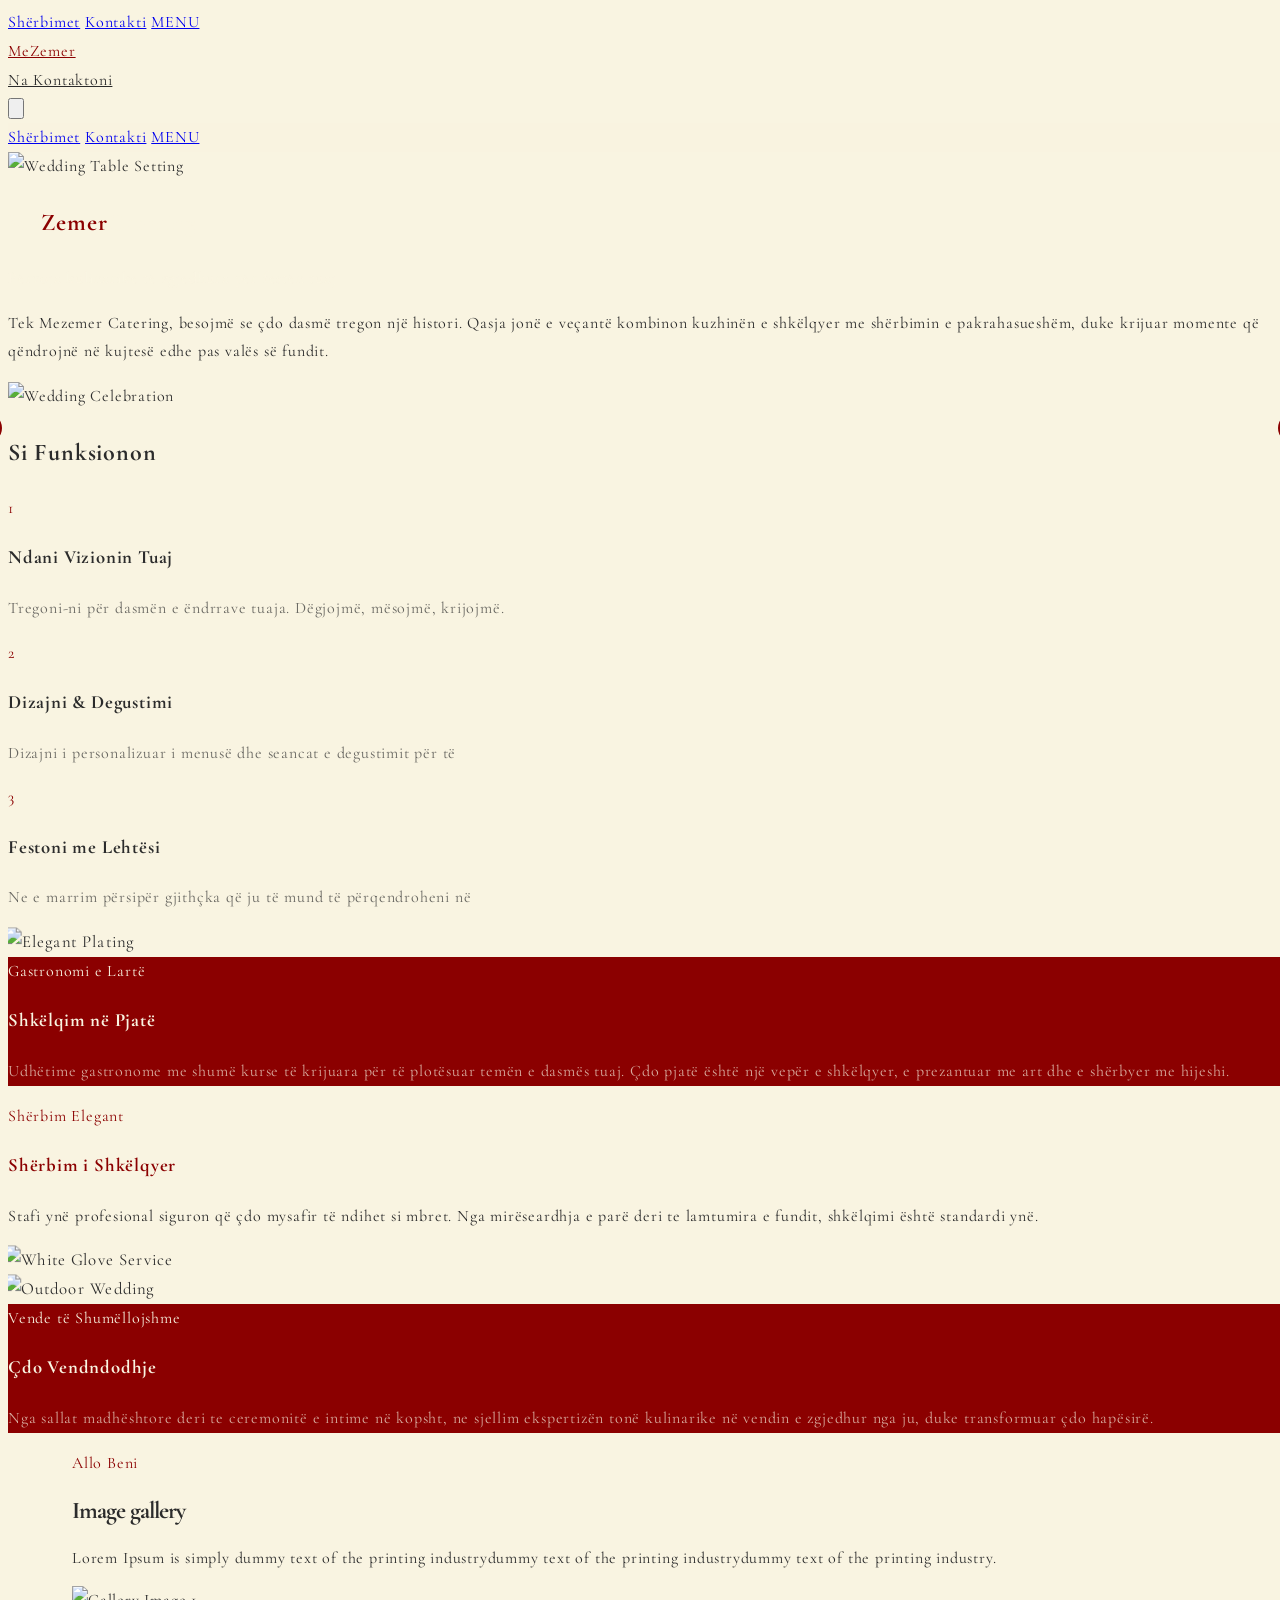
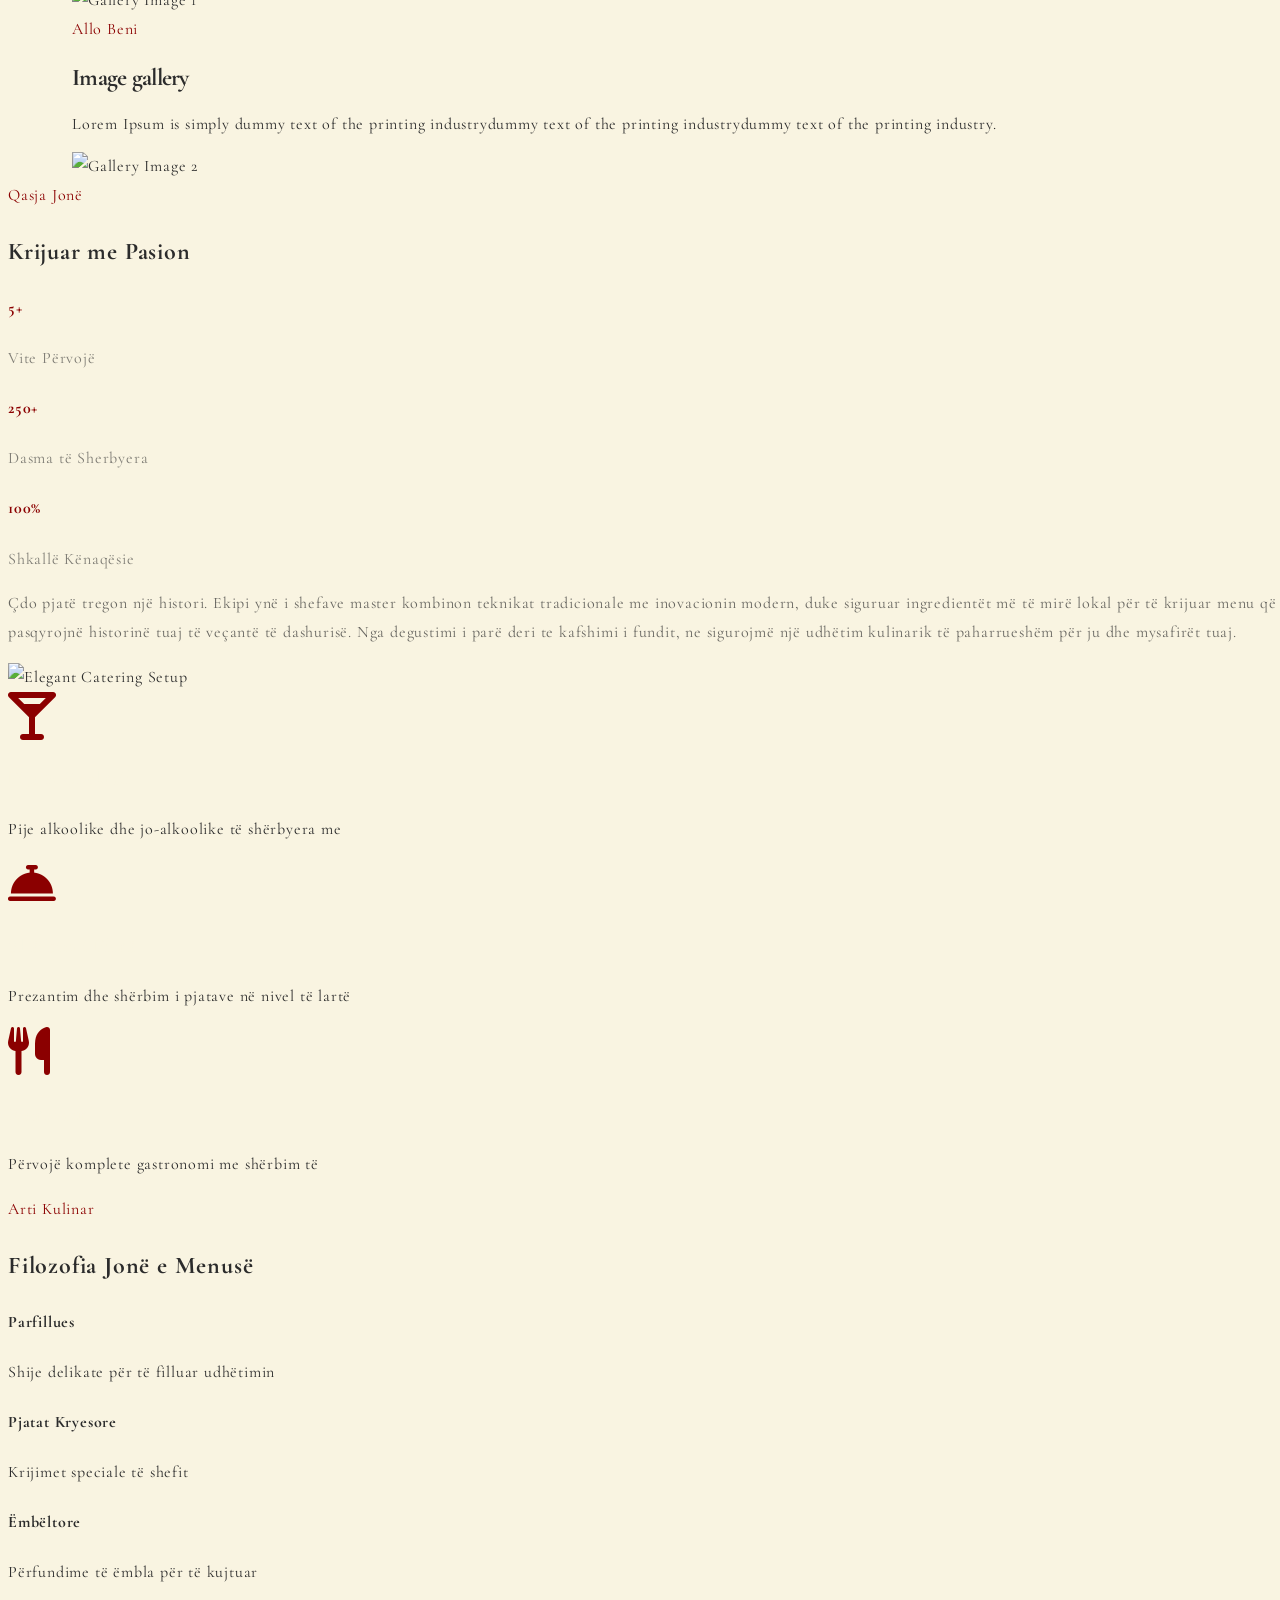
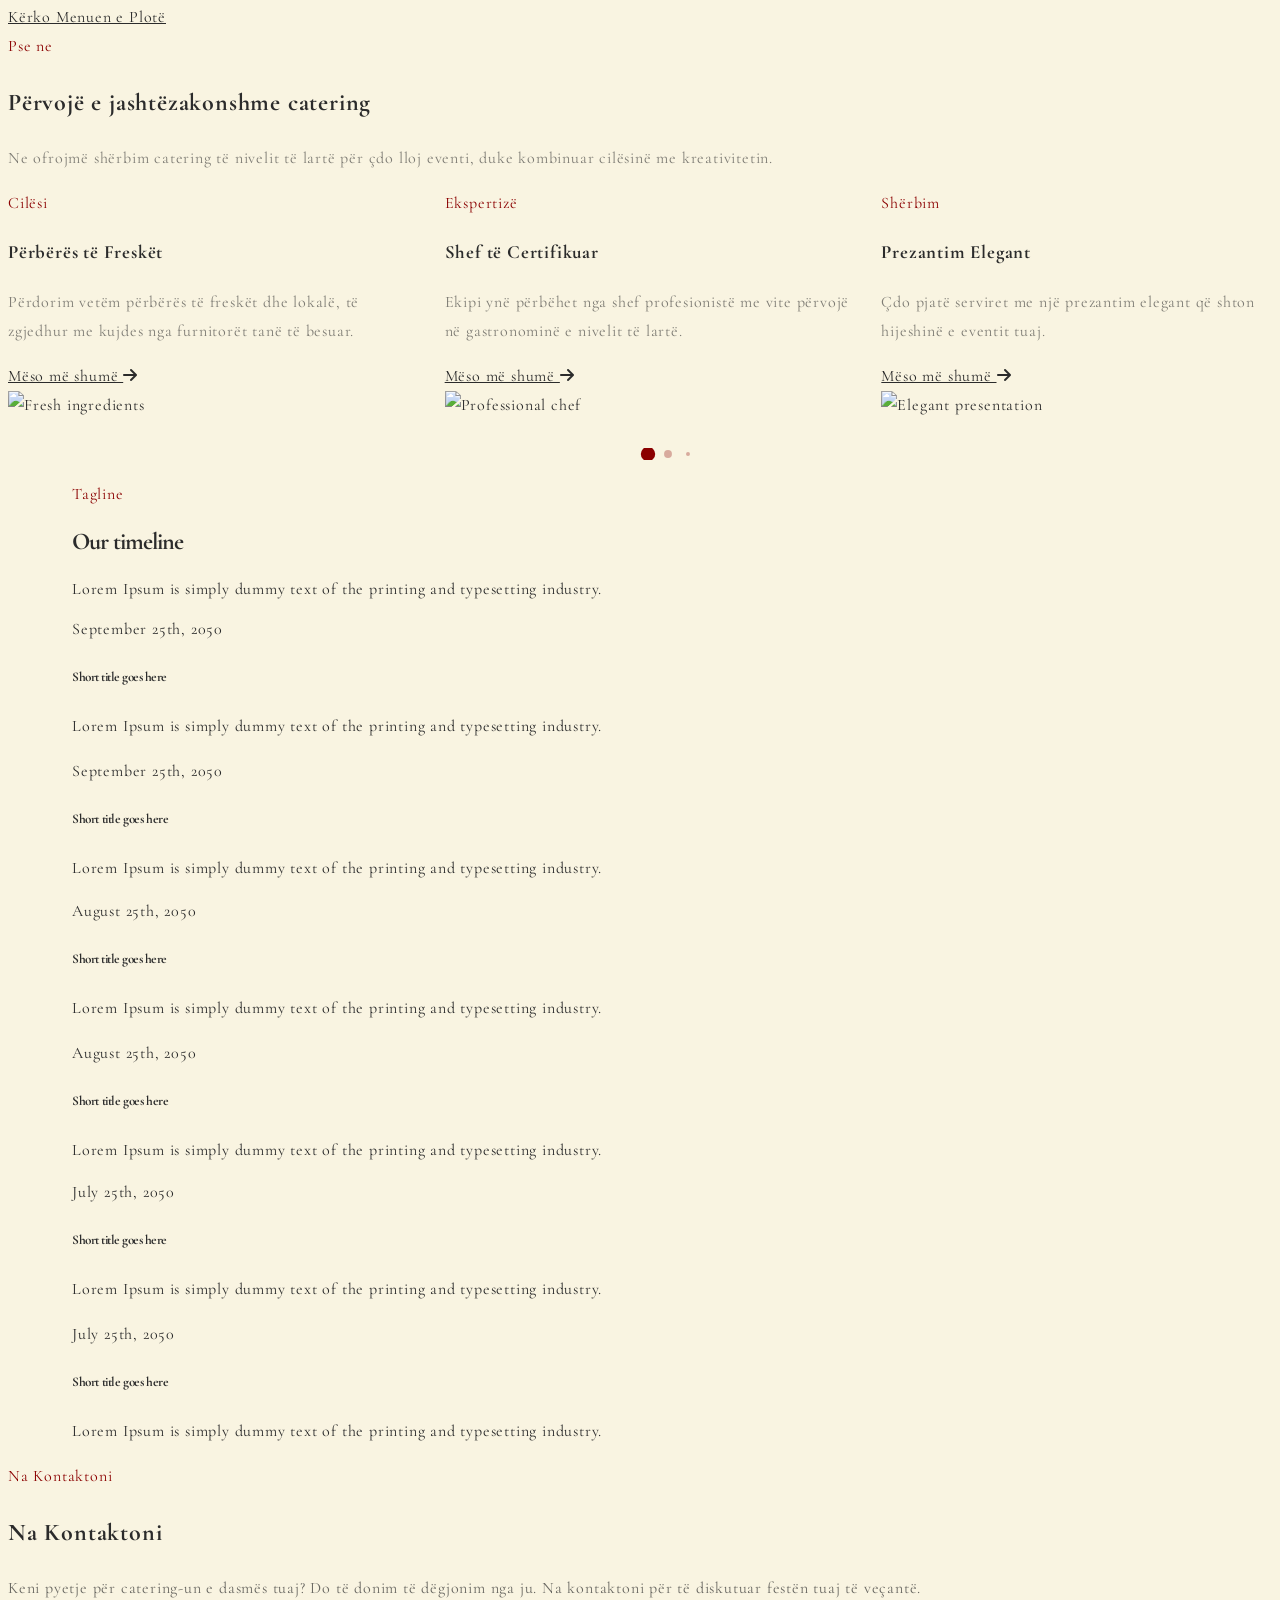
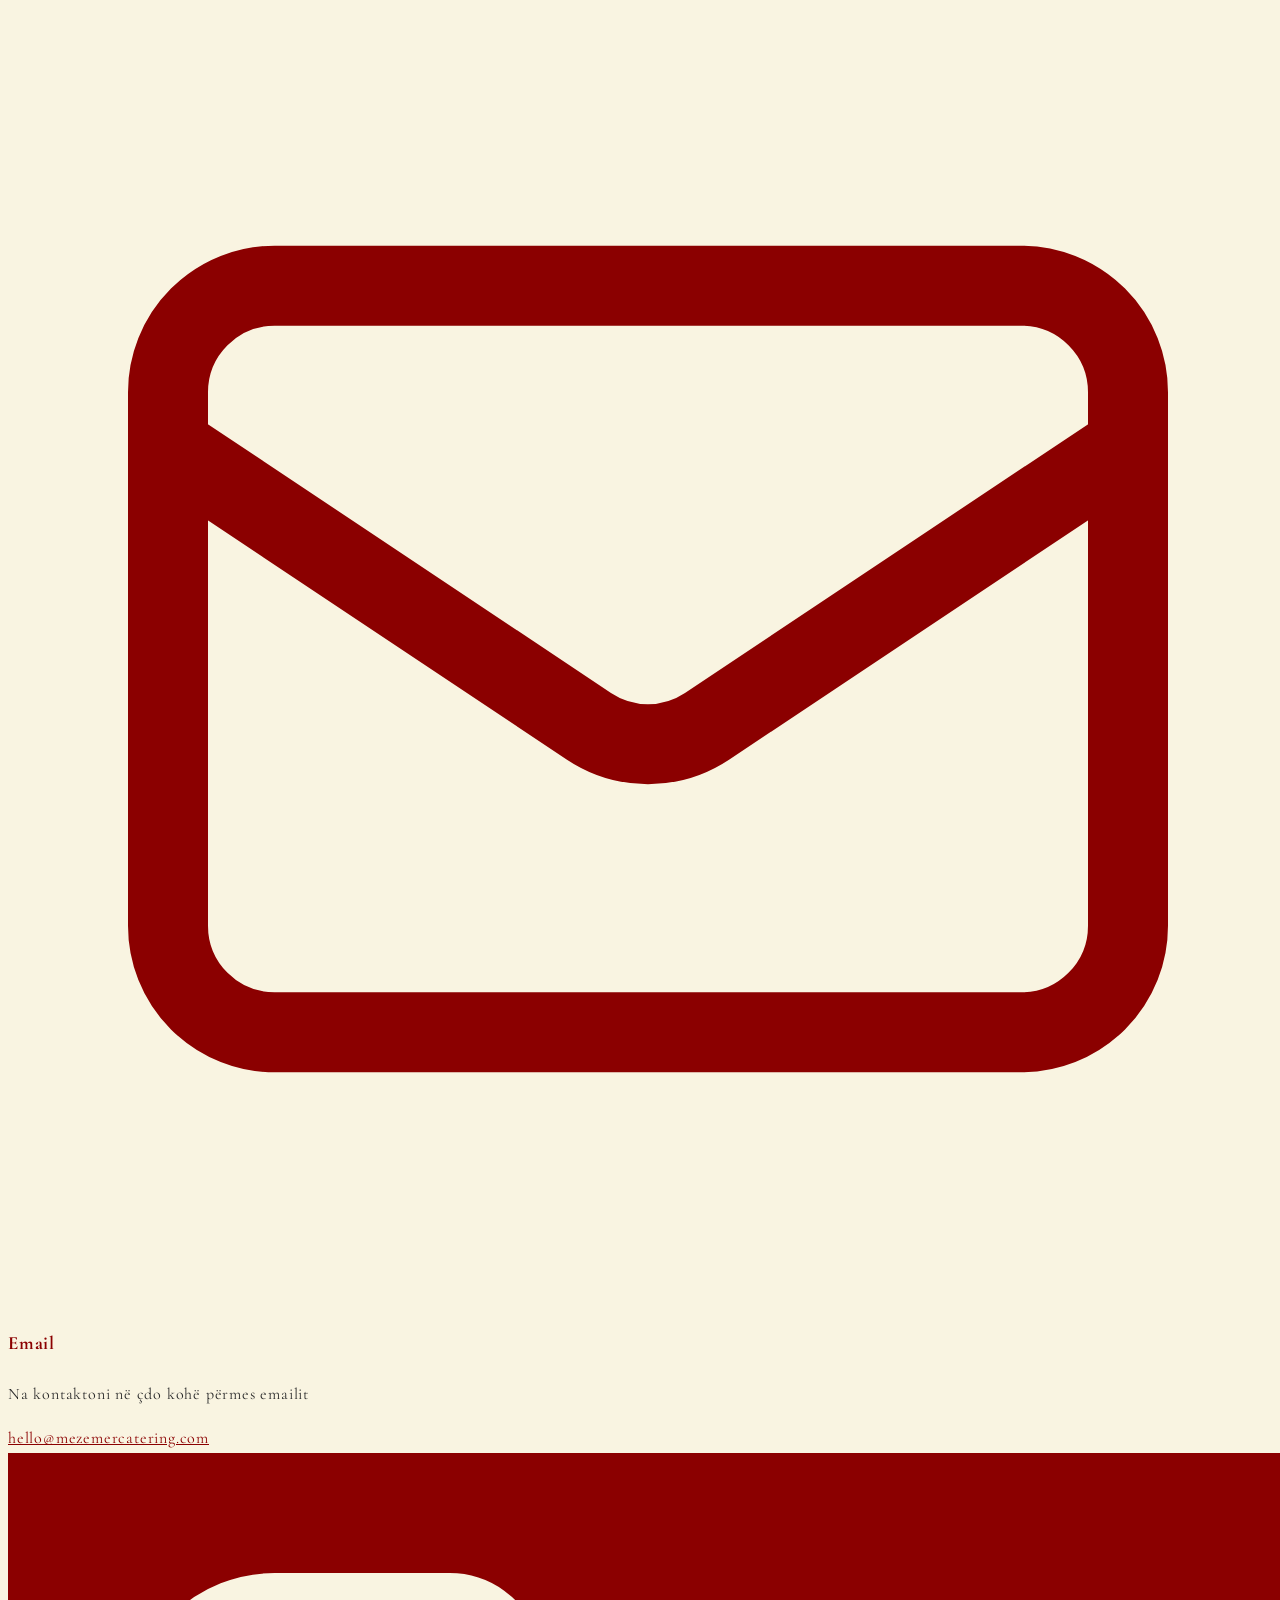
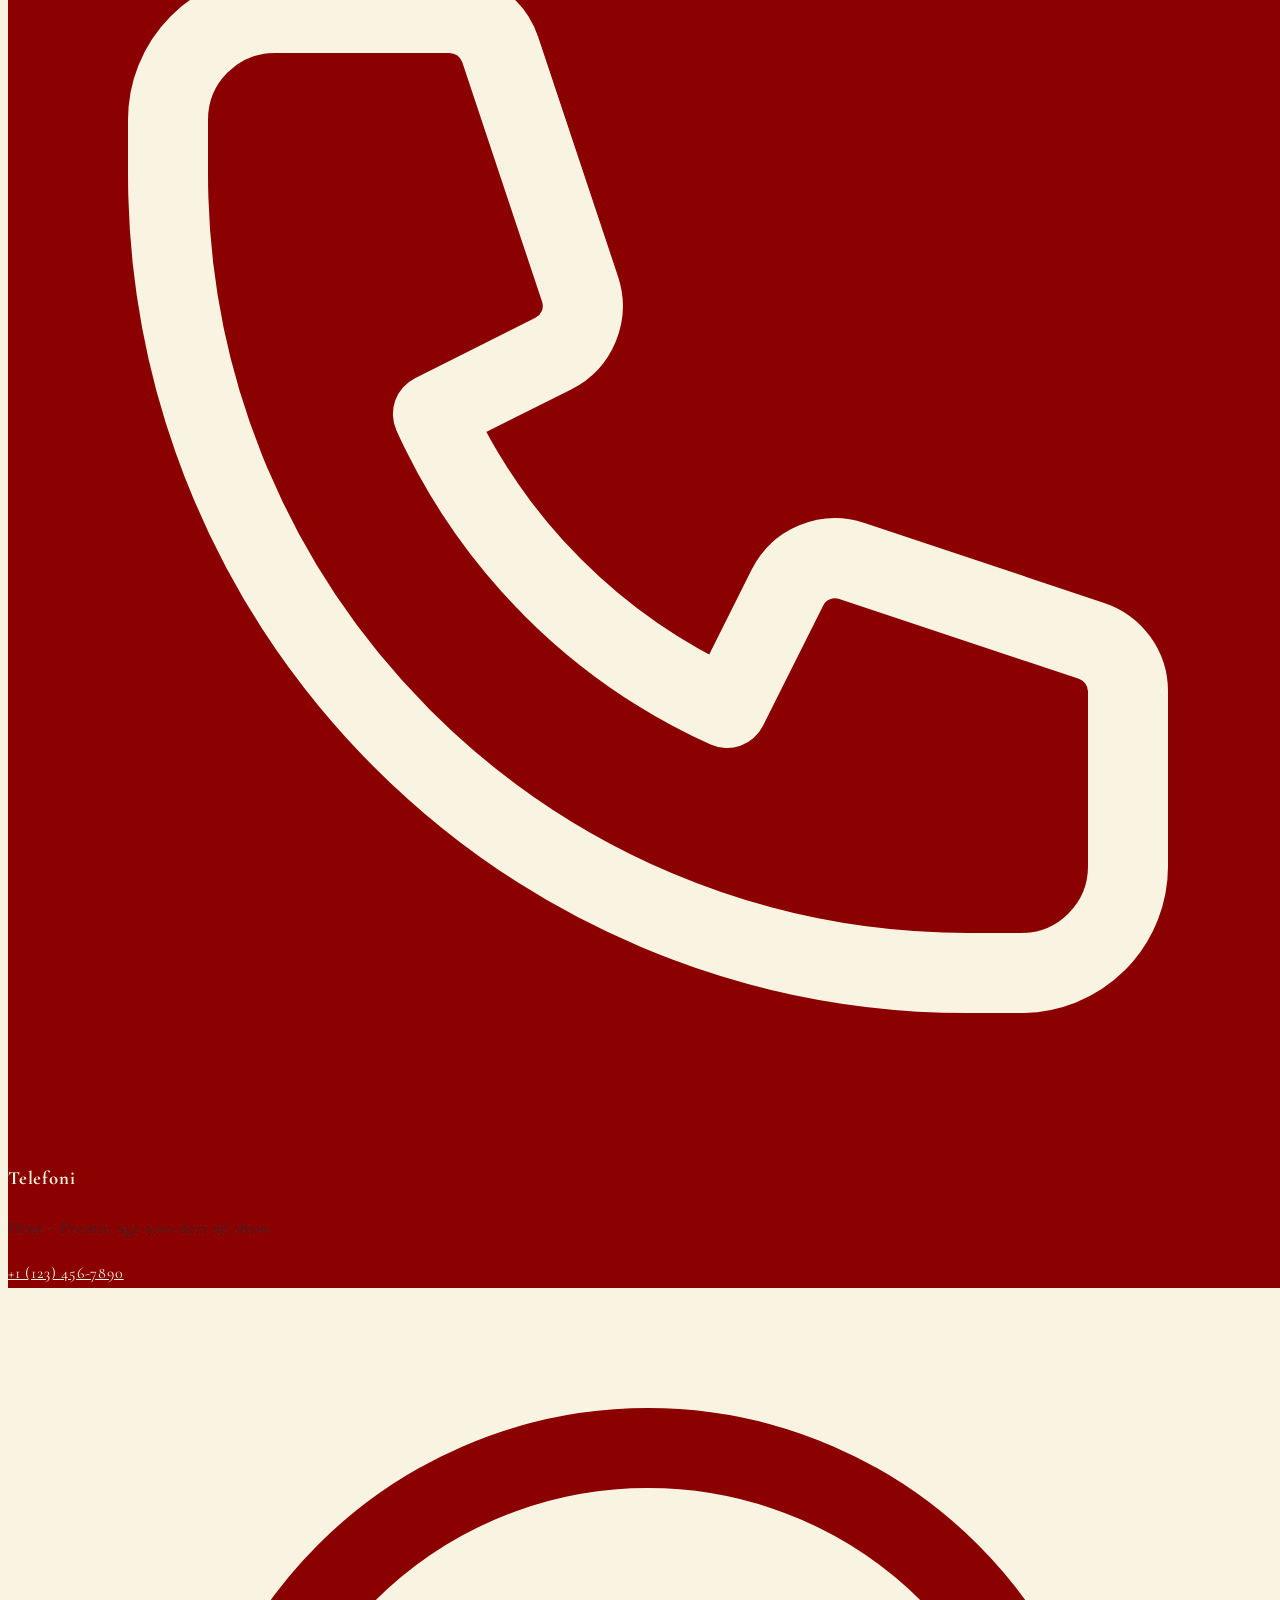
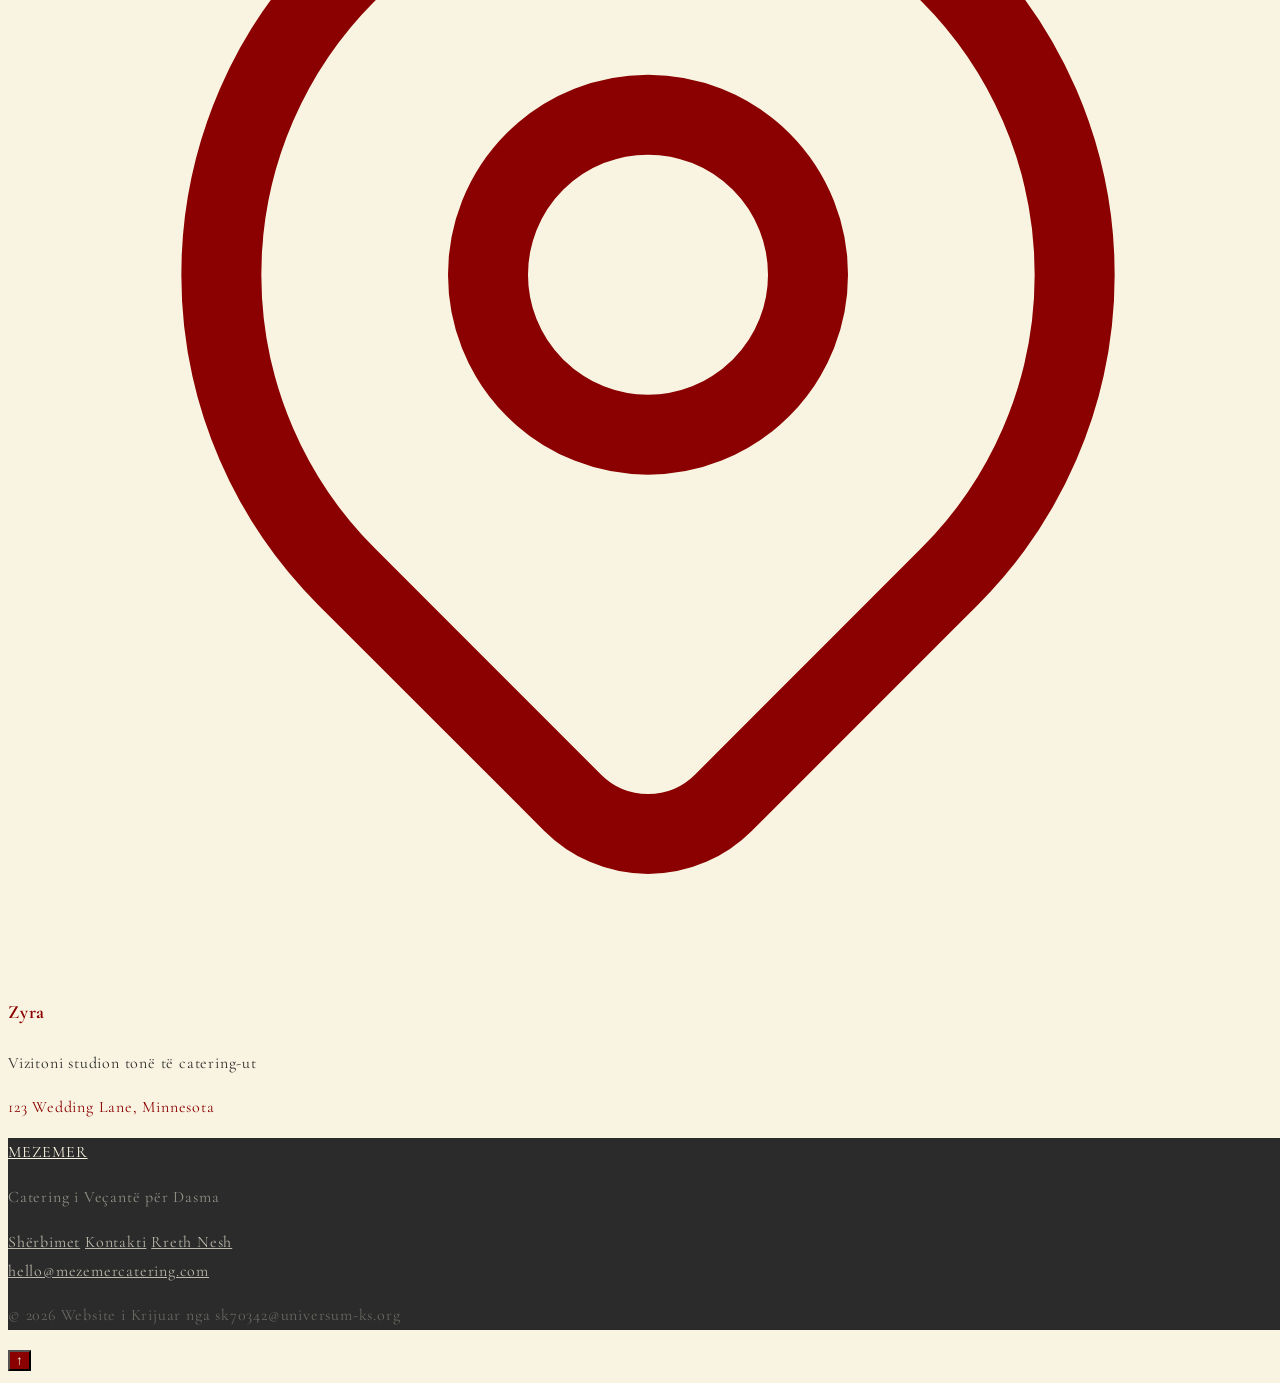
==== commit 02870a3a: "Add files via upload" ====
--- a/index.html
+++ b/index.html
@@ -9,6 +9,7 @@
     <link rel="preconnect" href="https://fonts.gstatic.com" crossorigin>
     <link href="https://fonts.googleapis.com/css2?family=Cormorant+Garamond:ital,wght@0,400;0,500;0,600;0,700;1,400&family=Montserrat:wght@300;400;500;600&display=swap" rel="stylesheet">
     <link rel="stylesheet" href="https://cdnjs.cloudflare.com/ajax/libs/font-awesome/6.4.0/css/all.min.css">
+    <link rel="stylesheet" href="https://cdn.jsdelivr.net/npm/swiper@11/swiper-bundle.min.css">
     <link rel="stylesheet" href="styles.css">
     <script>
         tailwind.config = {
@@ -65,11 +66,11 @@
         </div>
 
         <!-- Mobile Menu -->
-        <div class="md:hidden hidden bg-cream/95 backdrop-blur-md border-b border-gold/20" id="mobile-menu">
-            <div class="px-6 py-4 flex flex-col gap-4">
-                <a href="#services" class="text-navy/80 hover:text-gold transition-colors text-sm uppercase tracking-widest">Shërbimet</a>
-                <a href="#contact" class="text-navy/80 hover:text-gold transition-colors text-sm uppercase tracking-widest">Kontakti</a>
-                <a href="#menu" class="text-navy/80 hover:text-gold transition-colors text-sm uppercase tracking-widest">MENU</a>
+        <div class="md:hidden hidden fixed inset-0 bg-cream/95 backdrop-blur-md z-40" id="mobile-menu">
+            <div class="w-full h-full flex flex-col items-center justify-center gap-8">
+                <a href="#services" class="text-navy/80 hover:text-gold transition-colors text-lg uppercase tracking-widest">Shërbimet</a>
+                <a href="#contact" class="text-navy/80 hover:text-gold transition-colors text-lg uppercase tracking-widest">Kontakti</a>
+                <a href="#menu" class="text-navy/80 hover:text-gold transition-colors text-lg uppercase tracking-widest">MENU</a>
             </div>
         </div>
     </header>
@@ -128,7 +129,7 @@
             </h2>
             
             <!-- 3-Column Grid - Maintained on Mobile -->
-            <div class="grid grid-cols-1 md:grid-cols-3 gap-2 md:gap-8">
+            <div class="grid grid-cols-3 md:grid-cols-3 gap-2 md:gap-8">
                 <!-- Step 1 -->
                 <div class="text-center p-4 md:p-8 reveal delay-100">
                     <div class="w-12 h-12 md:w-16 md:h-16 border border-gold rounded-full flex items-center justify-center mx-auto mb-4 md:mb-6">
@@ -251,7 +252,7 @@
                     <img 
                         src="https://images.unsplash.com/photo-1519225421980-715cb0215aed?ixlib=rb-4.0.3&auto=format&fit=crop&w=656&q=80" 
                         alt="Gallery Image 1" 
-                        class="w-full h-64 md:h-80 object-cover hover:scale-105 transition-transform duration-500"
+                        class="w-full h-64 md:h-80 object-cover hover:scale-105 transition-transform duration-500 rounded-tl-[44px] md:rounded-tl-[44px]"
                     >
                 </div>
                 <!-- Mobile Only Text Between Images -->
@@ -268,7 +269,7 @@
                     <img 
                         src="https://images.unsplash.com/photo-1467003909585-2f8a72700288?ixlib=rb-4.0.3&auto=format&fit=crop&w=656&q=80" 
                         alt="Gallery Image 2" 
-                        class="w-full h-64 md:h-80 object-cover hover:scale-105 transition-transform duration-500"
+                        class="w-full h-64 md:h-80 object-cover hover:scale-105 transition-transform duration-500 rounded-br-[44px] md:rounded-br-[44px]"
                     >
                 </div>
             </div>
@@ -280,24 +281,25 @@
         <div class="max-w-4xl mx-auto text-center">
             <span class="text-gold text-sm tracking-widest uppercase">Qasja Jonë</span>
             <h2 class="font-serif text-4xl md:text-5xl text-navy mt-4 mb-8 reveal">Krijuar me Pasion</h2>
-            <p class="text-navy/70 text-lg leading-relaxed reveal delay-200">
+            <div class="mt-12 flex flex-row flex-wrap justify-center items-center gap-4 md:gap-8 reveal delay-300">
+                <div class="text-center min-w-[110px]">
+                    <h4 class="font-serif text-2xl md:text-4xl text-gold mb-2">5+</h4>
+                    <p class="text-[10px] md:text-sm text-navy/60">Vite Përvojë</p>
+                </div>
+                <div class="text-center min-w-[110px]">
+                    <h4 class="font-serif text-2xl md:text-4xl text-gold mb-2">250+</h4>
+                    <p class="text-[10px] md:text-sm text-navy/60">Dasma të Sherbyera</p>
+                </div>
+                <div class="text-center min-w-[110px]">
+                    <h4 class="font-serif text-2xl md:text-4xl text-gold mb-2">100%</h4>
+                    <p class="text-[10px] md:text-sm text-navy/60">Shkallë Kënaqësie</p>
+                </div>
+            </div>
+            <p class="text-navy/70 text-lg leading-relaxed reveal delay-200 mt-12">
                 Çdo pjatë tregon një histori. Ekipi ynë i shefave master kombinon teknikat tradicionale me inovacionin modern, 
                 duke siguruar ingredientët më të mirë lokal për të krijuar menu që pasqyrojnë historinë tuaj të veçantë të dashurisë. 
                 Nga degustimi i parë deri te kafshimi i fundit, ne sigurojmë një udhëtim kulinarik të paharrueshëm për ju dhe mysafirët tuaj.
             </p>
-            <div class="mt-12 grid grid-cols-1 md:grid-cols-3 gap-4 md:gap-8 reveal delay-300">
-                <div class="text-center">
-                    <h4 class="font-serif text-2xl md:text-4xl text-gold mb-2">5+</h4>
-                    <p class="text-[10px] md:text-sm text-navy/60">Vite Përvojë</p>
-                <div class="text-center">
-                    <h4 class="font-serif text-2xl md:text-4xl text-gold mb-2">250+</h4>
-                    <p class="text-[10px] md:text-sm text-navy/60">Dasma të Sherbyera</p>
-                </div>
-                <div class="text-center">
-                    <h4 class="font-serif text-2xl md:text-4xl text-gold mb-2">100%</h4>
-                    <p class="text-[10px] md:text-sm text-navy/60">Shkallë Kënaqësie</p>
-                </div>
-            </div>
         </div>
     </section>
 
@@ -318,37 +320,37 @@
         <!-- Content -->
         <div class="relative z-10 h-full flex items-center px-6">
             <div class="max-w-6xl mx-auto w-full">
-                <div class="grid grid-cols-1 md:grid-cols-3 gap-12 md:gap-8">
+                <div class="flex justify-between gap-4 md:gap-8">
                     <!-- Cocktail Icon - Left -->
-                    <div class="reveal delay-100 text-center">
+                    <div class="reveal delay-100 text-center w-[30%] min-w-[100px]">
                         <div class="w-20 h-20 mx-auto mb-6 flex items-center justify-center">
                             <i class="fas fa-martini-glass text-gold" style="font-size: 48px;"></i>
                         </div>
                         <h3 class="font-serif text-xl md:text-2xl text-cream mb-4">Pije & Cocktail</h3>
-                        <p class="text-cream/80 text-sm leading-relaxed max-w-[220px] mx-auto">
-                            Pije alkoolike dhe jo-alkoolike të shërbyera me 
+                        <p class="text-cream/80 text-sm leading-relaxed mx-auto">
+                            Pije alkoolike dhe jo-alkoolike të shërbyera me
                         </p>
                     </div>
 
                     <!-- Serving Plate Icon - Middle -->
-                    <div class="reveal delay-200 text-center">
+                    <div class="reveal delay-200 text-center w-[30%] min-w-[100px]">
                         <div class="w-20 h-20 mx-auto mb-6 flex items-center justify-center">
                             <i class="fas fa-concierge-bell text-gold" style="font-size: 48px;"></i>
                         </div>
                         <h3 class="font-serif text-xl md:text-2xl text-cream mb-4">Shërbim i Plotë</h3>
-                        <p class="text-cream/80 text-sm leading-relaxed max-w-[220px] mx-auto">
+                        <p class="text-cream/80 text-sm leading-relaxed mx-auto">
                             Prezantim dhe shërbim i pjatave në nivel të lartë
                         </p>
                     </div>
 
                     <!-- Fork and Knife Icon - Right -->
-                    <div class="reveal delay-300 text-center">
+                    <div class="reveal delay-300 text-center w-[30%] min-w-[100px]">
                         <div class="w-20 h-20 mx-auto mb-6 flex items-center justify-center">
                             <i class="fas fa-utensils text-gold" style="font-size: 48px;"></i>
                         </div>
-                        <h3 class="font-serif text-xl md:text-2xl text-cream mb-4">Restorant i Plotë</h3>
-                        <p class="text-cream/80 text-sm leading-relaxed max-w-[220px] mx-auto">
-                            Përvojë komplete gastronomi me shërbim të 
+                        <h3 class="font-serif text-xl md:text-2xl text-cream mb-4">Restorant</h3>
+                        <p class="text-cream/80 text-sm leading-relaxed mx-auto">
+                            Përvojë komplete gastronomi me shërbim të
                         </p>
                     </div>
                 </div>
@@ -378,9 +380,95 @@
             </div>
 
             <div class="mt-12 reveal delay-200">
-                <a href="menu.html" class="inline-block px-8 py-3 border border-gold text-navy hover:bg-gold hover:text-cream transition-all duration-300 text-sm uppercase tracking-widest">
+                <a href="#pse-ne" class="inline-block px-8 py-3 border border-gold text-navy hover:bg-gold hover:text-cream transition-all duration-300 text-sm uppercase tracking-widest">
                     Kërko Menuen e Plotë
                 </a>
+            </div>
+        </div>
+    </section>
+
+    <!-- Pse Ne Section -->
+    <section id="pse-ne" class="py-24 md:py-32 px-6 bg-cream">
+        <div class="max-w-7xl mx-auto">
+            <div class="text-center mb-16">
+                <span class="text-gold text-sm tracking-widest uppercase">Pse ne</span>
+                <h2 class="font-serif text-4xl md:text-5xl text-navy mt-4 mb-8">Përvojë e jashtëzakonshme catering</h2>
+                <p class="text-navy/60 text-lg max-w-3xl mx-auto">Ne ofrojmë shërbim catering të nivelit të lartë për çdo lloj eventi, duke kombinuar cilësinë me kreativitetin.</p>
+            </div>
+
+            <div class="relative">
+                <button type="button" class="swiper-button-prev text-gold flex items-center justify-center bg-cream border border-gold rounded-full shadow-sm transition-all duration-300 hover:bg-gold hover:text-cream z-20">
+                    <i class="fas fa-chevron-left"></i>
+                </button>
+                <button type="button" class="swiper-button-next text-gold flex items-center justify-center bg-cream border border-gold rounded-full shadow-sm transition-all duration-300 hover:bg-gold hover:text-cream z-20">
+                    <i class="fas fa-chevron-right"></i>
+                </button>
+
+                <div class="swiper featuresSwiper">
+                    <div class="swiper-wrapper">
+                        <div class="swiper-slide">
+                            <div class="bg-white border border-gold/20 overflow-hidden hover:shadow-lg transition-shadow duration-300 h-full">
+                                <div class="p-8">
+                                    <span class="text-gold text-xs font-semibold uppercase tracking-wider">Cilësi</span>
+                                    <h3 class="font-serif text-2xl text-navy mt-2 mb-4">Përbërës të Freskët</h3>
+                                    <p class="text-navy/60 text-sm mb-6">Përdorim vetëm përbërës të freskët dhe lokalë, të zgjedhur me kujdes nga furnitorët tanë të besuar.</p>
+                                    <a href="#" class="inline-flex items-center gap-2 text-navy hover:text-gold transition-colors text-sm font-medium">
+                                        Mëso më shumë <i class="fas fa-arrow-right text-xs"></i>
+                                    </a>
+                                </div>
+                                <div class="h-48 overflow-hidden">
+                                    <img src="https://images.unsplash.com/photo-1606925797300-0b35e9d1794e?ixlib=rb-4.0.3&auto=format&fit=crop&w=800&q=80" alt="Fresh ingredients" class="w-full h-full object-cover hover:scale-105 transition-transform duration-500">
+                                </div>
+                            </div>
+                        </div>
+                        <div class="swiper-slide">
+                            <div class="bg-white border border-gold/20 overflow-hidden hover:shadow-lg transition-shadow duration-300 h-full">
+                                <div class="p-8">
+                                    <span class="text-gold text-xs font-semibold uppercase tracking-wider">Ekspertizë</span>
+                                    <h3 class="font-serif text-2xl text-navy mt-2 mb-4">Shef të Certifikuar</h3>
+                                    <p class="text-navy/60 text-sm mb-6">Ekipi ynë përbëhet nga shef profesionistë me vite përvojë në gastronominë e nivelit të lartë.</p>
+                                    <a href="#" class="inline-flex items-center gap-2 text-navy hover:text-gold transition-colors text-sm font-medium">
+                                        Mëso më shumë <i class="fas fa-arrow-right text-xs"></i>
+                                    </a>
+                                </div>
+                                <div class="h-48 overflow-hidden">
+                                    <img src="https://images.unsplash.com/photo-1577219491135-ce391730fb2c?ixlib=rb-4.0.3&auto=format&fit=crop&w=800&q=80" alt="Professional chef" class="w-full h-full object-cover hover:scale-105 transition-transform duration-500">
+                                </div>
+                            </div>
+                        </div>
+                        <div class="swiper-slide">
+                            <div class="bg-white border border-gold/20 overflow-hidden hover:shadow-lg transition-shadow duration-300 h-full">
+                                <div class="p-8">
+                                    <span class="text-gold text-xs font-semibold uppercase tracking-wider">Shërbim</span>
+                                    <h3 class="font-serif text-2xl text-navy mt-2 mb-4">Prezantim Elegant</h3>
+                                    <p class="text-navy/60 text-sm mb-6">Çdo pjatë serviret me një prezantim elegant që shton hijeshinë e eventit tuaj.</p>
+                                    <a href="#" class="inline-flex items-center gap-2 text-navy hover:text-gold transition-colors text-sm font-medium">
+                                        Mëso më shumë <i class="fas fa-arrow-right text-xs"></i>
+                                    </a>
+                                </div>
+                                <div class="h-48 overflow-hidden">
+                                    <img src="https://images.unsplash.com/photo-1555244162-803834f70033?ixlib=rb-4.0.3&auto=format&fit=crop&w=800&q=80" alt="Elegant presentation" class="w-full h-full object-cover hover:scale-105 transition-transform duration-500">
+                                </div>
+                            </div>
+                        </div>
+                        <div class="swiper-slide">
+                            <div class="bg-white border border-gold/20 overflow-hidden hover:shadow-lg transition-shadow duration-300 h-full">
+                                <div class="p-8">
+                                    <span class="text-gold text-xs font-semibold uppercase tracking-wider">Traditë</span>
+                                    <h3 class="font-serif text-2xl text-navy mt-2 mb-4">Shije Autentike</h3>
+                                    <p class="text-navy/60 text-sm mb-6">Ruajmë traditat kulinarë shqiptare duke i kombinuar me teknikat moderne të gatimit.</p>
+                                    <a href="#" class="inline-flex items-center gap-2 text-navy hover:text-gold transition-colors text-sm font-medium">
+                                        Mëso më shumë <i class="fas fa-arrow-right text-xs"></i>
+                                    </a>
+                                </div>
+                                <div class="h-48 overflow-hidden">
+                                    <img src="https://images.unsplash.com/photo-1551782450-17144efb5723?ixlib=rb-4.0.3&auto=format&fit=crop&w=800&q=80" alt="Authentic flavors" class="w-full h-full object-cover hover:scale-105 transition-transform duration-500">
+                                </div>
+                            </div>
+                        </div>
+                    </div>
+                    <div class="swiper-pagination !bottom-4 md:!bottom-8"></div>
+                </div>
             </div>
         </div>
     </section>
@@ -564,6 +652,45 @@
         </div>
     </footer>
 
+    <script src="https://cdn.jsdelivr.net/npm/swiper@11/swiper-bundle.min.js"></script>
+    <script>
+        const featuresSwiper = new Swiper('.featuresSwiper', {
+            slidesPerView: 1,
+            spaceBetween: 20,
+            breakpoints: {
+                768: {
+                    slidesPerView: 3,
+                    spaceBetween: 30
+                }
+            },
+            navigation: {
+                nextEl: '.swiper-button-next',
+                prevEl: '.swiper-button-prev',
+            },
+            pagination: {
+                el: '.swiper-pagination',
+                clickable: true,
+                dynamicBullets: true,
+            },
+            loop: true,
+            autoplay: {
+                delay: 5000,
+                disableOnInteraction: false,
+                pauseOnMouseEnter: true,
+            },
+            speed: 600,
+            effect: 'slide',
+            grabCursor: true,
+            touchRatio: 1.5,
+            touchAngle: 45,
+            a11y: {
+                prevSlideMessage: 'Previous slide',
+                nextSlideMessage: 'Next slide',
+            },
+            autoHeight: false,
+            preventInteractionOnTransition: true,
+        });
+    </script>
     <script src="animations.js"></script>
 </body>
-</html>
+</html>
--- a/styles.css
+++ b/styles.css
@@ -574,4 +574,4 @@
 
 .skip-link:focus {
     top: 0;
-}
+}
